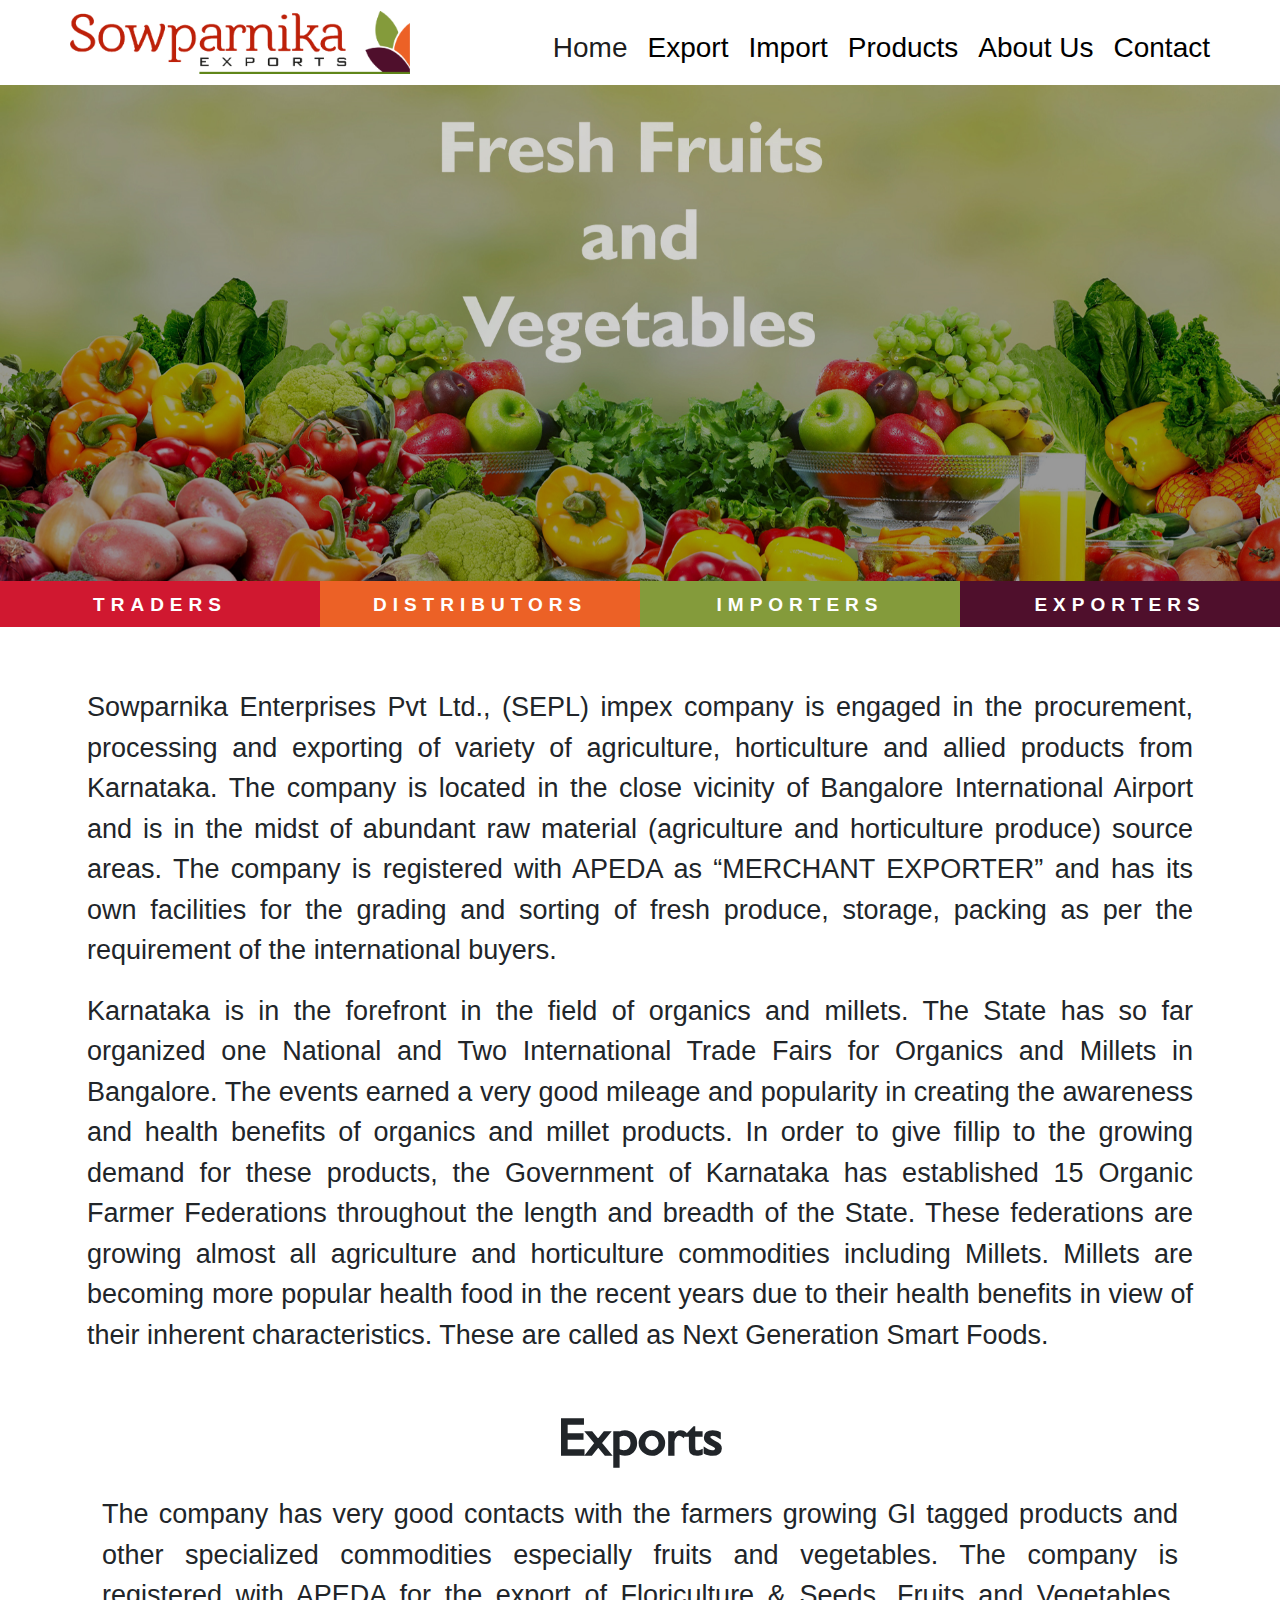
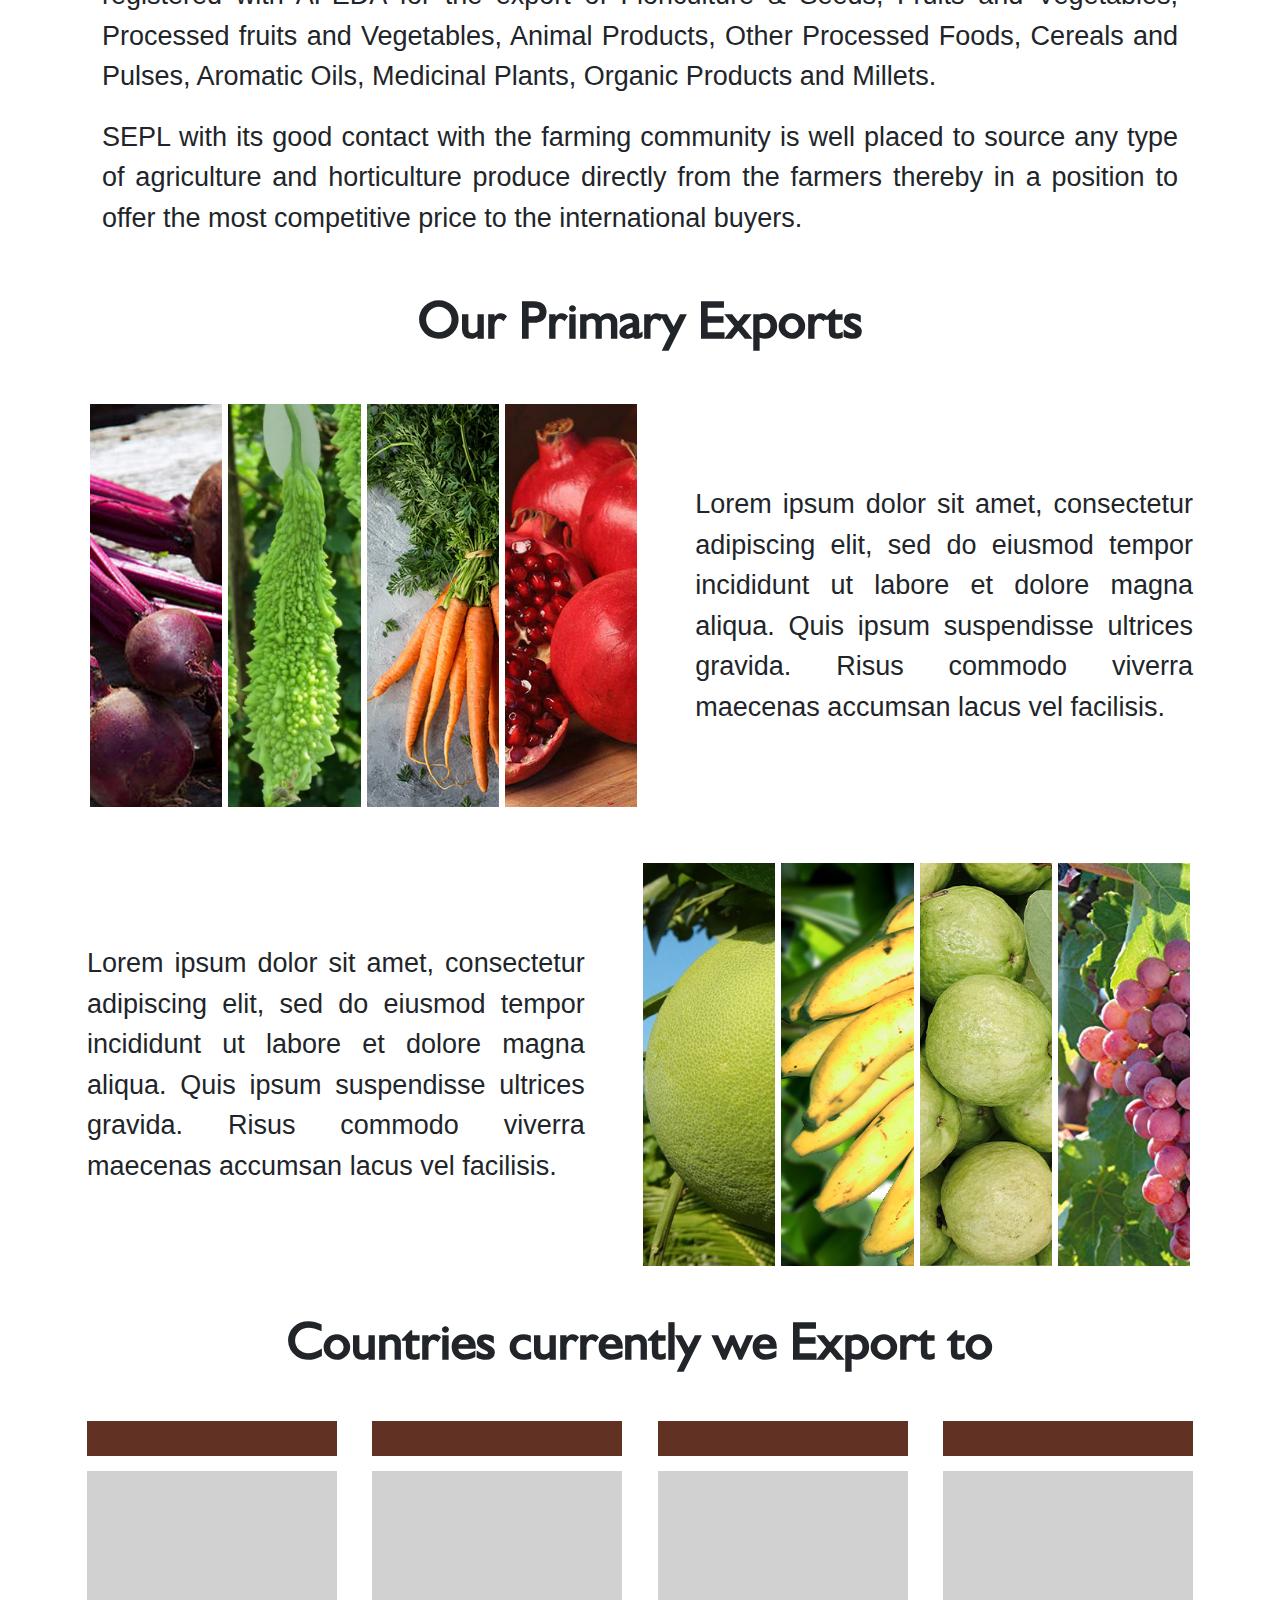
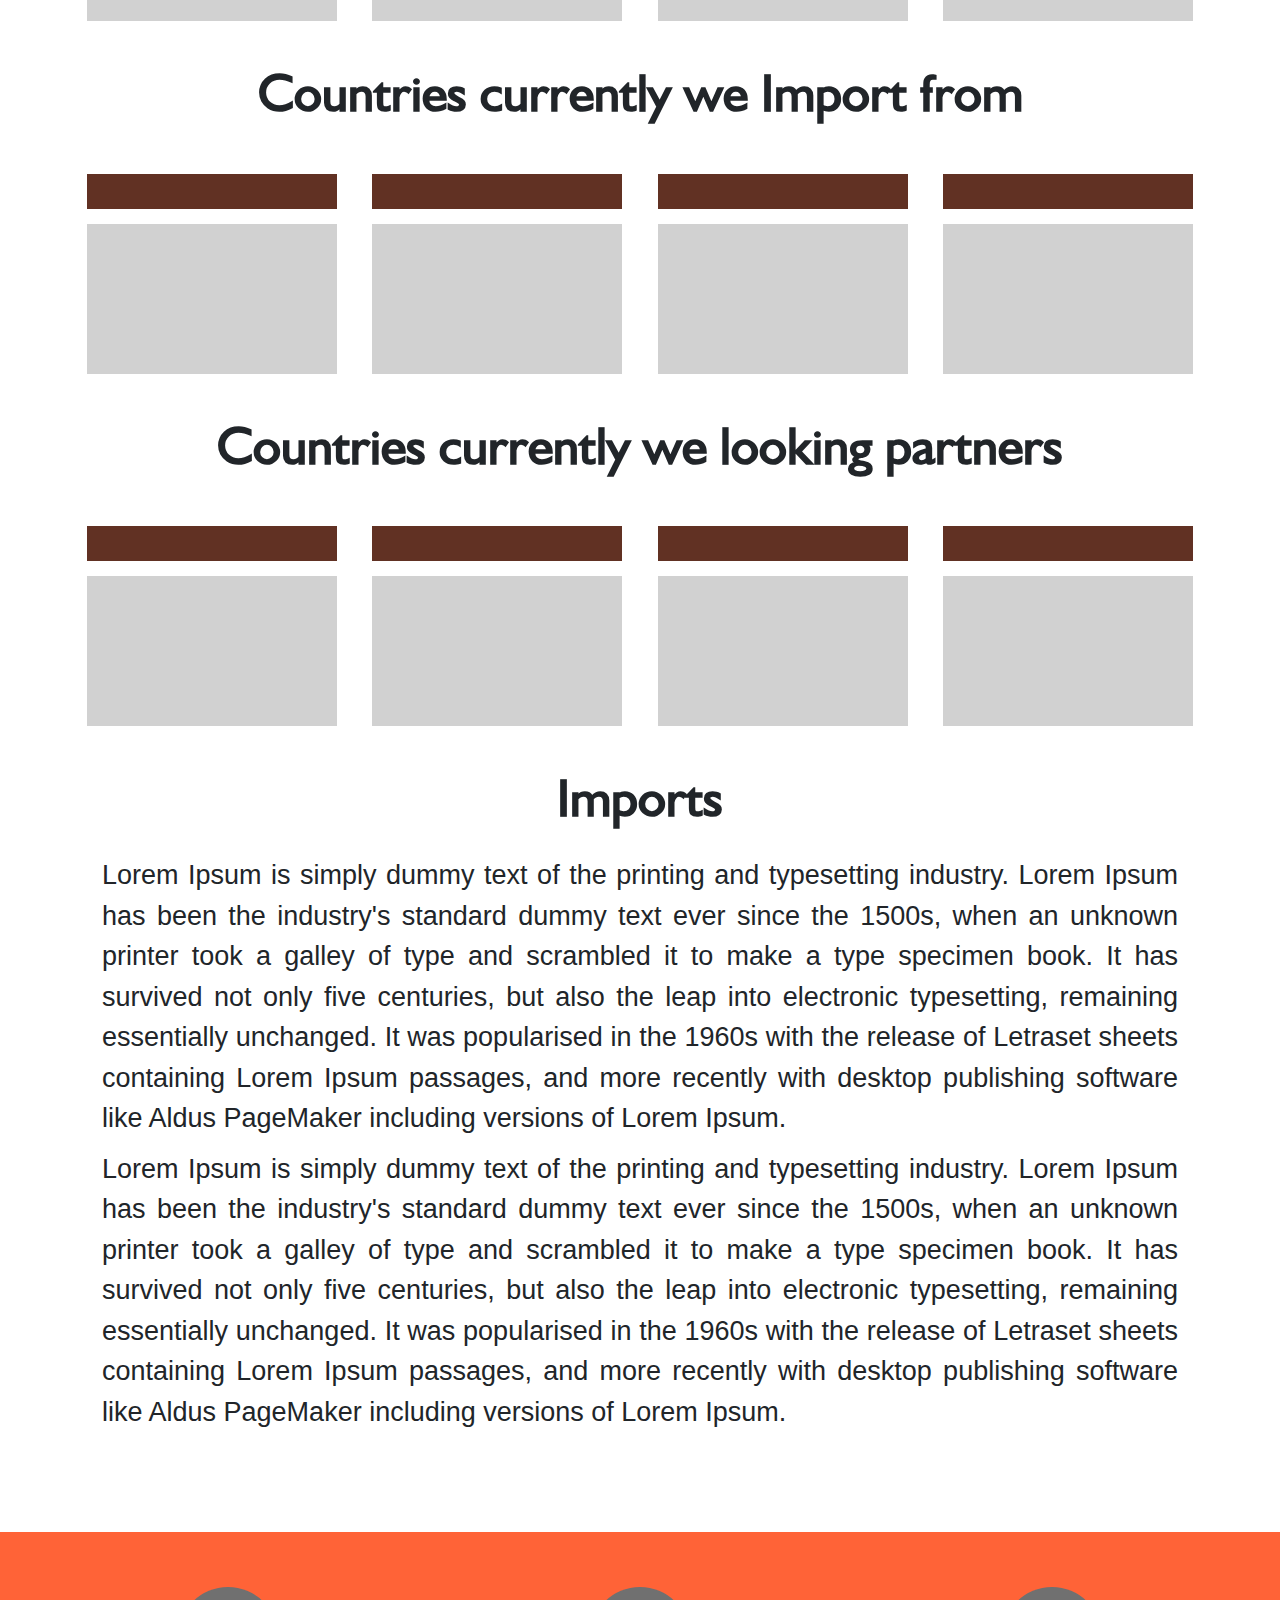
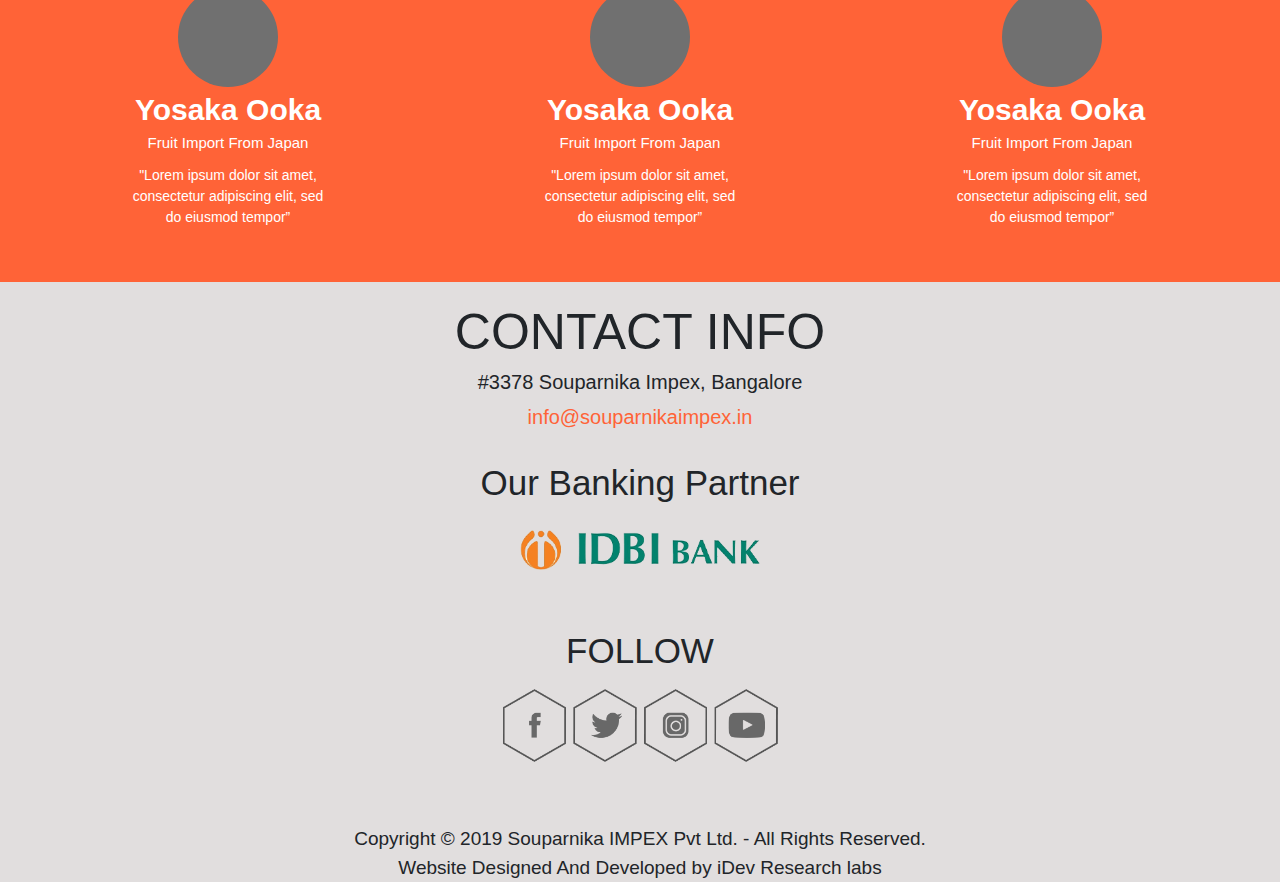
==== index.html @ 44e9d45f "saf" ====
<!doctype html>
<html lang="en">
  <head>
    <title>Sowparnika  Exports & Imports</title>
    <!-- Required meta tags -->
    <meta http-equiv="Last-Modified" content="Wed, 12 Jun 2019 01:00 GMT">
    <meta charset="utf-8">
    <meta name="viewport" content="width=device-width, initial-scale=1, shrink-to-fit=no">

    <!-- Bootstrap CSS -->
    <link rel="stylesheet" href="https://stackpath.bootstrapcdn.com/bootstrap/4.3.1/css/bootstrap.min.css" integrity="sha384-ggOyR0iXCbMQv3Xipma34MD+dH/1fQ784/j6cY/iJTQUOhcWr7x9JvoRxT2MZw1T" crossorigin="anonymous">
    <link rel="stylesheet" href="css/style.css">
    <link rel="stylesheet" href="css/responsive.css">
  </head>
  <body>
      <!-- Landing Page Start -->
        <!-- Navigation Bar Start -->
        <nav class="navbar navbar-expand-md navbar-light bg-light  ">
            <a class="navbar-brand" href="#"><img src="img/mainlogo.png" alt=""></a>
            <button class="navbar-toggler d-lg-none ml-auto" type="button" data-toggle="collapse" data-target="#collapsibleNavId" aria-controls="collapsibleNavId"
                aria-expanded="false" aria-label="Toggle navigation">
                <span class="navbar-toggler-icon"></span>
            </button>
            <div class="collapse navbar-collapse" id="collapsibleNavId">
                <div class="container navigation">
                    <ul class="navbar-nav ml-auto">
                        <li class="nav-item active">
                            <a class="nav-link" href="#">Home<span class="sr-only">(current)</span></a>
                        </li>
                        <li class="nav-item">
                            <a class="nav-link" href="#export">Export</a>
                        </li>
                        <li class="nav-item">
                            <a class="nav-link" href="#import">Import</a>
                        </li>
                        <li class="nav-item">
                            <a class="nav-link" href="products.html">Products</a>
                        </li>
                        <li class="nav-item">
                            <a class="nav-link" href="#">About Us</a>
                        </li>
                        <li class="nav-item">
                            <a class="nav-link" href="#contact">Contact</a>
                        </li>
                    </ul>
                </div>
            </div>
        </nav>
        <!-- Navigation Bar End -->
        <section class="section_landing">            
        </section>
      <!-- Landing Page End -->
      <!-- Strips Starting -->
      <div class="strips row">
          <div class="strips_content  col-md-3">
              <p>traders</p>
          </div>
          <div class="strips_content color-1  col-md-3"><p>distributors</p></div>
          <div class="strips_content color-2  col-md-3">
              <p>importers</p>
          </div>
          <div class="strips_content color-3  col-md-3">
              <p>exporters</p>
          </div>
      </div>
      <!-- Strips End -->
      <!-- About US Starting -->
      <section class="section_about">
          <div class="containter-fluid">
              <p class="lead text">Sowparnika Enterprises Pvt Ltd., (SEPL) impex company is engaged in the procurement, processing and exporting of variety
            of agriculture, horticulture and allied products from Karnataka. The company is located in the close vicinity of
            Bangalore International Airport and is in the midst of abundant raw material (agriculture and horticulture produce)
            source areas. The company is registered with APEDA as “MERCHANT EXPORTER” and has its own facilities for the grading and
            sorting of fresh produce, storage, packing as per the requirement of the international buyers.</p>
            <p class="lead text">Karnataka is in the forefront in the field of organics and millets. The State has so far organized one National and Two
            International Trade Fairs for Organics and Millets in Bangalore. The events earned a very good mileage and popularity in
            creating the awareness and health benefits of organics and millet products. In order to give fillip to the growing
            demand for these products, the Government of Karnataka has established 15 Organic Farmer Federations throughout the
            length and breadth of the State. These federations are growing almost all agriculture and horticulture commodities
            including Millets. Millets are becoming more popular health food in the recent years due to their health benefits in
            view of their inherent characteristics. These are called as Next Generation Smart Foods.</p>
          </div>
      </section>
      <!-- About US Ending -->
      <!-- EXPORT STARTING -->
      <section id="export" class="section_exports">
          <h2 class="text-center heading-h2">Exports</h2>
          <div class="container-fluid">
              <p class="lead text margin-exports">The company has very good contacts with the farmers growing GI tagged products and other specialized commodities
            especially fruits and vegetables. The company is registered with APEDA for the export of Floriculture & Seeds, Fruits
            and Vegetables, Processed fruits and Vegetables, Animal Products, Other Processed Foods, Cereals and Pulses, Aromatic
            Oils, Medicinal Plants, Organic Products and Millets.</p>
            <p class="lead text">SEPL with its good contact with the farming community is well placed to source any type of agriculture and horticulture
            produce directly from the farmers thereby in a position to offer the most competitive price to the international buyers.</p>
          </div>
      </section>
      <!-- EXPORT ENDING -->
      <!-- Primary Exports Starting -->
      <section class="section_primary-exports">
          <h2 class="text-center heading-h2">Our Primary Exports</h2>
          <div class="container-fluid margin">
              <div class="row">
                  <div class="col-lg-6 content">
                      <div class="img"><img src="img/1st sec/beet.jpg" alt="image" class=""></div>
                      <div class="img"><img src="img/1st sec/bitgourd.jpg" alt="image" class=""></div>
                      <div class="img"><img src="img/1st sec/carrot.jpg" alt="image" class=""></div>
                      <div class="img"><img src="img/1st sec/pomeg.jpg" alt="image" class=""></div>
                  </div>
                  <div class="col-lg-6 content">
                      <p class="lead">Lorem ipsum dolor sit amet, consectetur adipiscing elit, sed do eiusmod tempor incididunt ut labore et dolore magna
                    aliqua. Quis ipsum suspendisse ultrices gravida. Risus commodo viverra maecenas accumsan lacus vel facilisis.</p>
                  </div>
              </div>
          </div>
          <div class="container-fluid margin">
              <div class="row">
                  <div class="col-lg-6 content order-lg-1">
                      <div class="img"><img src="img/2nd Sec/bbgrape.jpg" alt="image" class=""></div>
                      <div class="img"><img src="img/2nd Sec/guav.jpg" alt="image" class=""></div>
                      <div class="img"><img src="img/2nd Sec/kela.jpg" alt="image" class=""></div>
                      <div class="img"><img src="img/2nd Sec/pomel.jpg" alt="image" class=""></div>
                  </div>
                  <div class="col-lg-6 content">
                      <p class="lead pad">Lorem ipsum dolor sit amet, consectetur adipiscing elit, sed do eiusmod tempor incididunt ut labore et dolore magna
                    aliqua. Quis ipsum suspendisse ultrices gravida. Risus commodo viverra maecenas accumsan lacus vel facilisis.</p>
                  </div>
              </div>
          </div>
      </section>
      <!-- Primary Exports End -->
      <!-- Countried Export Start-->
      <section class="section_country-export">
        <h2 class="text-center heading-h2">Countries currently we Export to</h2>
        <div class="container-fluid margin">
            <div class="row">
                <!-- <div class="col-lg-12 col-md-6 col-1"> -->
                    <div class="flag">
                        <div class="flag-heading"></div>
                        <div class="flag-image"></div>
                    </div>
                    <div class="flag">
                        <div class="flag-heading"></div>
                        <div class="flag-image"></div>
                    </div>
                    <div class="flag">
                        <div class="flag-heading"></div>
                        <div class="flag-image"></div>
                    </div>
                    <div class="flag">
                        <div class="flag-heading"></div>
                        <div class="flag-image"></div>
                    </div>
                <!-- </div> -->
            </div>
        </div>
      </section>
      <!-- Countries Export End-->
      <!-- Countries Import Start-->
      <section class="section_country-export">
        <h2 class="text-center heading-h2">Countries currently we Import from</h2>
        <div class="container-fluid margin">
            <div class="row">
                <!-- <div class="col-lg-12 col-md-6 col-1"> -->
                    <div class="flag">
                        <div class="flag-heading"></div>
                        <div class="flag-image"></div>
                    </div>
                    <div class="flag">
                        <div class="flag-heading"></div>
                        <div class="flag-image"></div>
                    </div>
                    <div class="flag">
                        <div class="flag-heading"></div>
                        <div class="flag-image"></div>
                    </div>
                    <div class="flag">
                        <div class="flag-heading"></div>
                        <div class="flag-image"></div>
                    </div>
                <!-- </div> -->
            </div>
        </div>
      </section>
      <!-- Countries Import End-->
      <!-- Countries Import Start-->
      <section class="section_country-export">
        <h2 class="text-center heading-h2">Countries currently we looking partners</h2>
        <div class="container-fluid margin">
            <div class="row">
                <!-- <div class="col-lg-12 col-md-6 col-1"> -->
                    <div class="flag">
                        <div class="flag-heading"></div>
                        <div class="flag-image"></div>
                    </div>
                    <div class="flag">
                        <div class="flag-heading"></div>
                        <div class="flag-image"></div>
                    </div>
                    <div class="flag">
                        <div class="flag-heading"></div>
                        <div class="flag-image"></div>
                    </div>
                    <div class="flag">
                        <div class="flag-heading"></div>
                        <div class="flag-image"></div>
                    </div>
                <!-- </div> -->
            </div>
        </div>
      </section>
      <!-- Countries Import End-->
      <!-- Import Start -->
    <section id="import" class="section_imports">
        <h2 class="text-center heading-h2">Imports</h2>
        <div class="container-fluid">
            <p class="lead text margin-imports">Lorem Ipsum is simply dummy text of the printing and typesetting industry. Lorem Ipsum has been the industry's standard
            dummy text ever since the 1500s, when an unknown printer took a galley of type and scrambled it to make a type specimen
            book. It has survived not only five centuries, but also the leap into electronic typesetting, remaining essentially
            unchanged. It was popularised in the 1960s with the release of Letraset sheets containing Lorem Ipsum passages, and more
            recently with desktop publishing software like Aldus PageMaker including versions of Lorem Ipsum.</p>
            <p class="lead text">Lorem Ipsum is simply dummy text of the printing and typesetting industry. Lorem Ipsum has been the industry's standard
            dummy text ever since the 1500s, when an unknown printer took a galley of type and scrambled it to make a type specimen
            book. It has survived not only five centuries, but also the leap into electronic typesetting, remaining essentially
            unchanged. It was popularised in the 1960s with the release of Letraset sheets containing Lorem Ipsum passages, and more
            recently with desktop publishing software like Aldus PageMaker including versions of Lorem Ipsum.</p>
        </div>
    </section>
      <!-- Import End -->
      <!-- Testimonial Start-->
      <section class="section_testimonial">
          <div class="container-custom">
              <div class="row">
                  <div class="contents text-center">
                      <div class="image"><img src="#" alt="" class=""></div>
                      <div class="text">
                          <p class="heading">Yosaka Ooka</p>
                          <p class="location">Fruit Import From Japan</p>
                          <p class="test">"Lorem ipsum dolor sit amet, consectetur adipiscing elit, sed do eiusmod tempor”</p>
                      </div>
                  </div>
                  <div class="contents text-center">
                      <div class="image"></div>
                      <div class="text">
                          <p class="heading">Yosaka Ooka</p>
                          <p class="location">Fruit Import From Japan</p>
                          <p class="test">"Lorem ipsum dolor sit amet, consectetur adipiscing elit, sed do eiusmod tempor”</p>
                      </div>
                  </div>
                  <div class="contents text-center">
                      <div class="image"></div>
                      <div class="text">
                          <p class="heading">Yosaka Ooka</p>
                          <p class="location">Fruit Import From Japan</p>
                          <p class="test">"Lorem ipsum dolor sit amet, consectetur adipiscing elit, sed do eiusmod tempor”</p>
                      </div>
                  </div>
              </div>
          </div>

      </section>
      <!-- Testimonial End-->
      <!-- Footer Start -->
      <section id="contact" class="section_footer text-center">
        <h2 class="heading-h2">Contact Info</h2>
        <p class="address">#3378 Souparnika Impex, Bangalore</p>
        <p class="email" type="email">info@souparnikaimpex.in</p>
        <p class="banking">Our Banking Partner</p>
        <img class="bank-logo" src="img/idbilolo.png" alt="">
        <p class="follow">FOLLOW</p>
        <img class="follow-icons" src="img/smlinks.png" alt="">
        <p class="copy">Copyright &copy; 2019 Souparnika IMPEX Pvt Ltd. - All Rights Reserved. <br>
        Website Designed And Developed by iDev Research labs</p>
      </section>
      <!-- Footer End -->
      
    <!-- Optional JavaScript -->
    <!-- jQuery first, then Popper.js, then Bootstrap JS -->
    <script src="https://code.jquery.com/jquery-3.3.1.slim.min.js" integrity="sha384-q8i/X+965DzO0rT7abK41JStQIAqVgRVzpbzo5smXKp4YfRvH+8abtTE1Pi6jizo" crossorigin="anonymous"></script>
    <script src="https://cdnjs.cloudflare.com/ajax/libs/popper.js/1.14.7/umd/popper.min.js" integrity="sha384-UO2eT0CpHqdSJQ6hJty5KVphtPhzWj9WO1clHTMGa3JDZwrnQq4sF86dIHNDz0W1" crossorigin="anonymous"></script>
    <script src="https://stackpath.bootstrapcdn.com/bootstrap/4.3.1/js/bootstrap.min.js" integrity="sha384-JjSmVgyd0p3pXB1rRibZUAYoIIy6OrQ6VrjIEaFf/nJGzIxFDsf4x0xIM+B07jRM" crossorigin="anonymous"></script>
  </body>
</html>
---- css/style.css ----
@font-face {
    font-family: 'humans';
    src: url("../font/tt0290m.ttf");
}
@import url('https://fonts.googleapis.com/css?family=Roboto:400,500,700&display=swap');
*{
    scroll-behavior: smooth;
}
html, body{
    font-size: 62.5%;
    scroll-behavior: smooth;
}
.row{
    margin-left: 0!important;
    margin-right: 0!important;
}
.col-{
    padding: 0!important;
}
.clear:before,
.clear:after {
    content: "\0020";
    display: block;
    height: 0;
    overflow: hidden;
}



/* Navigation Bar */
.navbar {
    padding: 0;
    height: 16.5rem;
    background: #fff!important;
}
.navbar-fixed-top {
    top: -70px;
    position: relative;
}
.navbar .navbar-brand{
    padding: 0;
    margin-left: 13.7rem;
}

.navbar .navigation{
    display: inherit!important;
    font-size: 2.8rem;
    height: 100%;
    
}
.navbar-toggler {
    font-size: 3rem;
}

.navbar-expand-md .navbar-nav {
    align-self: flex-start;
}

.navbar .navigation li:not(:last-child) {
    margin-right: 5rem;
}
.navbar-expand-md .navbar-nav .nav-item {
   color: black !important;
   display: initial;
    padding-top: 5rem;
    padding-bottom: 1rem;
   font-weight: 600;
   height: initial;
}
.navbar-expand-md .navbar-nav .nav-item:hover {
   background-color: #E46F3F;
}
.navbar-expand-md .navbar-nav .nav-item:hover .nav-link {
   background-color: #fff;
}
.navbar-expand-md .navbar-nav .nav-link {
   color: black;
}

/* Landing Page */

.section_landing {
    width: 100%;
    height: 73rem;
    background-image: url(../img/slide1.png);
}

/* strips */

.strips {
    width: 100%;
    height: 4.6rem;
    margin: 0;
}
.strips_content {
    width: 25%;
    height: 100%;
    display: inline-block;
    background-color: #D01830;
    padding: 0;
    margin: 0;
    float: left;
    text-transform: uppercase;
    color: #fff;
    font-size: 1.9rem;
    font-family: 'Roboto', sans-serif;
    font-weight: 700;
    line-height: 2.5rem;
    letter-spacing: .6rem;
    position: relative;
}
.strips .strips_content p {
    position: absolute;
    top: 50%;
    left: 50%;
    transform: translate(-50%, -50%);
}
.strips .color-1 {
    background-color: #EC6126;
}
.strips .color-2 {
    background-color: #849B3B;
}
.strips .color-3 {
    background-color: #4F0F2C;
}
/* about us */

.section_about, .section_exports, .section_primary-exports, .section_country-export, .section_imports {
    width: 152.6rem;
    height: auto;
    padding: 10rem 0 0;
    margin: 0 auto;
}
.section_about .text, .section_exports .text, .section_imports .text {
    font-size: 4rem;
    text-align: justify;
}
.section_about .text, .section_exports .text:last-child {
    margin-top: 4rem;
}

/* Export */
.section_exports .heading-h2, .section_primary-exports .heading-h2, .section_country-export .heading-h2, .section_imports .heading-h2{
    font-size: 7.2rem;
    font-family: humans;
    font-weight: 700;
}
.section_exports .margin-exports, .margin-imports {
    margin-top: 7.2rem;
}
/* Primary Exports */

.section_primary-exports .margin, .section_country-export .margin {  
    margin: 0 auto;
    margin-top: 13.6rem;
    padding: 0;
}
.section_primary-exports .margin .row {  
    margin-left: 0;
    margin-right: 0;
}
.section_primary-exports .content {
    padding: 0;
}
.section_primary-exports .content p {

    font-size: 4rem;
    padding-right: 0;
    padding-left: 10%;
    text-align: justify;
    position: relative;
    top: 50%;
    transform: translateY(-50%);
}
.section_primary-exports .content .pad {
    padding-left: 0;
    padding-right: 10%;
}

.section_primary-exports .row .img {
    width: 25%;
    display: inline-block;
    float: left;
    padding: 3px;
}
.section_primary-exports .row .img img{
    width: 100%;
}
.section_primary-exports .order-lg-1 .img {
    float: right; 
}
/* Country Export */
.section_country-export .margin .row{
    justify-content: space-between;
}

.section_country-export .flag {
    width: 34.3rem;
    height: 27rem;
    display: inline-block;
    position: relative;
}
/* .section_country-export .flag:not(:last-child) {
    margin-right: 3.5rem;
} */
.section_country-export .flag .flag-heading {
    width           : 34.3rem;
    height          : 6.3rem;
    background-color: #613123;
    display         : inline-block;
    position        : absolute;
    top             : 0;
}
.section_country-export .flag .flag-image {
    width: 34.3rem;
    height: 18.7rem;
    background-color: #D1D1D1;
    display: inline-block;
    position: absolute;
    bottom: 0;
}
/* Testimonial */
.section_testimonial {
    width: 100%;
    height: 55.5rem;
    background-color: #FF6337;
    margin: 10rem 0 0;
    position: relative;

}
.section_testimonial .container-custom {
    width: 152.6rem;
    height: 37.6rem;
    position: absolute;
    top: 50%;
    left: 50%;
    transform: translate(-50%, -50%);
}
.section_testimonial .container-custom .row {
    justify-content: space-between;
}
.section_testimonial .contents {
    width: 24.5rem;
    height: 37.6rem;
    position: initial;
}
.section_testimonial .container-custom .row .contents .image {
    width: 18rem;
    height: 18rem;
    border-radius: 50%;
    background-color: #707070; 
    margin: 0 auto;
}

.section_testimonial .container-custom .row .contents .text .heading{
    font-size: 3.4rem;
    font-weight: 900;
    color: #fff;
}
.section_testimonial .container-custom .row .contents .text .location{
    font-size: 1.5rem;
    font-weight: 400;
    color: #fff;
}
.section_testimonial .container-custom .row .contents .text .test{
    font-size: 1.7rem;
    font-weight: 400;
    color: #fff;
}
/* Footer */
.section_footer{
    width: 100%;
    height: 85rem;
    position: relative;
    background-color: #E1DEDE;
}
.section_footer .heading-h2{
    font-size: 7rem;
    font-weight: 300;
    padding: 0;
    margin: 0;
    padding-top: 3.5rem;
    text-transform: uppercase;
}
.section_footer .address{
    font-size: 2.8rem;
    font-weight: 300;
    padding: 0;
    margin: 0;
    padding-top: 1rem;
}
.section_footer .email{
    font-size: 2.8rem;
    font-weight: 300;
    padding: 0;
    margin: 0;
    padding-top: 1rem;
    color: #FF6337;
}
.section_footer .banking{
    font-size: 4.5rem;
    font-weight: 300;
    padding: 0;
    margin: 0;
    padding-top: 6.4rem;
}
.section_footer .bank-logo{
    width: 35rem;
    height: 6rem;
}
.section_footer .follow{
    padding: 0;
    margin: 0;
    padding-top: 13.5rem;
    font-size: 4.5rem;
    font-weight: 300;
}
.section_footer .follow-icons{
    padding: 0;
    margin: 0;
    padding-top: 1rem;
}
.section_footer .copy{
    padding: 0;
    margin: 0;
    position: absolute;
    bottom: 0;
    left:50%;
    transform: translate(-50%, 0);
    font-size: 1.9rem;
}
---- css/responsive.css ----
@media (max-width: 1370px) {
    .navbar{
        height: 8.5rem;
    }
    .navbar .navbar-brand {
        width: 34rem;
        margin-left: 7rem;
    }
    .navbar .container {
        padding-right: 7rem;
    }

    .navbar .navbar-brand img {
        width: 100%;
    }
    .navbar .navigation li:not(:last-child) {
        margin-right: 2rem;
    }
    .navbar-expand-md .navbar-nav .nav-link {
        padding: 0;
        font-weight: 400;
    }
    .navbar-expand-md .navbar-nav .nav-item {
        padding-top: 1.7rem;
        padding-bottom: 0.6rem;
    }

    .section_landing {
        background-size: cover;
        height: 49.6rem;
    }

    .section_about,
    .section_exports,
    .section_primary-exports,
    .section_country-export,
    .section_imports {
        width: 110.6rem;
        padding: 4rem 0 0;
    }
    .section_about .text,
    .section_exports .text:last-child {
        margin-top: 2rem;
        font-size: 2.7rem;
    }
    .section_exports .heading-h2,
    .section_primary-exports .heading-h2,
    .section_country-export .heading-h2,
    .section_imports .heading-h2 {
        font-size: 5.2rem;
    }
    .section_exports .margin-exports,
    .margin-imports {
        margin-top: 2rem;
    }
    .section_exports .margin-exports,
    .margin-imports {
        margin-top: 2.7rem;
    }
    .section_about .text,
    .section_exports .text,
    .section_imports .text {
        font-size: 2.7rem;
        text-align: justify;
    }
    .section_primary-exports .row .img {
        width: 25%;
    }
    .section_primary-exports .content p {
        font-size: 2.7rem;
    }
    .section_primary-exports .margin,
    .section_country-export .margin {
        margin-top: 5rem;
    }

    .section_country-export .flag {
        width: 25rem;
        height: 20rem;
    }
    .section_country-export .flag .flag-heading {
        width: 100%;
        height: 3.5rem;
    }
    .section_country-export .flag .flag-image {
        width: 100%;
        height: 15rem;
    }
    .section_testimonial {
        height: 35rem;      
    }
    .section_testimonial .container-custom{
        width: 80%;
        height: auto;
    }
    .section_testimonial .contents {
        width: 20rem;
        height: 24rem;
        position: initial;
    }
    .section_testimonial .container-custom .row .contents .image {
        width: 10rem;
        height: 10rem;
    }
    .section_testimonial .container-custom .row .contents .text .heading {
        font-size: 3rem;
        margin-bottom: 0;
    }
    .section_testimonial .container-custom .row .contents .text .test {
        font-size: 1.4rem;
    }
    .section_footer{
        height: 60rem;
    }
    .section_footer .heading-h2 {
        font-size: 5rem;
        padding-top: 2rem;
    }
    .section_footer .address, .section_footer .email {
        font-size: 2rem;
        padding-top: 0.5rem;
    }
    .section_footer .banking {
        font-size: 3.5rem;
        padding-top: 2.5rem;
    }
    .section_footer .bank-logo {
        width: 24rem;
        height: auto;
        padding-top: 2rem;
    }
    .section_footer .follow {
        padding-top: 5.5rem;
        font-size: 3.5rem;
    }
    .section_footer .follow-icons {
        width: 28rem;
    }
}

 @media (max-width:768px){
    /* body{
        display: none;
        visibility: hidden;
    } */

    .navbar {
        height: inherit;
        background-color: #f8f9fa !important;
    }
    .navbar .navbar-brand {
        margin: 0;
        margin-left: 1rem;
        width: 23rem;
        outline: none;
    }
    .navbar .navigation {
        padding: 0;
    }
    .navbar .navigation li:last-child {
        margin-right: 2rem;
    }
    .navbar .navbar-nav li {
        margin-left: auto!important;
    }
    .section_landing {
        height: 17.6rem;
    }
    .strips_content {
        width: 50%;
        height: 50%;
        font-size: 1rem;
    }
    .section_about,
    .section_exports,
    .section_primary-exports,
    .section_country-export,
    .section_imports {
        width: 100%;
        padding: 3rem 0 0;
    }

    .section_about .text,
    .section_exports .text,
    .section_imports .text {
        font-size: 2rem;
        text-align: justify;
        padding: 0px 3rem;
    }
    .section_exports, .section_imports{
        display: none;
    }

    .section_exports .heading-h2,
    .section_primary-exports .heading-h2,
    .section_country-export .heading-h2,
    .section_imports .heading-h2 {
        font-size: 3rem;
    }
    .section_primary-exports .margin,
    .section_country-export .margin {
        margin-top: 2rem;
        padding: 0 3rem;
    }
    .section_primary-exports .content {
    }
    .section_primary-exports .row .img {
        width: 25%;
      
    }
    .section_primary-exports .content p {
        font-size: 2rem;
        text-align: justify;
        padding: 0;
    }
    .section_primary-exports .content .pad {
        padding: 0;
    }

    .section_country-export .flag {
        width: 16rem;
        height: 14rem;
            margin-bottom: 3rem;
    }
    .section_country-export .flag .flag-heading {
        width: 100%;
        height: 2.5rem;
    }
    .section_country-export .flag .flag-image {
        width: 100%;
        height: 10rem;
    }
    .section_testimonial {
        height: 71rem;
    }
    .section_testimonial .container-custom {
        height: 100%;
    }
    .section_testimonial .container-custom .row {
    
        height: 100%;
    }
    .section_testimonial .contents {
        margin: 0 auto;
        height: 16rem;
        margin-top: 2rem;
    }
    .section_testimonial .contents:last-child {
        margin-bottom: 2rem;
    }
    .section_testimonial .container-custom .row .contents .image {
        width: 7rem;
        height: 7rem;
    }
    .section_testimonial .container-custom .row .contents .text .heading {
        font-size: 2rem;
        margin-bottom: 0;
    }
    .section_testimonial .container-custom .row .contents .text .location {
        font-size: 1.3rem;
    }
    .section_testimonial .container-custom .row .contents .text .test {
        font-size: 1.1rem;
    }
      .section_footer{
          height: 34rem;
      }
    .section_footer .heading-h2 {
        font-size: 3.5rem;
        padding-top: 1.5rem;
    }
    .section_footer .address,
    .section_footer .email {
        font-size: 1.5rem;
    }
    .section_footer .banking {
        font-size: 2.5rem;
        padding-top: 0.5rem;
    }
    .section_footer .bank-logo {
        width: 20rem;
        padding-top: 1rem;
    }
    .section_footer .follow {
        padding-top: 0.5rem;
        font-size: 2.5rem;
    }
    .section_footer .follow-icons {
        width: 15rem;
    }
    .section_footer .copy {
        font-size: 1rem;
        width: 100%;
    }
} 

@media (max-width:380px) {
    .section_primary-exports .row .img {
        width: 25%
    }
    .section_primary-exports .content {
        margin-bottom: 2rem;
    }
    .section_country-export .flag {
        width: 15rem;
    }
}
@media (max-width:360px) {
    .section_primary-exports .row .img {
        width: 25%;
    }
    .section_primary-exports .content {
        margin-bottom: 2rem;
    }
    .section_country-export .flag {
        width: 12rem;
        height: 12rem;
    }
    .section_country-export .flag .flag-image {
        height: 8rem;
    }
    .section_testimonial {
        margin: 2rem 0 0;
    }
    .section_testimonial .contents {
        margin-top: 4.5rem;
    }
}
@media (max-width:450px) {
    .section_primary-exports .row .img {
        width: 25%;
    }
    .section_testimonial {
        margin: 4rem 0 0;
    }
}
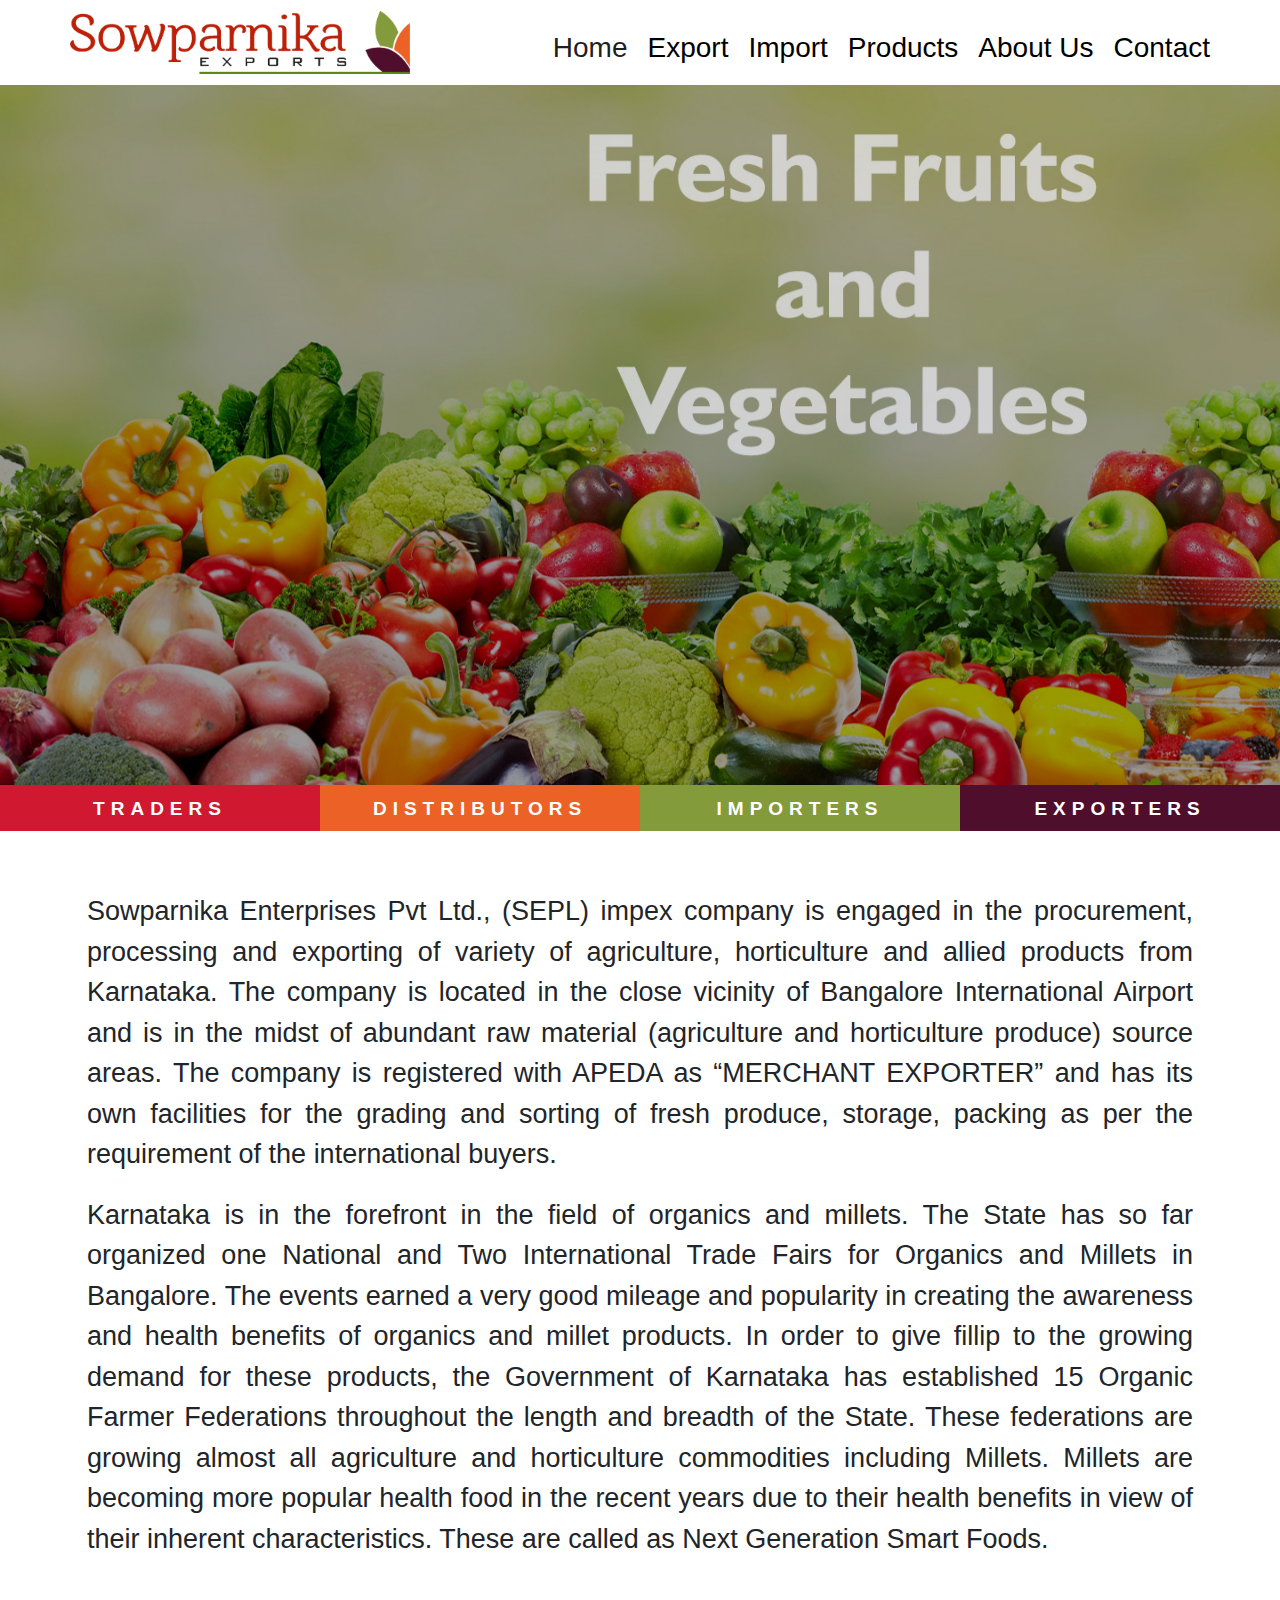
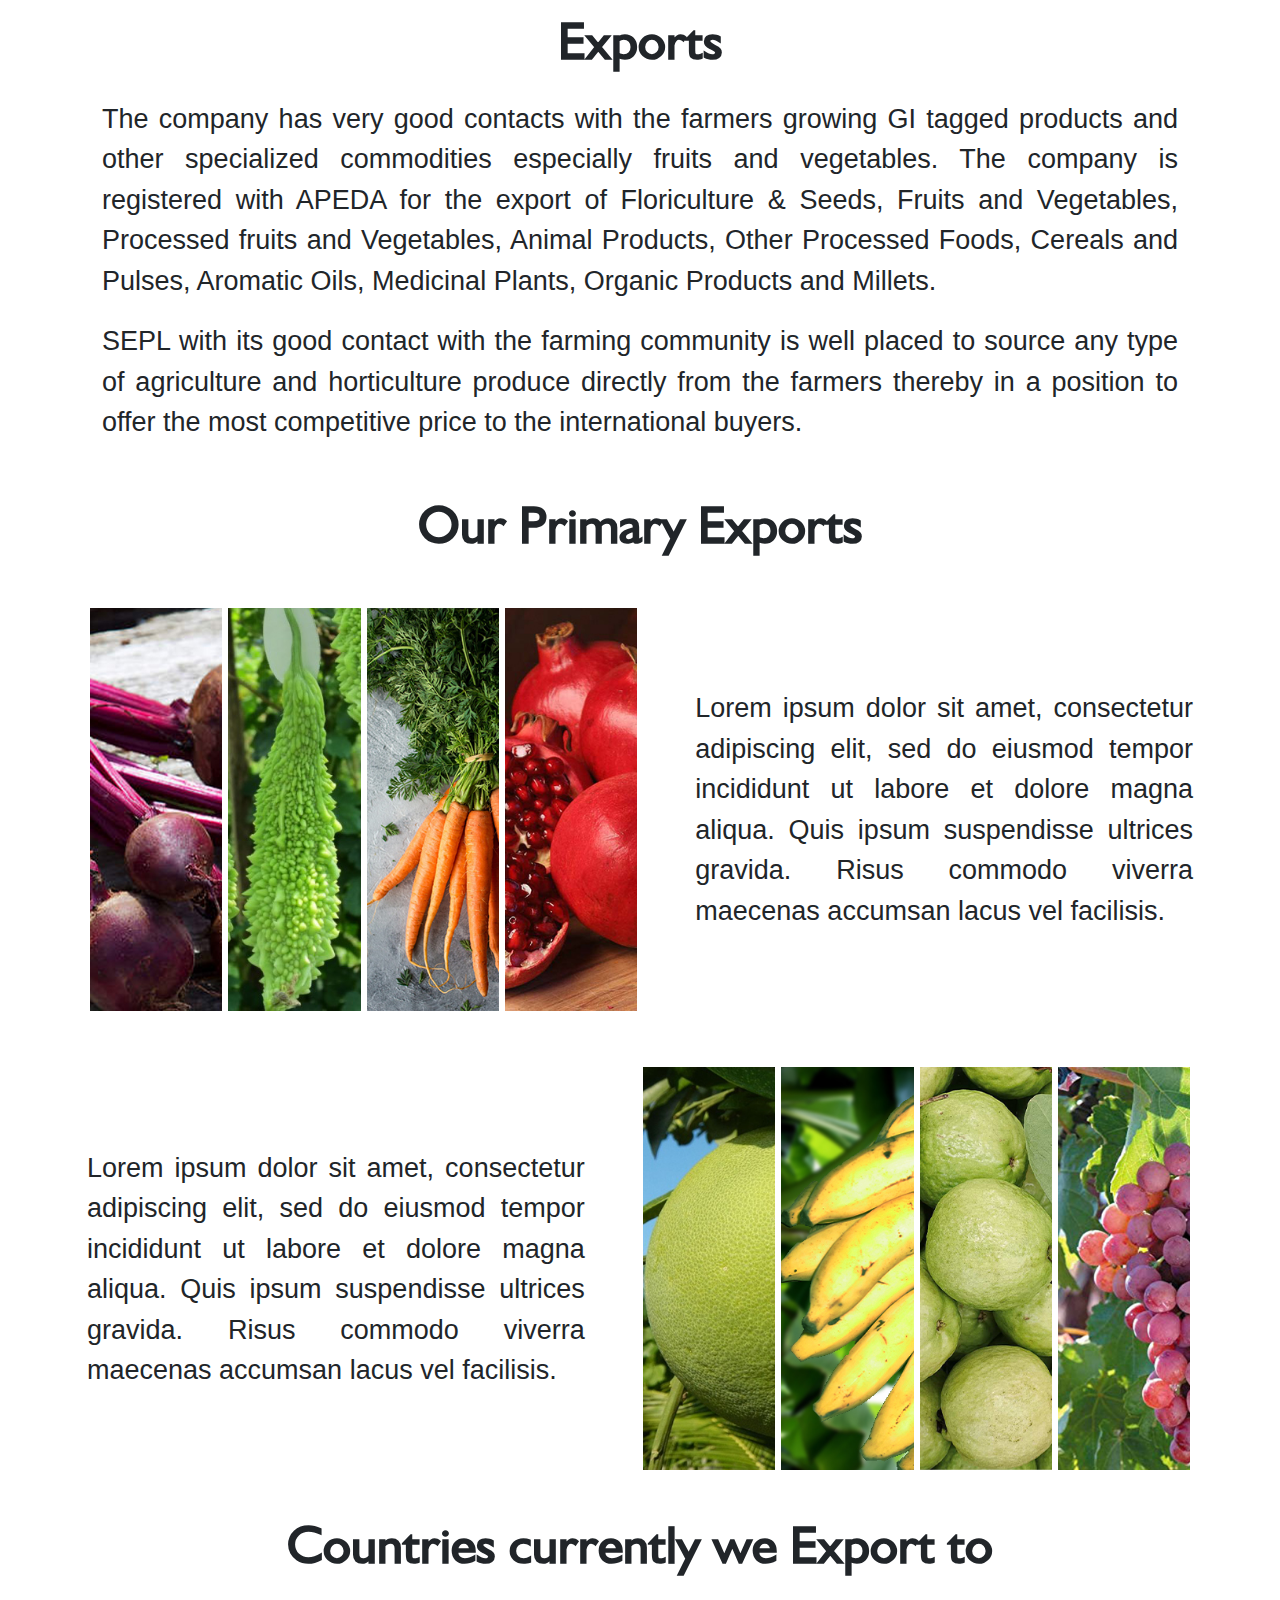
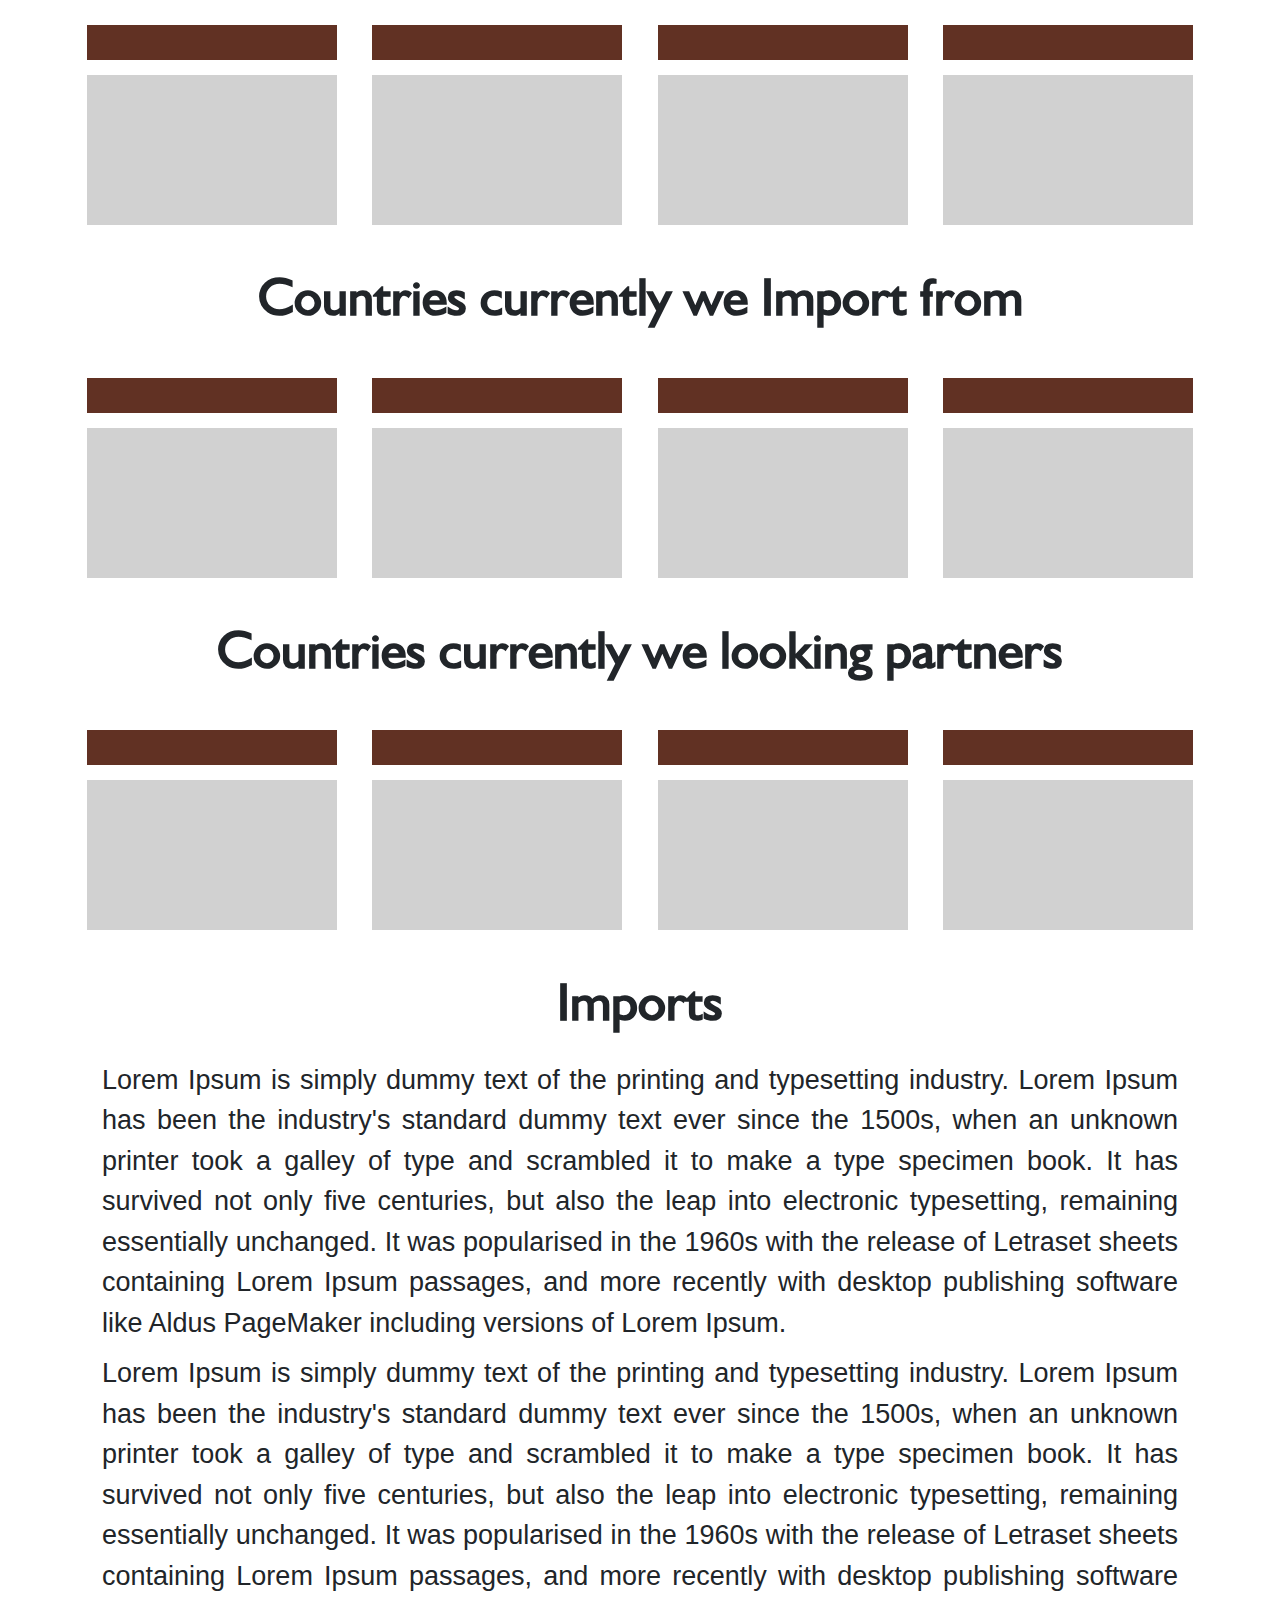
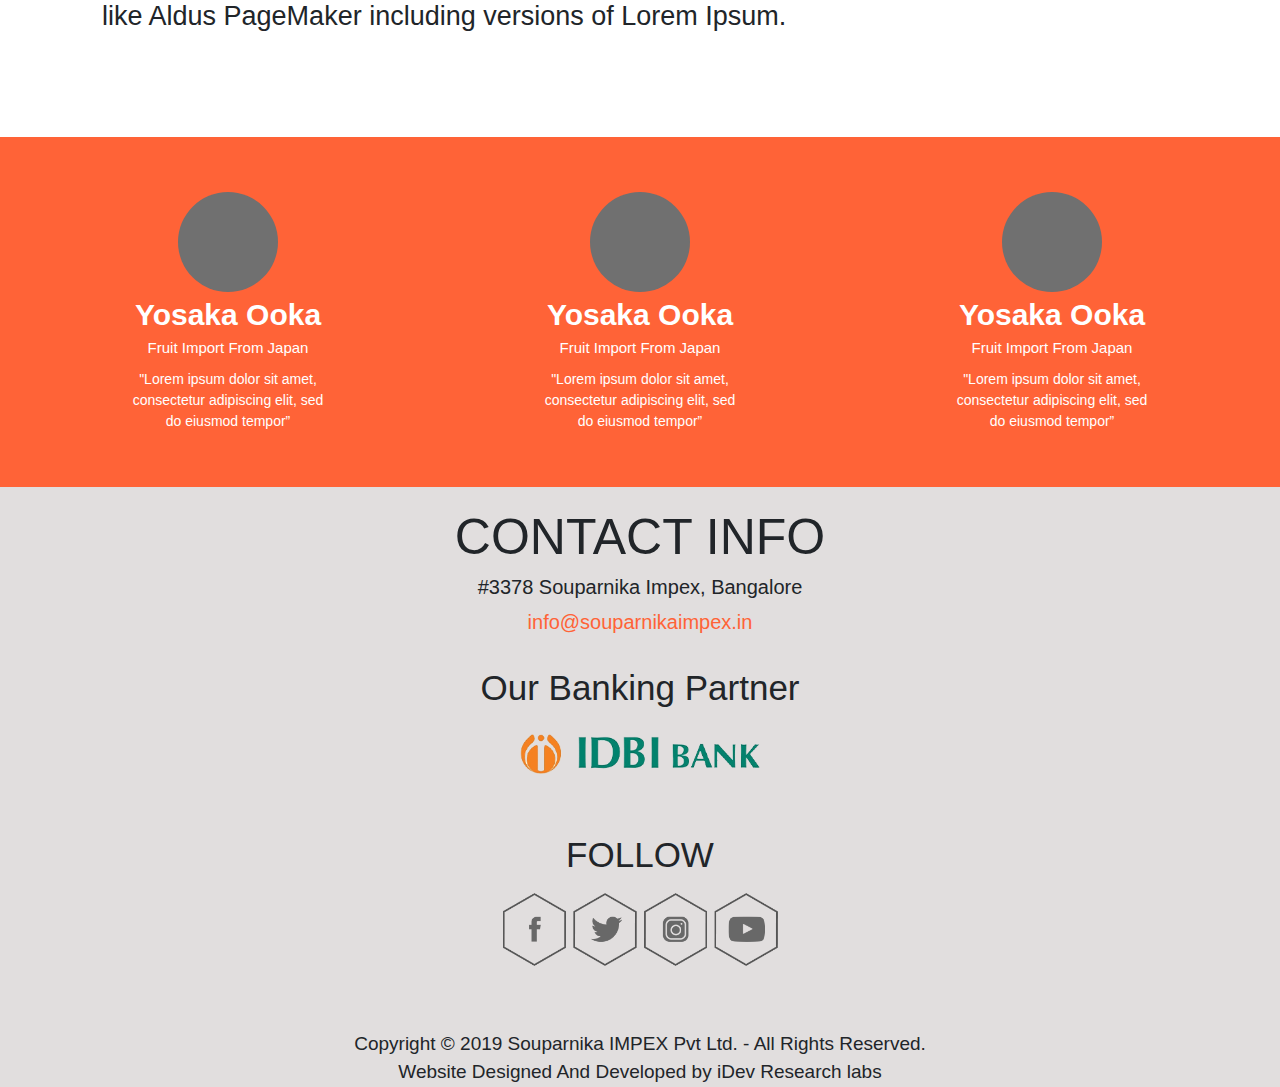
==== commit b251d8a9: "fh" ====
--- a/index.html
+++ b/index.html
@@ -3,7 +3,7 @@
   <head>
     <title>Sowparnika  Exports & Imports</title>
     <!-- Required meta tags -->
-    <meta http-equiv="Last-Modified" content="Wed, 12 Jun 2019 01:00 GMT">
+    <meta http-equiv="Last-Modified" content="Thu, 13 Jun 2019 00:05 GMT">
     <meta charset="utf-8">
     <meta name="viewport" content="width=device-width, initial-scale=1, shrink-to-fit=no">
 
--- a/css/style.css
+++ b/css/style.css
@@ -81,7 +81,7 @@
 
 .section_landing {
     width: 100%;
-    height: 73rem;
+    height: 77.5vh;
     background-image: url(../img/slide1.png);
 }
 
--- a/css/responsive.css
+++ b/css/responsive.css
@@ -27,7 +27,8 @@
 
     .section_landing {
         background-size: cover;
-        height: 49.6rem;
+        height: 77.8vh;
+        ;
     }
 
     .section_about,
@@ -56,6 +57,7 @@
     .section_exports .margin-exports,
     .margin-imports {
         margin-top: 2.7rem;
+
     }
     .section_about .text,
     .section_exports .text,
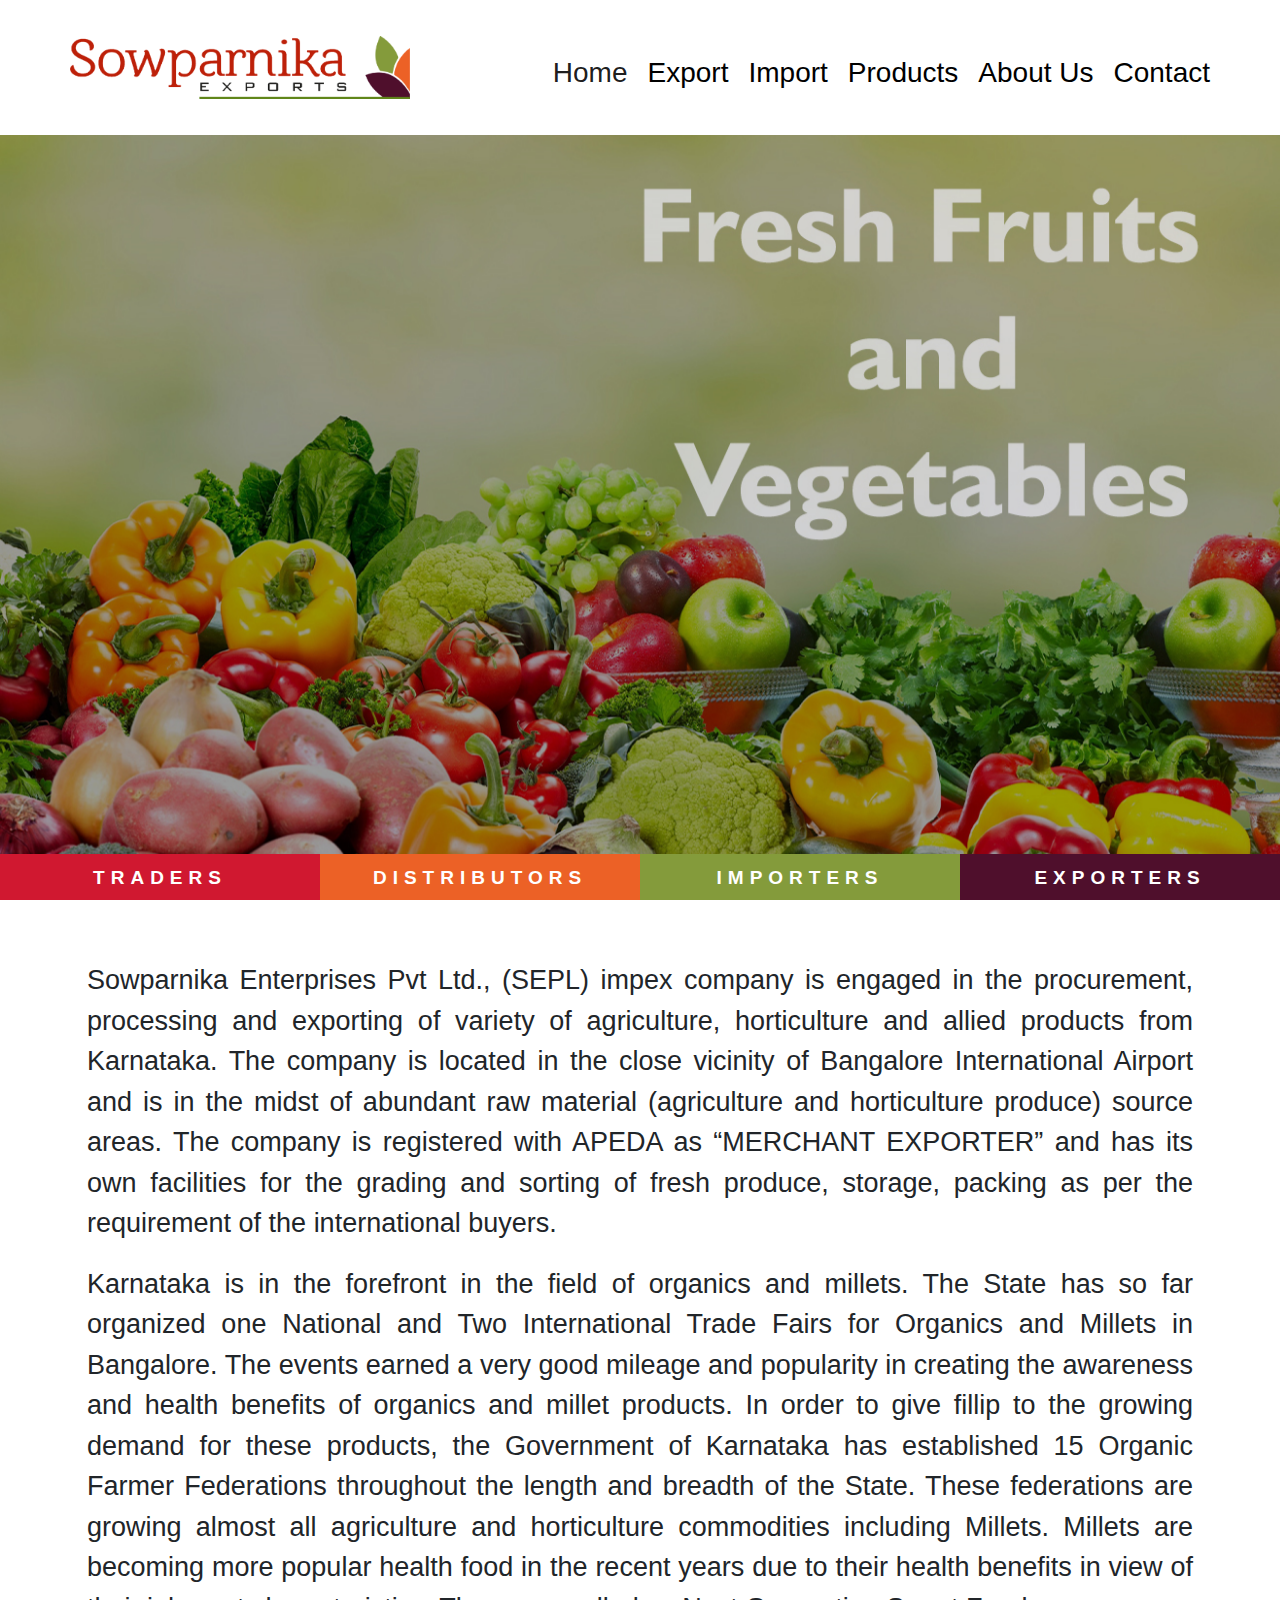
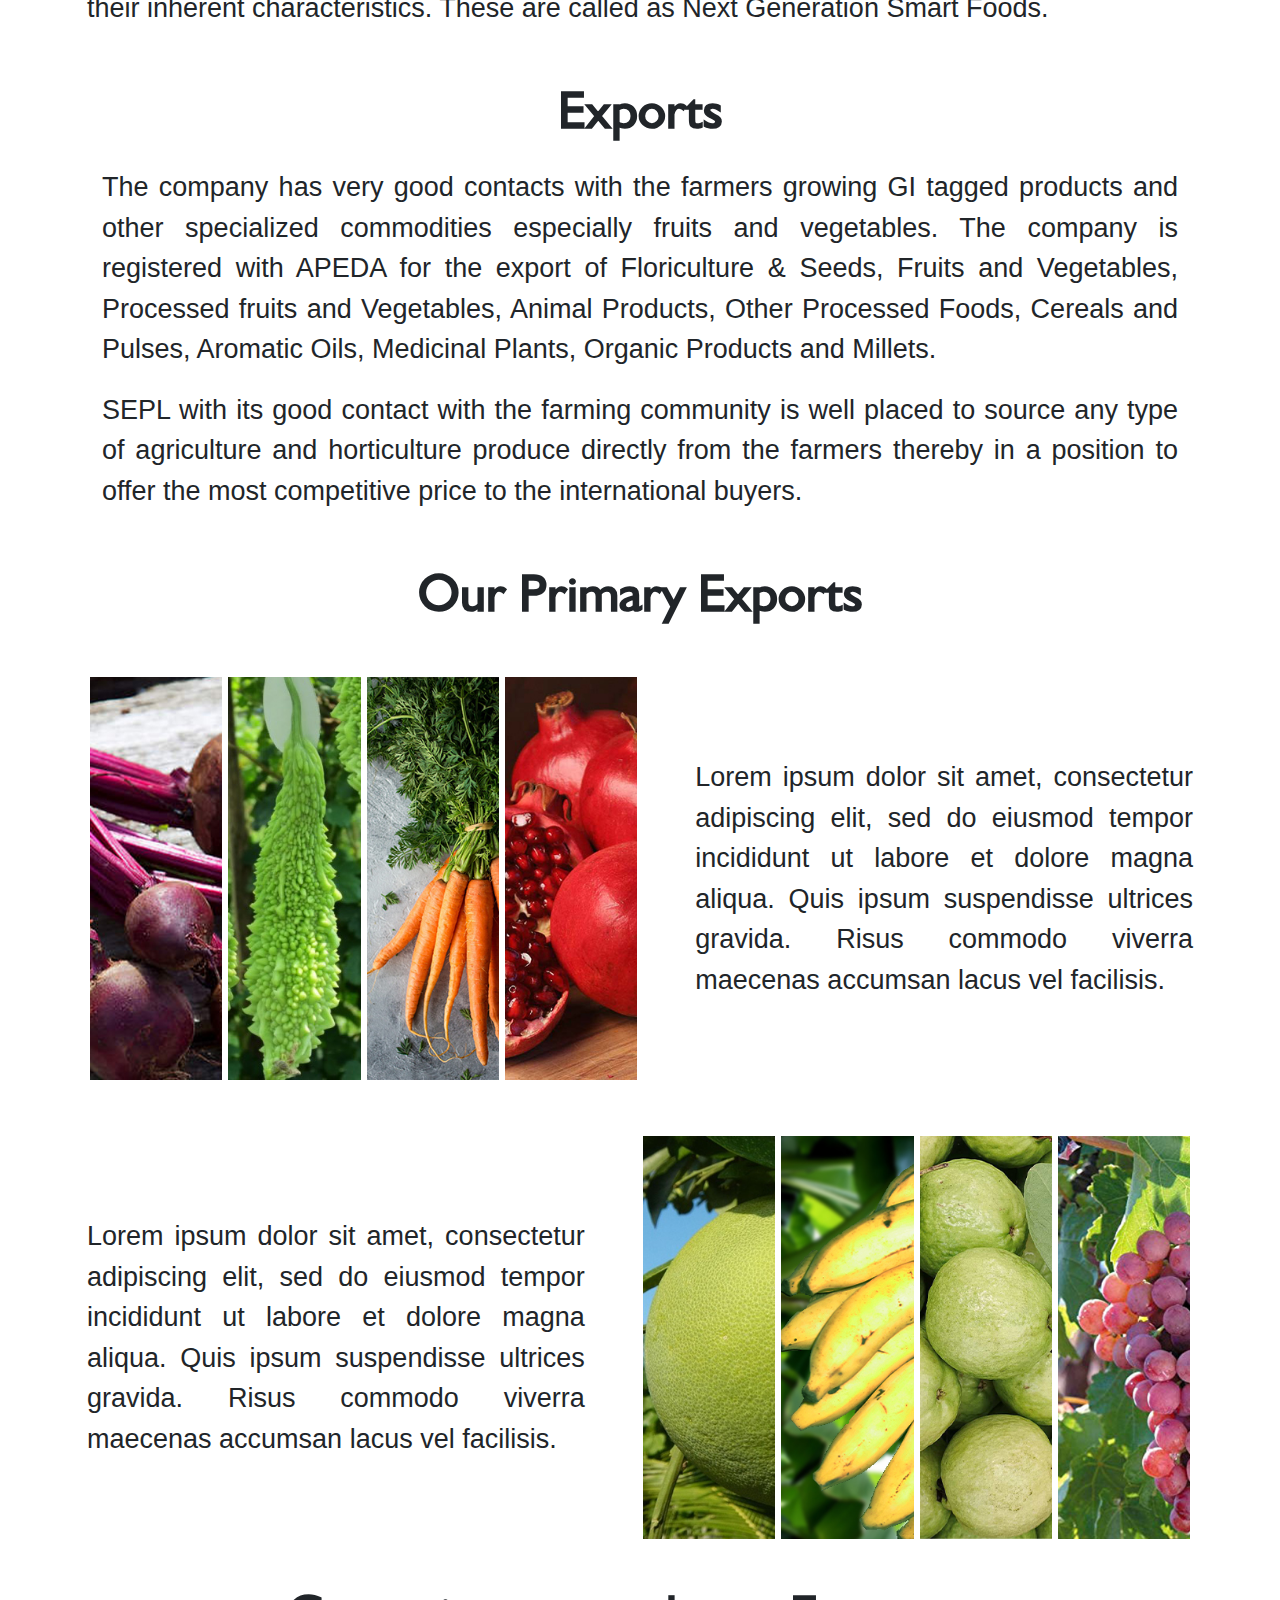
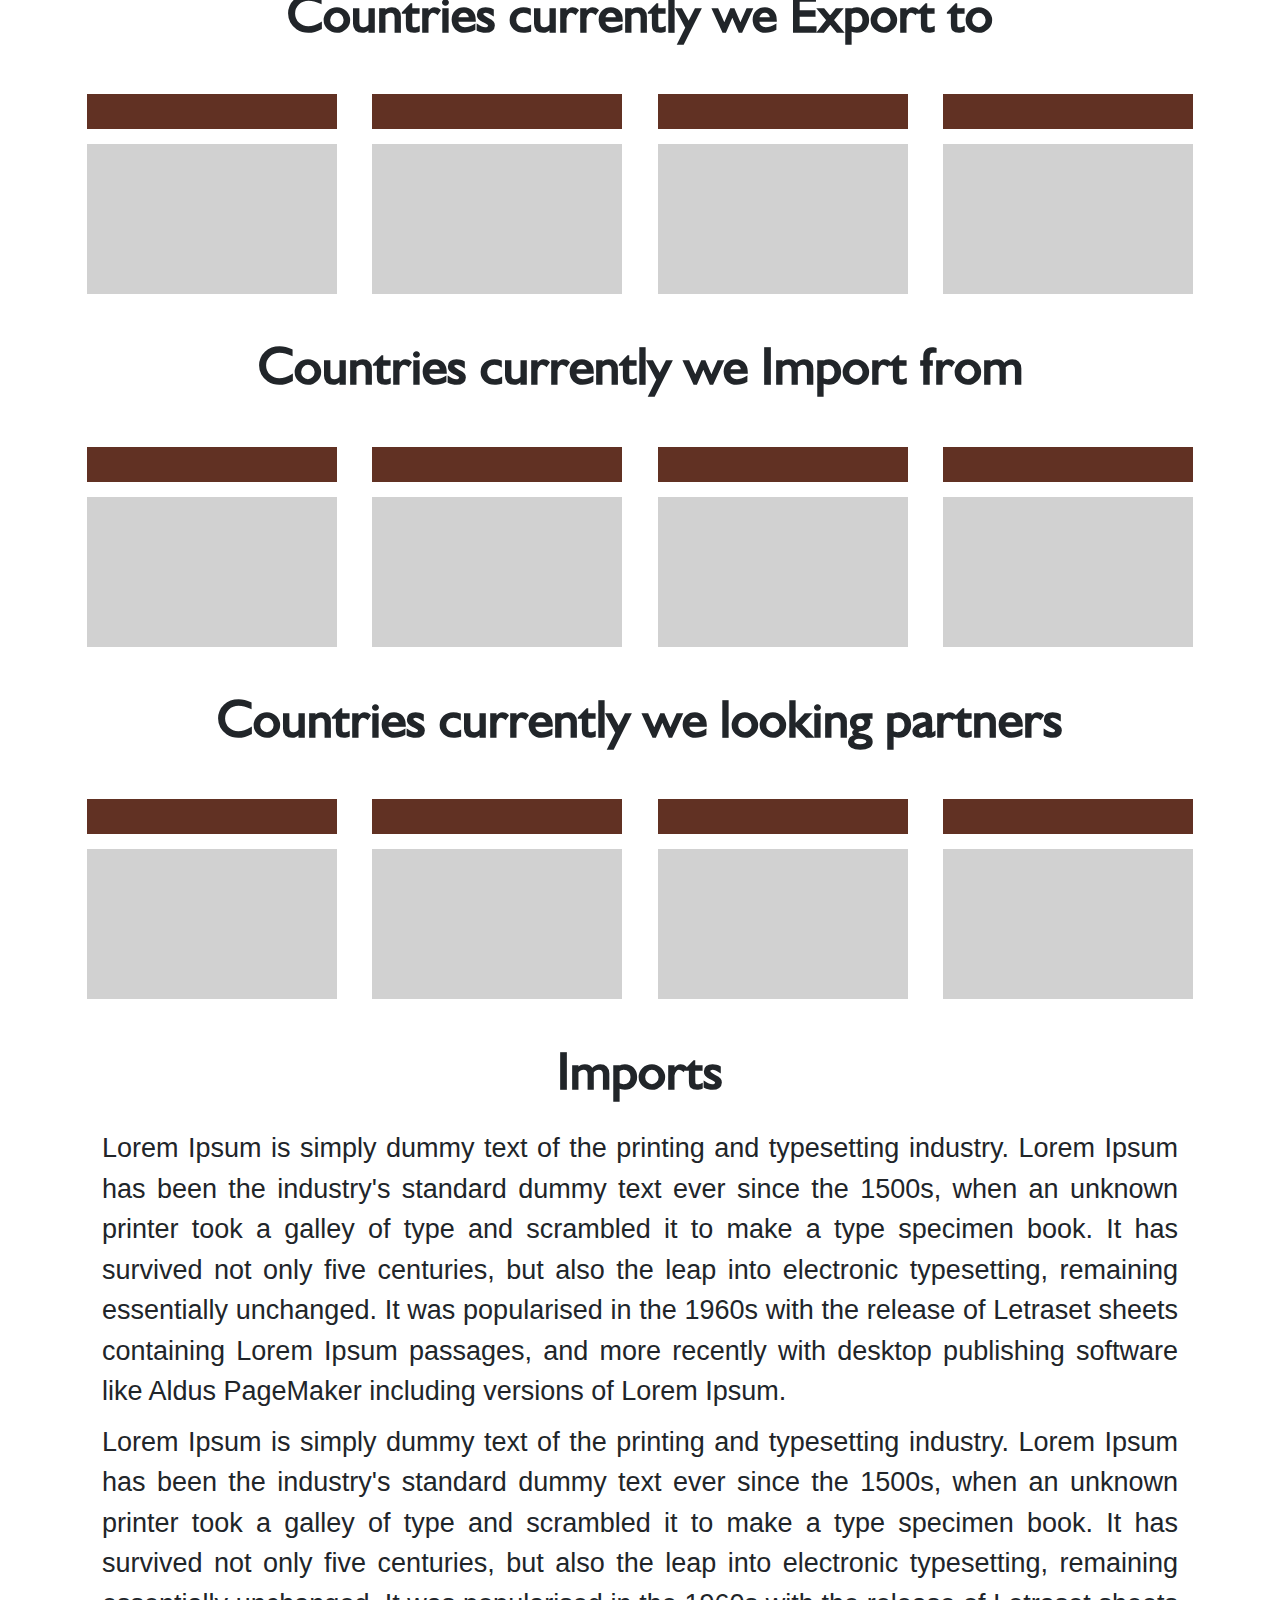
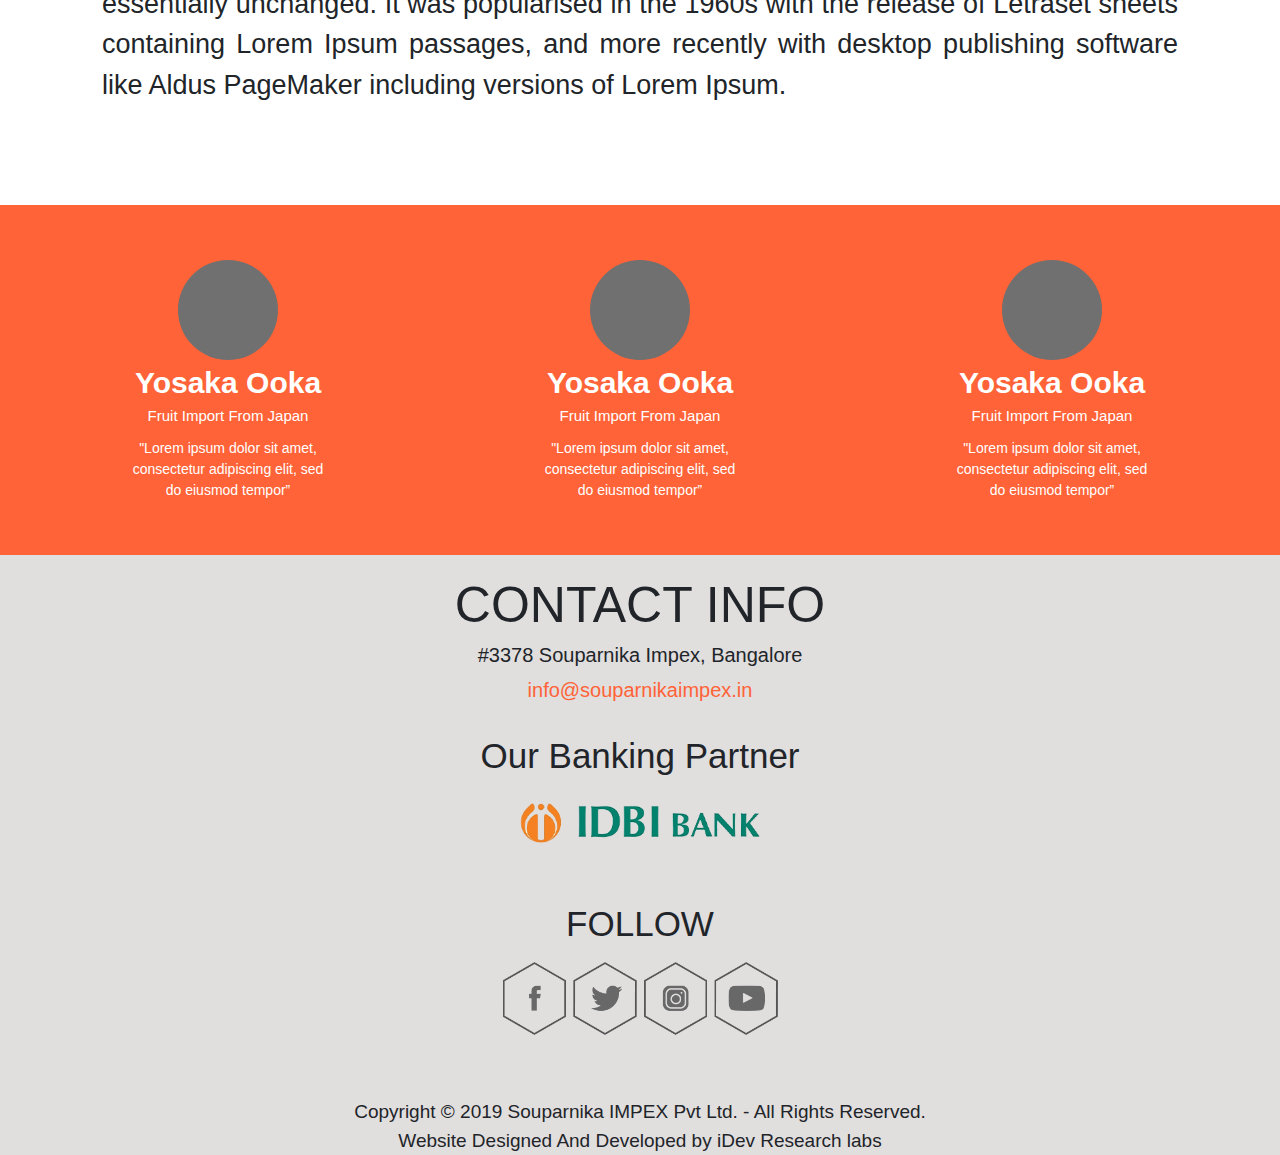
==== commit 1461769d: "safasga" ====
--- a/index.html
+++ b/index.html
@@ -3,7 +3,7 @@
   <head>
     <title>Sowparnika  Exports & Imports</title>
     <!-- Required meta tags -->
-    <meta http-equiv="Last-Modified" content="Thu, 13 Jun 2019 00:05 GMT">
+    <meta http-equiv="Last-Modified" content="Thu, 13 Jun 2019 00:010 GMT">
     <meta charset="utf-8">
     <meta name="viewport" content="width=device-width, initial-scale=1, shrink-to-fit=no">
 
@@ -16,7 +16,7 @@
       <!-- Landing Page Start -->
         <!-- Navigation Bar Start -->
         <nav class="navbar navbar-expand-md navbar-light bg-light  ">
-            <a class="navbar-brand" href="#"><img src="img/mainlogo.png" alt=""></a>
+            <a class="navbar-brand" href="index.html"><img src="img/mainlogo.png" alt=""></a>
             <button class="navbar-toggler d-lg-none ml-auto" type="button" data-toggle="collapse" data-target="#collapsibleNavId" aria-controls="collapsibleNavId"
                 aria-expanded="false" aria-label="Toggle navigation">
                 <span class="navbar-toggler-icon"></span>
--- a/css/style.css
+++ b/css/style.css
@@ -30,7 +30,7 @@
 /* Navigation Bar */
 .navbar {
     padding: 0;
-    height: 16.5rem;
+    height: 15vh;
     background: #fff!important;
 }
 .navbar-fixed-top {
@@ -81,7 +81,7 @@
 
 .section_landing {
     width: 100%;
-    height: 77.5vh;
+    height: 85vh;
     background-image: url(../img/slide1.png);
 }
 
@@ -90,7 +90,7 @@
 .strips {
     width: 100%;
     height: 4.6rem;
-    margin: 0;
+    margin: -4.6rem 0 0;
 }
 .strips_content {
     width: 25%;
--- a/css/responsive.css
+++ b/css/responsive.css
@@ -1,6 +1,6 @@
 @media (max-width: 1370px) {
     .navbar{
-        height: 8.5rem;
+        height: 15vh;
     }
     .navbar .navbar-brand {
         width: 34rem;
@@ -27,7 +27,7 @@
 
     .section_landing {
         background-size: cover;
-        height: 77.8vh;
+        height: 85vh;
         ;
     }
 
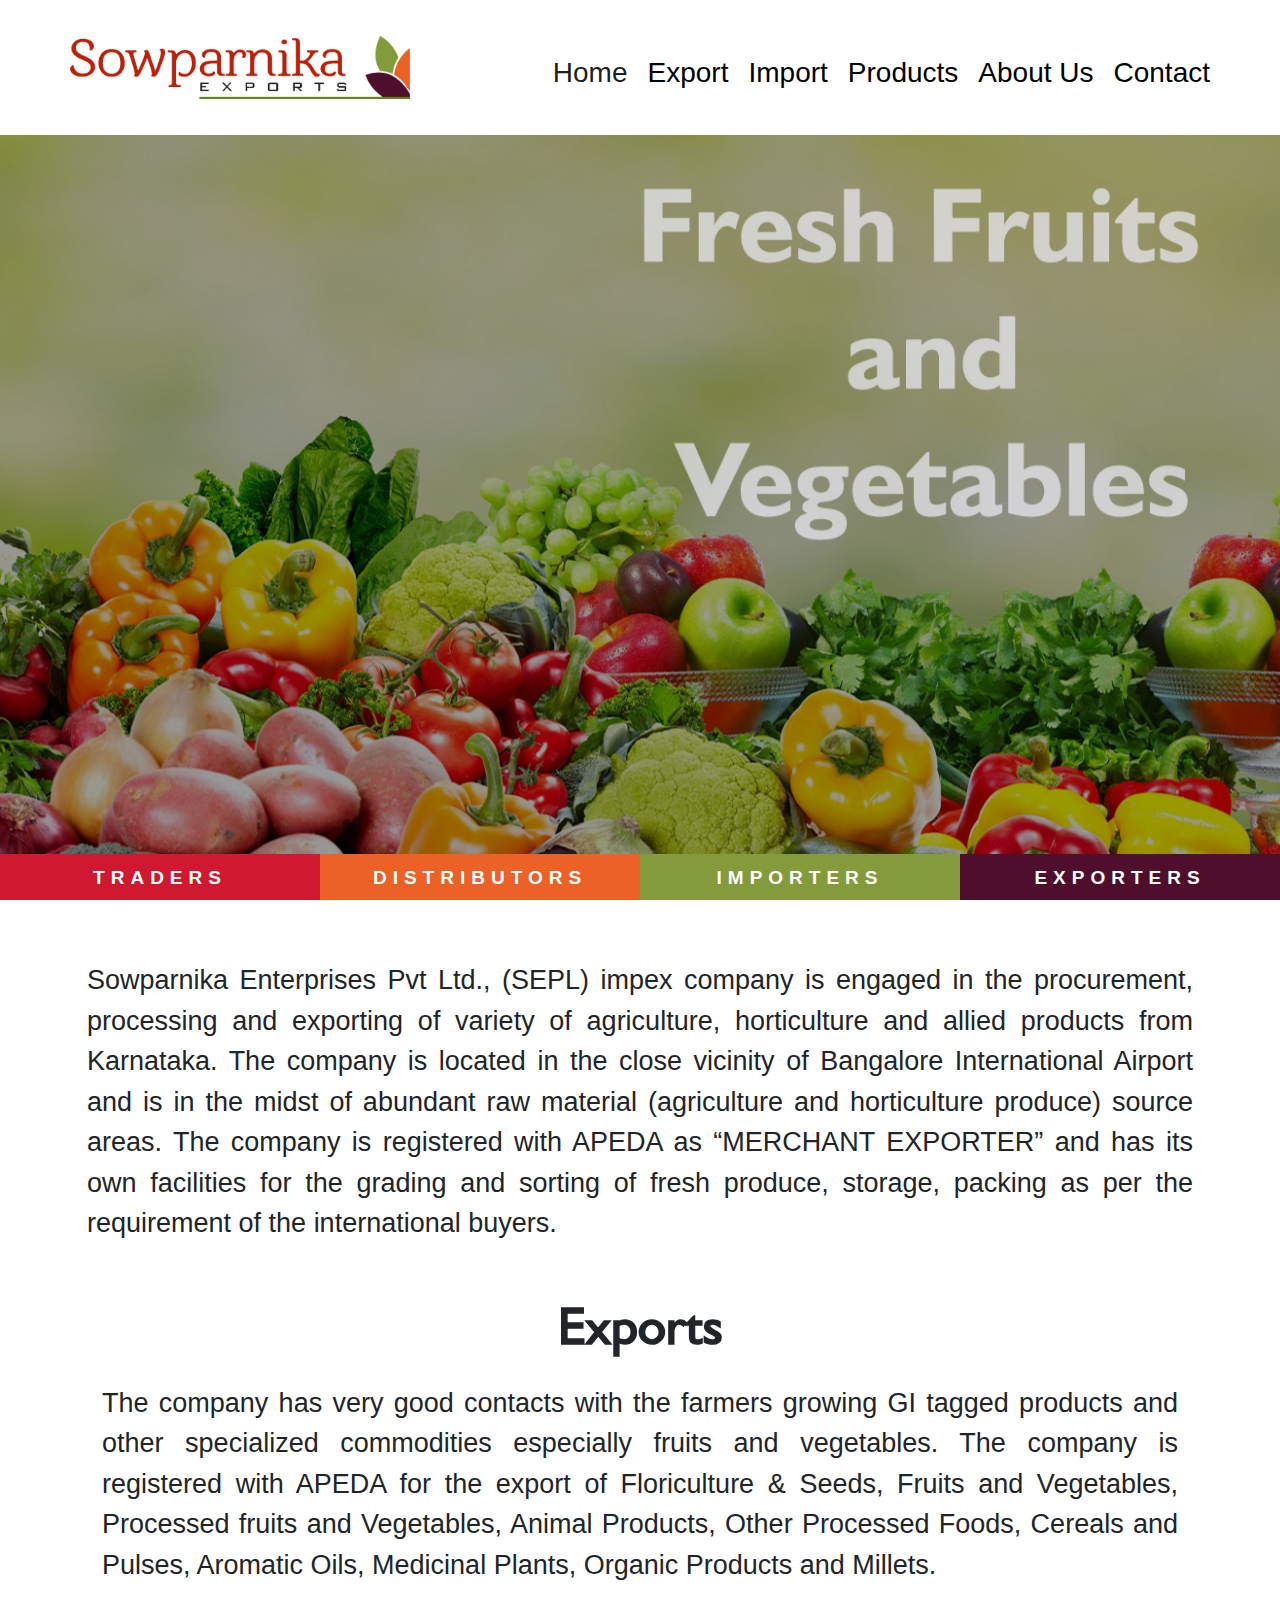
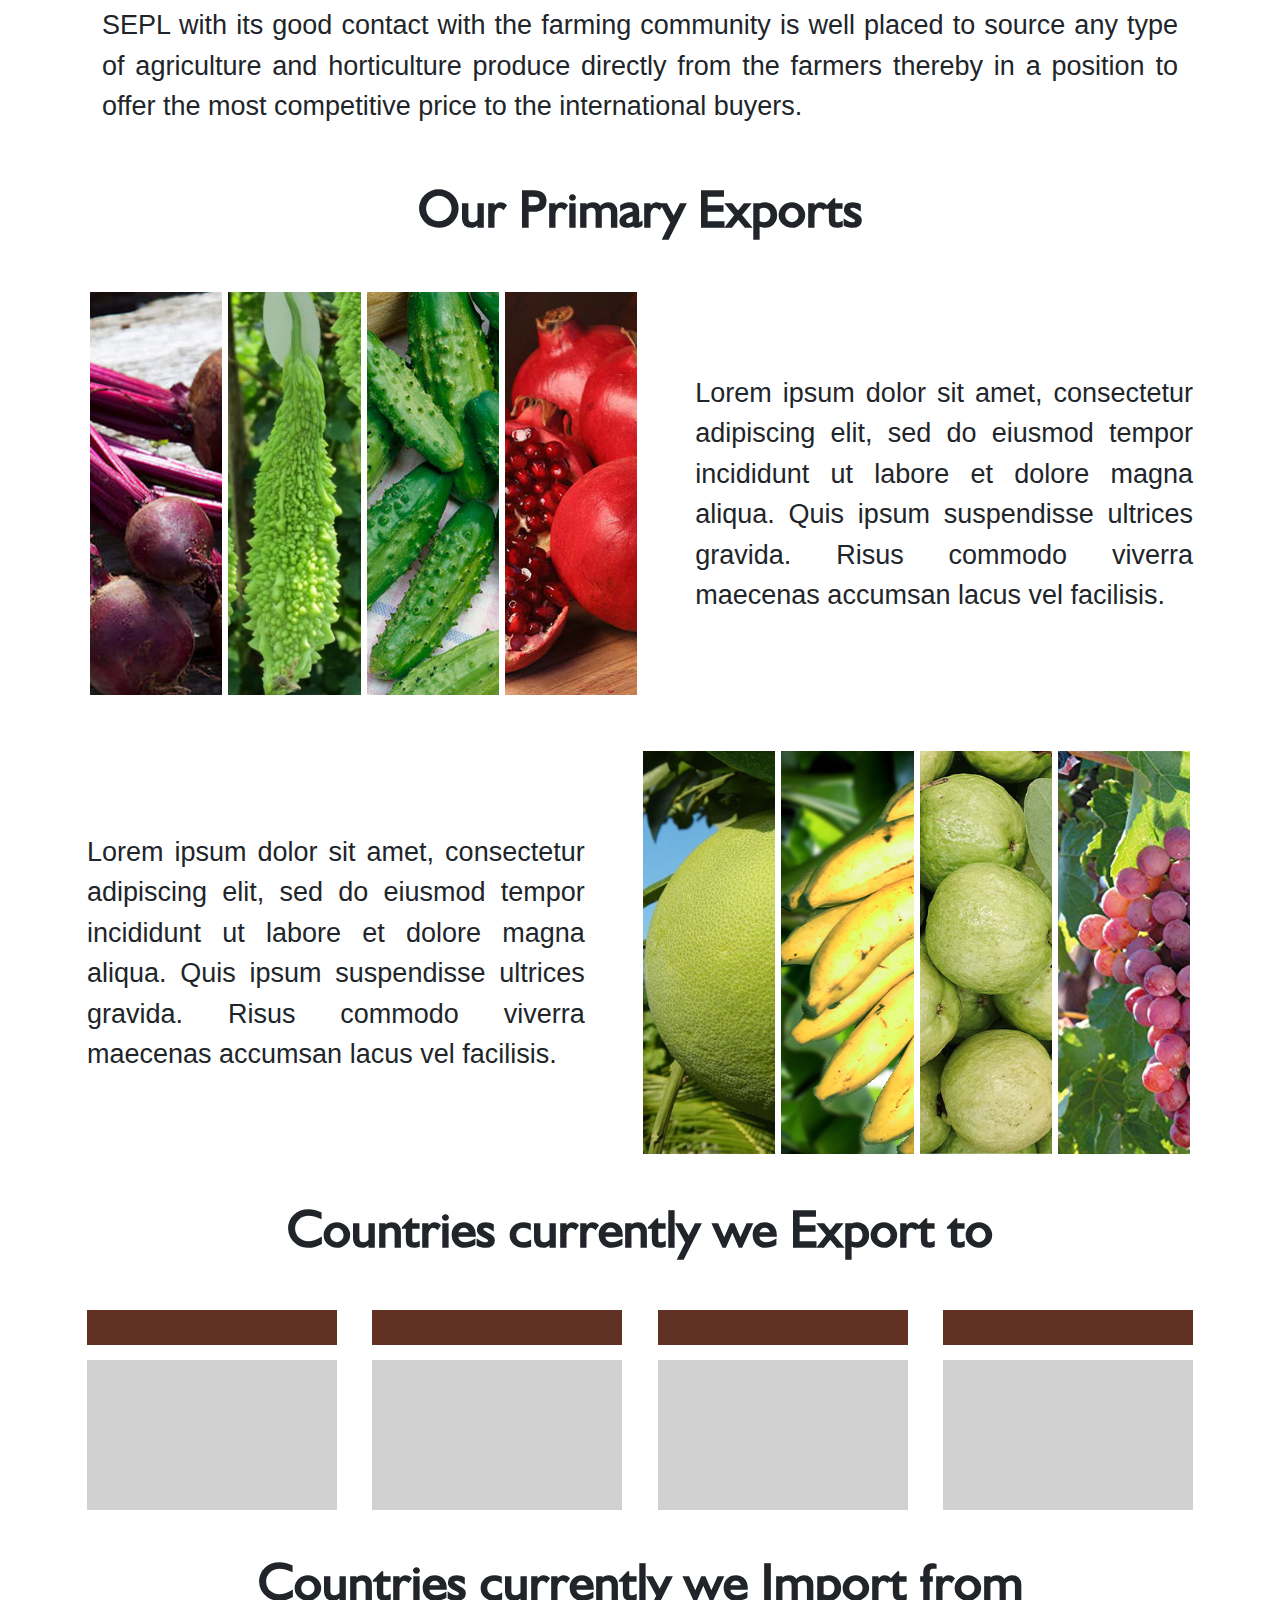
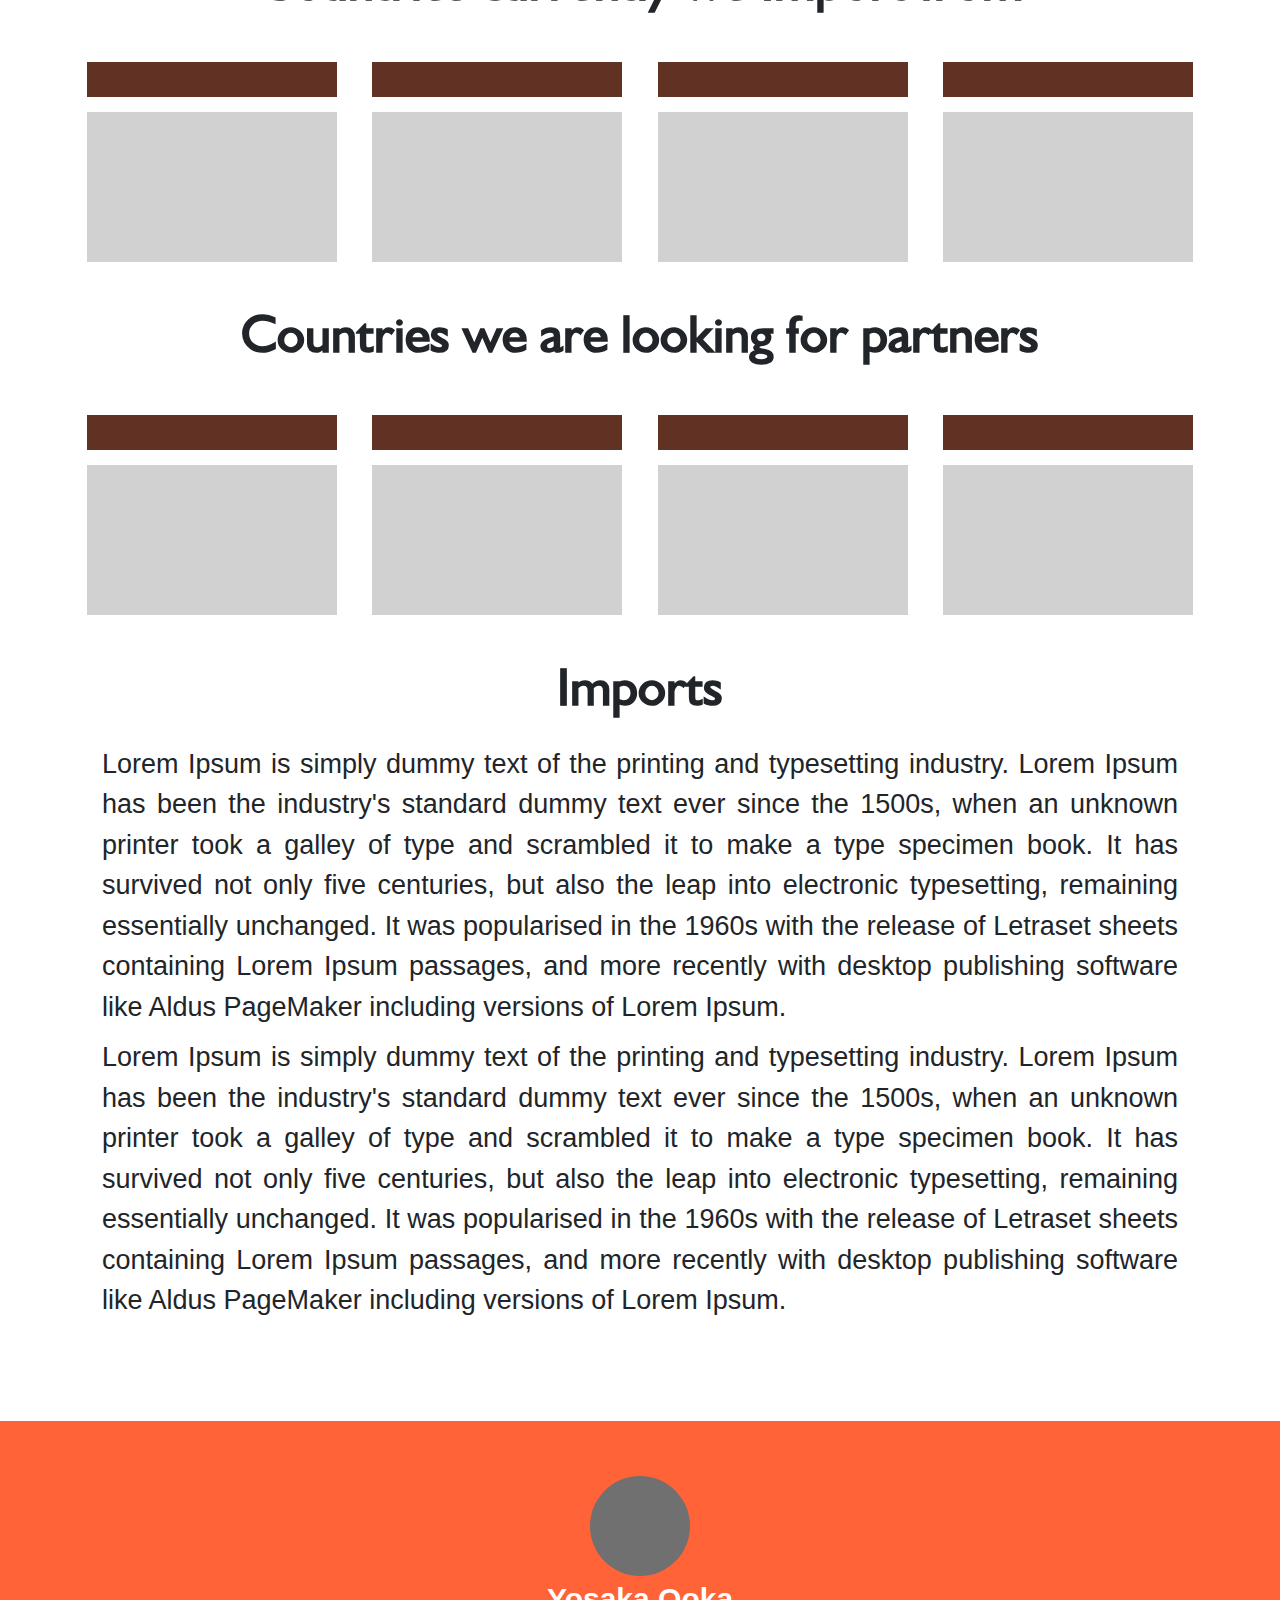
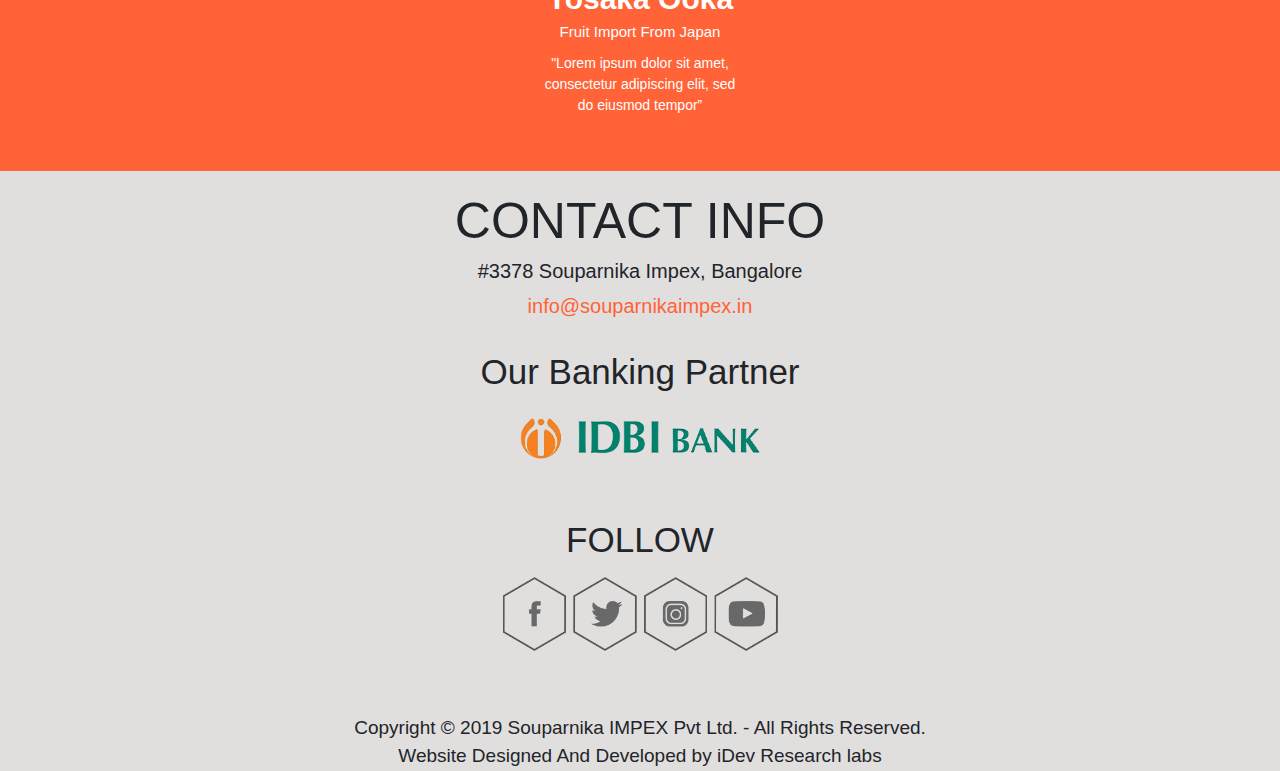
==== commit 242cf616: "mv" ====
--- a/index.html
+++ b/index.html
@@ -13,6 +13,7 @@
     <link rel="stylesheet" href="css/responsive.css">
   </head>
   <body>
+      <button onclick="topFunction()" id="myBtn" class="btn btn-primary btnscroll">Scroll to Top</button>
       <!-- Landing Page Start -->
         <!-- Navigation Bar Start -->
         <nav class="navbar navbar-expand-md navbar-light bg-light  ">
@@ -37,10 +38,10 @@
                             <a class="nav-link" href="products.html">Products</a>
                         </li>
                         <li class="nav-item">
-                            <a class="nav-link" href="#">About Us</a>
-                        </li>
-                        <li class="nav-item">
-                            <a class="nav-link" href="#contact">Contact</a>
+                            <a class="nav-link" href="about.html">About Us</a>
+                        </li>
+                        <li class="nav-item">
+                            <a class="nav-link" href="contact.html">Contact</a>
                         </li>
                     </ul>
                 </div>
@@ -52,15 +53,17 @@
       <!-- Landing Page End -->
       <!-- Strips Starting -->
       <div class="strips row">
-          <div class="strips_content  col-md-3">
-              <p>traders</p>
-          </div>
-          <div class="strips_content color-1  col-md-3"><p>distributors</p></div>
-          <div class="strips_content color-2  col-md-3">
-              <p>importers</p>
-          </div>
-          <div class="strips_content color-3  col-md-3">
-              <p>exporters</p>
+          <div class="strips_content traders  col-md-3">
+              <p class="">traders</p>
+          </div>
+          <div class="strips_content dist color-1  col-md-3">
+              <p class="">distributors</p>
+              </div>
+          <div class="strips_content import color-2  col-md-3">
+              <p class="">importers</p>
+          </div>
+          <div class="strips_content export color-3  col-md-3">
+              <p class="">exporters</p>
           </div>
       </div>
       <!-- Strips End -->
@@ -72,13 +75,13 @@
             Bangalore International Airport and is in the midst of abundant raw material (agriculture and horticulture produce)
             source areas. The company is registered with APEDA as “MERCHANT EXPORTER” and has its own facilities for the grading and
             sorting of fresh produce, storage, packing as per the requirement of the international buyers.</p>
-            <p class="lead text">Karnataka is in the forefront in the field of organics and millets. The State has so far organized one National and Two
+            <!-- <p class="lead text">Karnataka is in the forefront in the field of organics and millets. The State has so far organized one National and Two
             International Trade Fairs for Organics and Millets in Bangalore. The events earned a very good mileage and popularity in
             creating the awareness and health benefits of organics and millet products. In order to give fillip to the growing
             demand for these products, the Government of Karnataka has established 15 Organic Farmer Federations throughout the
             length and breadth of the State. These federations are growing almost all agriculture and horticulture commodities
             including Millets. Millets are becoming more popular health food in the recent years due to their health benefits in
-            view of their inherent characteristics. These are called as Next Generation Smart Foods.</p>
+            view of their inherent characteristics. These are called as Next Generation Smart Foods.</p> -->
           </div>
       </section>
       <!-- About US Ending -->
@@ -103,7 +106,7 @@
                   <div class="col-lg-6 content">
                       <div class="img"><img src="img/1st sec/beet.jpg" alt="image" class=""></div>
                       <div class="img"><img src="img/1st sec/bitgourd.jpg" alt="image" class=""></div>
-                      <div class="img"><img src="img/1st sec/carrot.jpg" alt="image" class=""></div>
+                      <div class="img"><img src="img/1st sec/gherkinsld.jpg" alt="image" class=""></div>
                       <div class="img"><img src="img/1st sec/pomeg.jpg" alt="image" class=""></div>
                   </div>
                   <div class="col-lg-6 content">
@@ -184,7 +187,7 @@
       <!-- Countries Import End-->
       <!-- Countries Import Start-->
       <section class="section_country-export">
-        <h2 class="text-center heading-h2">Countries currently we looking partners</h2>
+        <h2 class="text-center heading-h2">Countries  we are looking for partners</h2>
         <div class="container-fluid margin">
             <div class="row">
                 <!-- <div class="col-lg-12 col-md-6 col-1"> -->
@@ -230,7 +233,7 @@
       <section class="section_testimonial">
           <div class="container-custom">
               <div class="row">
-                  <div class="contents text-center">
+                  <!-- <div class="contents text-center">
                       <div class="image"><img src="#" alt="" class=""></div>
                       <div class="text">
                           <p class="heading">Yosaka Ooka</p>
@@ -245,7 +248,7 @@
                           <p class="location">Fruit Import From Japan</p>
                           <p class="test">"Lorem ipsum dolor sit amet, consectetur adipiscing elit, sed do eiusmod tempor”</p>
                       </div>
-                  </div>
+                  </div> -->
                   <div class="contents text-center">
                       <div class="image"></div>
                       <div class="text">
@@ -271,6 +274,8 @@
         <p class="copy">Copyright &copy; 2019 Souparnika IMPEX Pvt Ltd. - All Rights Reserved. <br>
         Website Designed And Developed by iDev Research labs</p>
       </section>
+
+      
       <!-- Footer End -->
       
     <!-- Optional JavaScript -->
@@ -278,5 +283,6 @@
     <script src="https://code.jquery.com/jquery-3.3.1.slim.min.js" integrity="sha384-q8i/X+965DzO0rT7abK41JStQIAqVgRVzpbzo5smXKp4YfRvH+8abtTE1Pi6jizo" crossorigin="anonymous"></script>
     <script src="https://cdnjs.cloudflare.com/ajax/libs/popper.js/1.14.7/umd/popper.min.js" integrity="sha384-UO2eT0CpHqdSJQ6hJty5KVphtPhzWj9WO1clHTMGa3JDZwrnQq4sF86dIHNDz0W1" crossorigin="anonymous"></script>
     <script src="https://stackpath.bootstrapcdn.com/bootstrap/4.3.1/js/bootstrap.min.js" integrity="sha384-JjSmVgyd0p3pXB1rRibZUAYoIIy6OrQ6VrjIEaFf/nJGzIxFDsf4x0xIM+B07jRM" crossorigin="anonymous"></script>
+    <script src="script/script.js"></script>
   </body>
 </html>--- a/css/style.css
+++ b/css/style.css
@@ -91,6 +91,32 @@
     width: 100%;
     height: 4.6rem;
     margin: -4.6rem 0 0;
+    cursor: pointer;
+}
+.strips .traders p:hover {
+    position: absolute;
+    top: 50%;
+    left: 50%;
+    transform: translate(-50%, -50%) scale(1.3);
+}
+ .strips .dist p:hover {
+    position: absolute;
+    top: 50%;
+    left: 50%;
+    transform: translate(-50%, -50%) scale(1.3);
+}
+
+.strips .import p:hover {
+    position: absolute;
+    top: 50%;
+    left: 50%;
+    transform: translate(-50%, -50%) scale(1.3);
+}
+.strips .export p:hover {
+    position: absolute;
+    top: 50%;
+    left: 50%;
+    transform: translate(-50%, -50%) scale(1.3);
 }
 .strips_content {
     width: 25%;
@@ -114,6 +140,7 @@
     top: 50%;
     left: 50%;
     transform: translate(-50%, -50%);
+    transition: transform .2s;
 }
 .strips .color-1 {
     background-color: #EC6126;
@@ -238,7 +265,7 @@
     transform: translate(-50%, -50%);
 }
 .section_testimonial .container-custom .row {
-    justify-content: space-between;
+    justify-content: center;
 }
 .section_testimonial .contents {
     width: 24.5rem;
@@ -329,4 +356,19 @@
     left:50%;
     transform: translate(-50%, 0);
     font-size: 1.9rem;
+}
+
+/* Button Scroll */
+.btnscroll {
+    position: absolute;
+    bottom: 2%;
+    right: 2%;
+    position: fixed;
+    font-size: 1.4rem;
+    font-weight: 500;
+    border-radius: 6%;
+    height: 6rem;
+    width: 6rem;
+    z-index: 1000;
+    display: none;
 }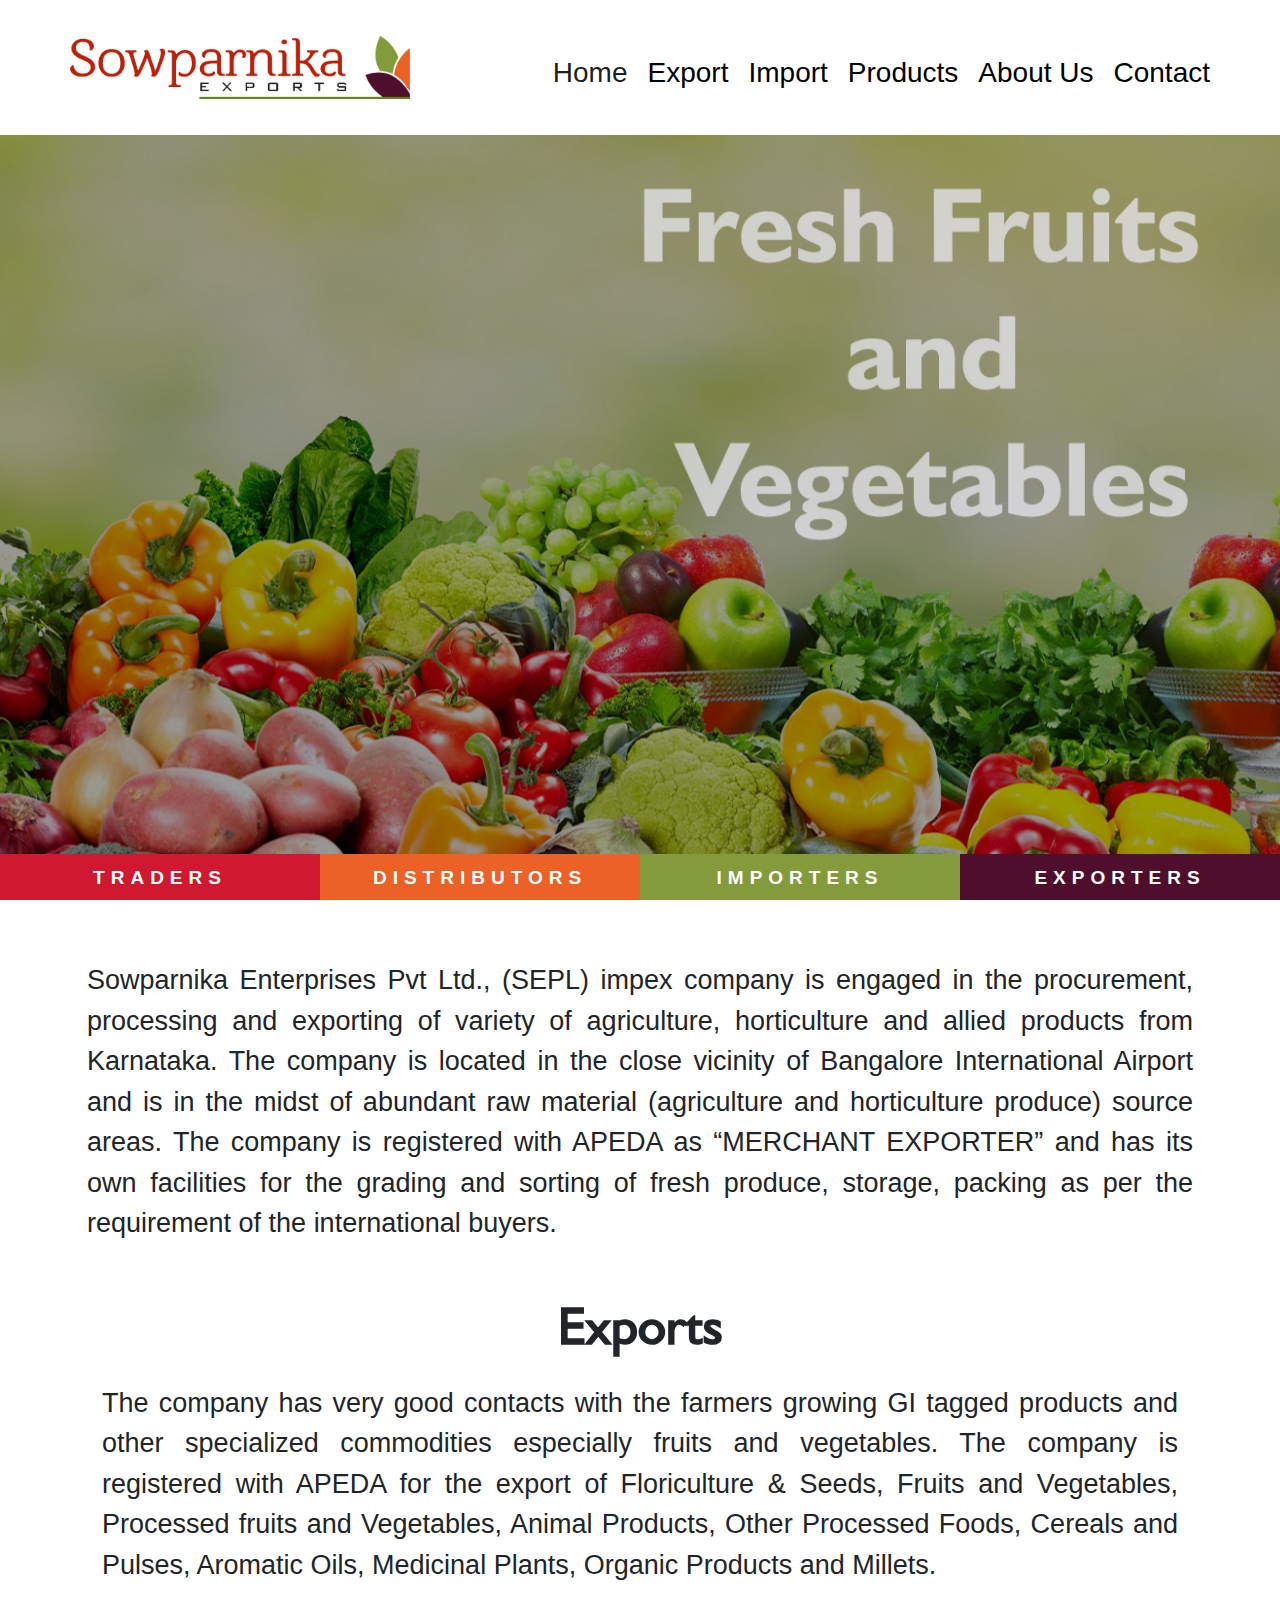
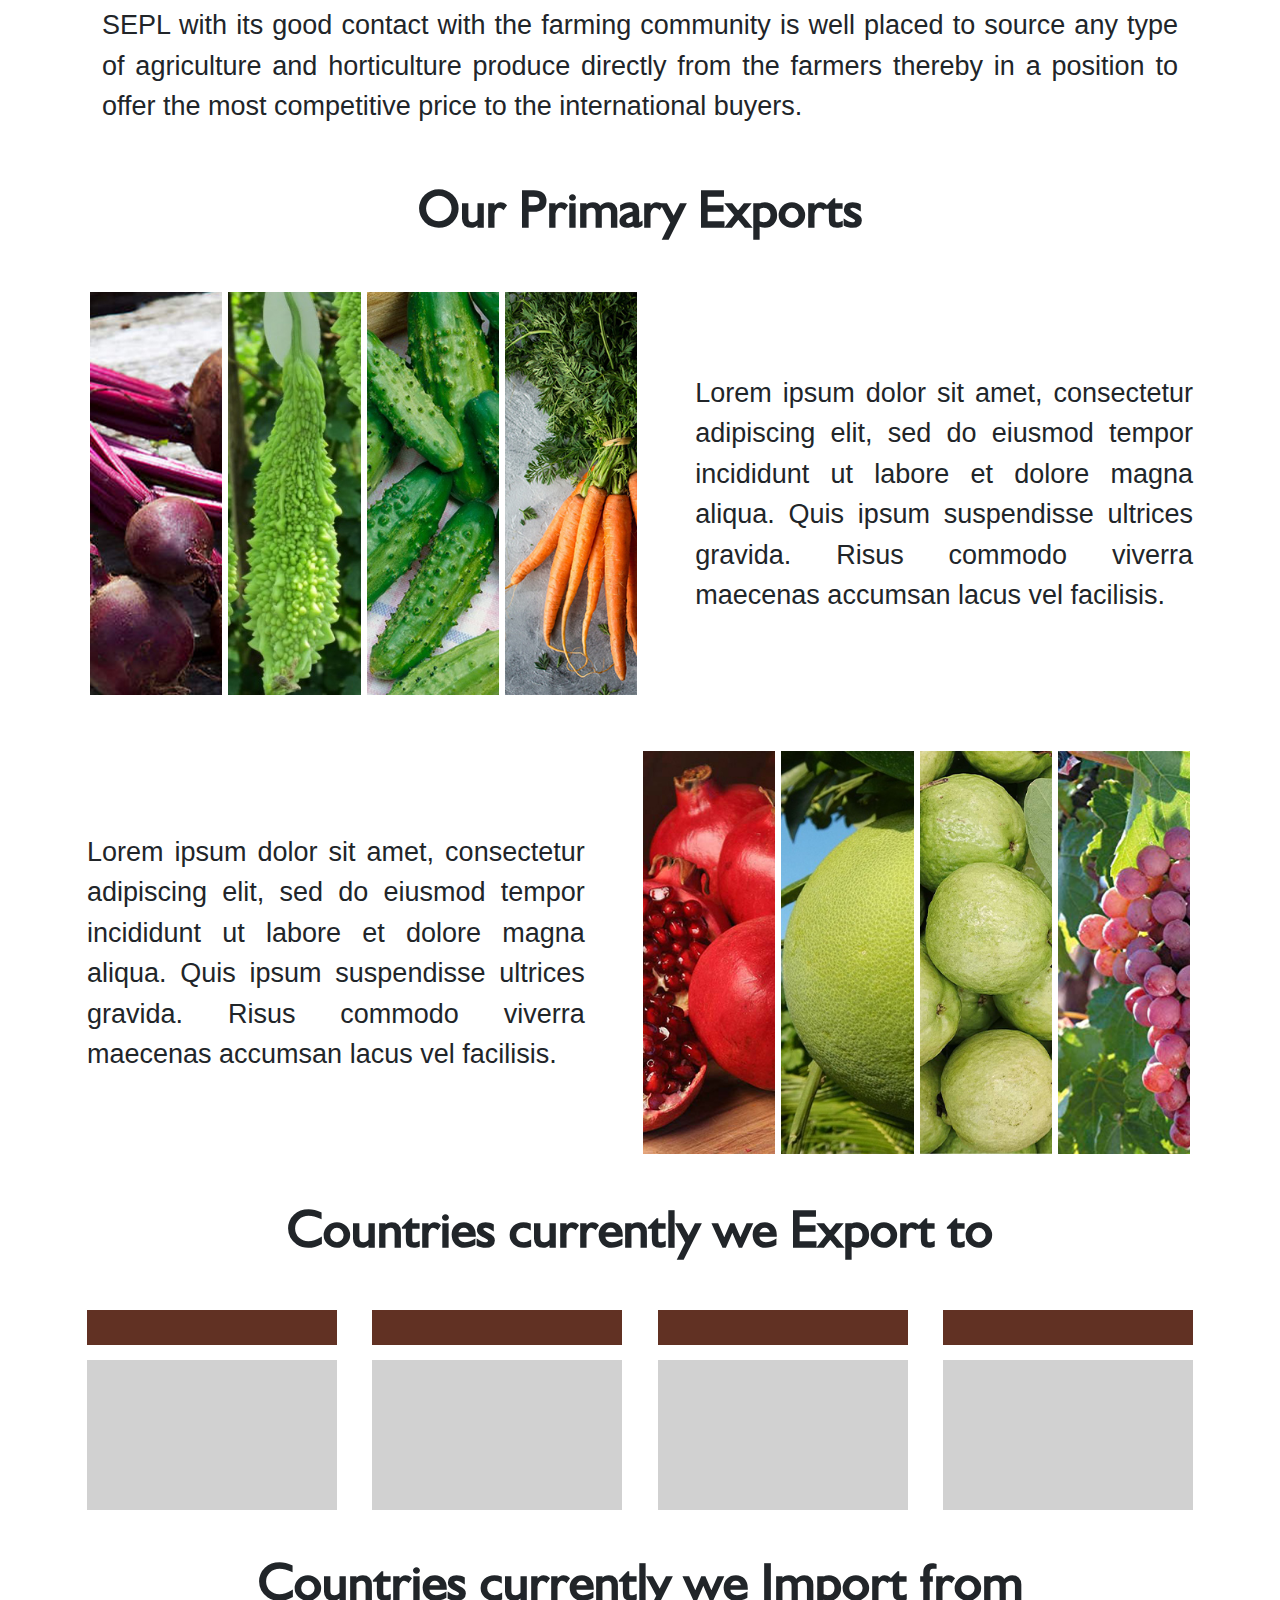
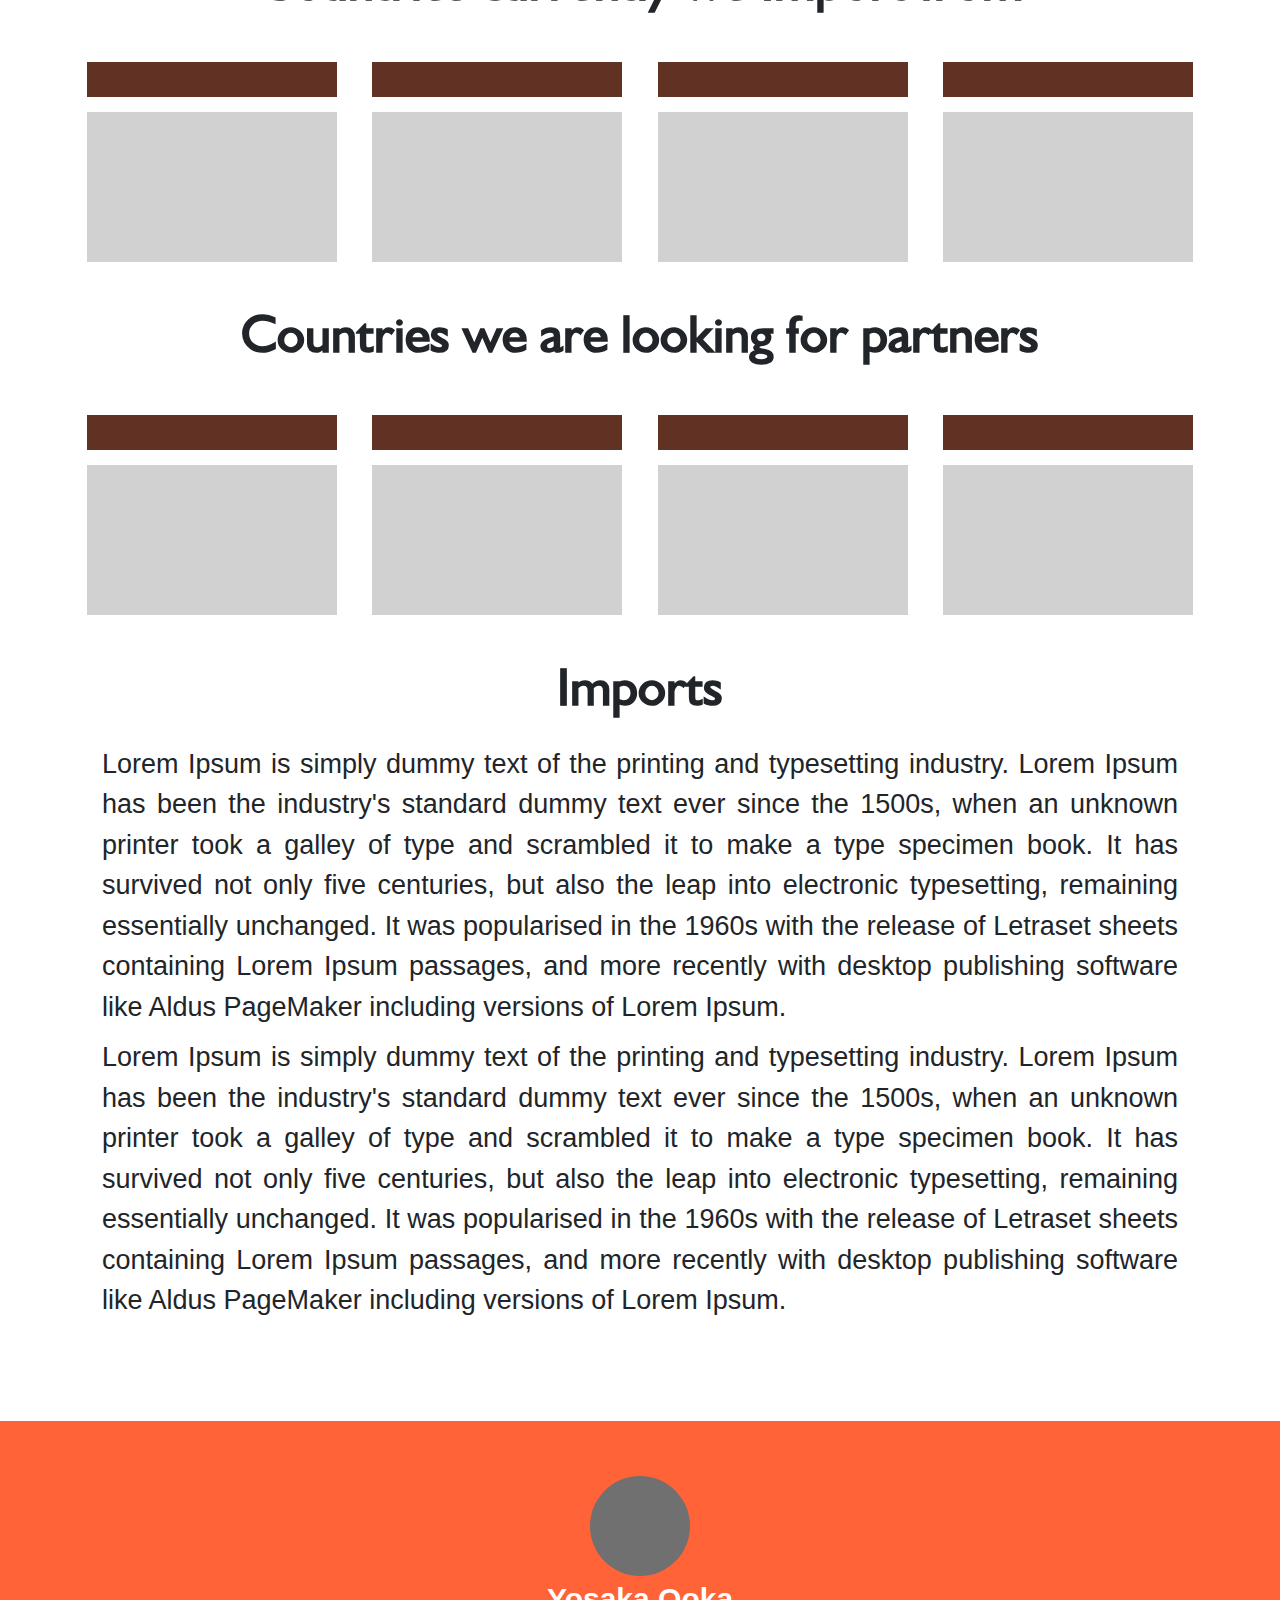
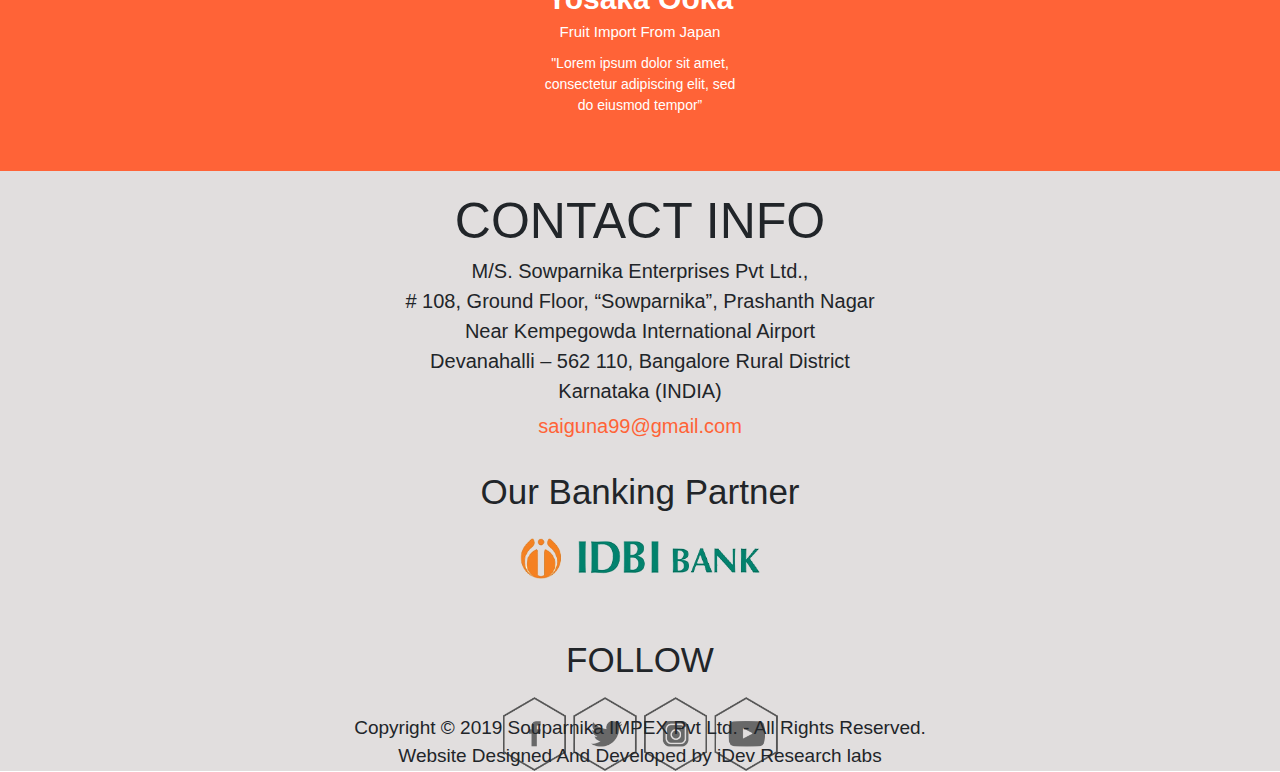
==== commit 28fe6cf3: "gj" ====
--- a/index.html
+++ b/index.html
@@ -104,10 +104,10 @@
           <div class="container-fluid margin">
               <div class="row">
                   <div class="col-lg-6 content">
-                      <div class="img"><img src="img/1st sec/beet.jpg" alt="image" class=""></div>
-                      <div class="img"><img src="img/1st sec/bitgourd.jpg" alt="image" class=""></div>
-                      <div class="img"><img src="img/1st sec/gherkinsld.jpg" alt="image" class=""></div>
-                      <div class="img"><img src="img/1st sec/pomeg.jpg" alt="image" class=""></div>
+                      <div class="img"><img src="img/1stsec/beet.jpg" alt="image" class=""></div>
+                      <div class="img"><img src="img/1stsec/bitgourd.jpg" alt="image" class=""></div>
+                      <div class="img"><img src="img/1stsec/gherkinsld.jpg" alt="image" class=""></div>
+                      <div class="img"><img src="img/1stsec/carrot.jpg" alt="image" class=""></div>
                   </div>
                   <div class="col-lg-6 content">
                       <p class="lead">Lorem ipsum dolor sit amet, consectetur adipiscing elit, sed do eiusmod tempor incididunt ut labore et dolore magna
@@ -118,10 +118,10 @@
           <div class="container-fluid margin">
               <div class="row">
                   <div class="col-lg-6 content order-lg-1">
-                      <div class="img"><img src="img/2nd Sec/bbgrape.jpg" alt="image" class=""></div>
-                      <div class="img"><img src="img/2nd Sec/guav.jpg" alt="image" class=""></div>
-                      <div class="img"><img src="img/2nd Sec/kela.jpg" alt="image" class=""></div>
-                      <div class="img"><img src="img/2nd Sec/pomel.jpg" alt="image" class=""></div>
+                      <div class="img"><img src="img/2ndsec/bbgrape.jpg" alt="image" class=""></div>
+                      <div class="img"><img src="img/2ndsec/guav.jpg" alt="image" class=""></div>
+                      <div class="img"><img src="img/2ndsec/pomel.jpg" alt="image" class=""></div>
+                      <div class="img"><img src="img/1stsec/pomeg.jpg" alt="image" class=""></div>
                   </div>
                   <div class="col-lg-6 content">
                       <p class="lead pad">Lorem ipsum dolor sit amet, consectetur adipiscing elit, sed do eiusmod tempor incididunt ut labore et dolore magna
@@ -265,8 +265,12 @@
       <!-- Footer Start -->
       <section id="contact" class="section_footer text-center">
         <h2 class="heading-h2">Contact Info</h2>
-        <p class="address">#3378 Souparnika Impex, Bangalore</p>
-        <p class="email" type="email">info@souparnikaimpex.in</p>
+        <p class="address">M/S. Sowparnika Enterprises Pvt Ltd., <br>
+            # 108, Ground Floor, “Sowparnika”, Prashanth Nagar <br>
+            Near Kempegowda International Airport <br>
+            Devanahalli – 562 110, Bangalore Rural District <br>
+            Karnataka (INDIA)</p>
+        <p class="email" type="email">saiguna99@gmail.com </p>
         <p class="banking">Our Banking Partner</p>
         <img class="bank-logo" src="img/idbilolo.png" alt="">
         <p class="follow">FOLLOW</p>
--- a/css/style.css
+++ b/css/style.css
@@ -298,7 +298,7 @@
 /* Footer */
 .section_footer{
     width: 100%;
-    height: 85rem;
+    height: 70rem;
     position: relative;
     background-color: #E1DEDE;
 }
@@ -311,14 +311,14 @@
     text-transform: uppercase;
 }
 .section_footer .address{
-    font-size: 2.8rem;
+    font-size: 2rem;
     font-weight: 300;
     padding: 0;
     margin: 0;
     padding-top: 1rem;
 }
 .section_footer .email{
-    font-size: 2.8rem;
+    font-size: 2rem;
     font-weight: 300;
     padding: 0;
     margin: 0;
@@ -330,23 +330,24 @@
     font-weight: 300;
     padding: 0;
     margin: 0;
-    padding-top: 6.4rem;
+    padding-top: 1rem;
 }
 .section_footer .bank-logo{
-    width: 35rem;
-    height: 6rem;
+    width: 24rem;
+    /* height: 6rem; */
 }
 .section_footer .follow{
     padding: 0;
     margin: 0;
-    padding-top: 13.5rem;
-    font-size: 4.5rem;
+    padding-top: 3.5rem;
+    font-size: 3.5rem;
     font-weight: 300;
 }
 .section_footer .follow-icons{
     padding: 0;
     margin: 0;
     padding-top: 1rem;
+    width: 30rem;
 }
 .section_footer .copy{
     padding: 0;
--- a/css/responsive.css
+++ b/css/responsive.css
@@ -232,9 +232,9 @@
         width: 100%;
         height: 10rem;
     }
-    .section_testimonial {
+    /* .section_testimonial {
         height: 71rem;
-    }
+    } */
     .section_testimonial .container-custom {
         height: 100%;
     }
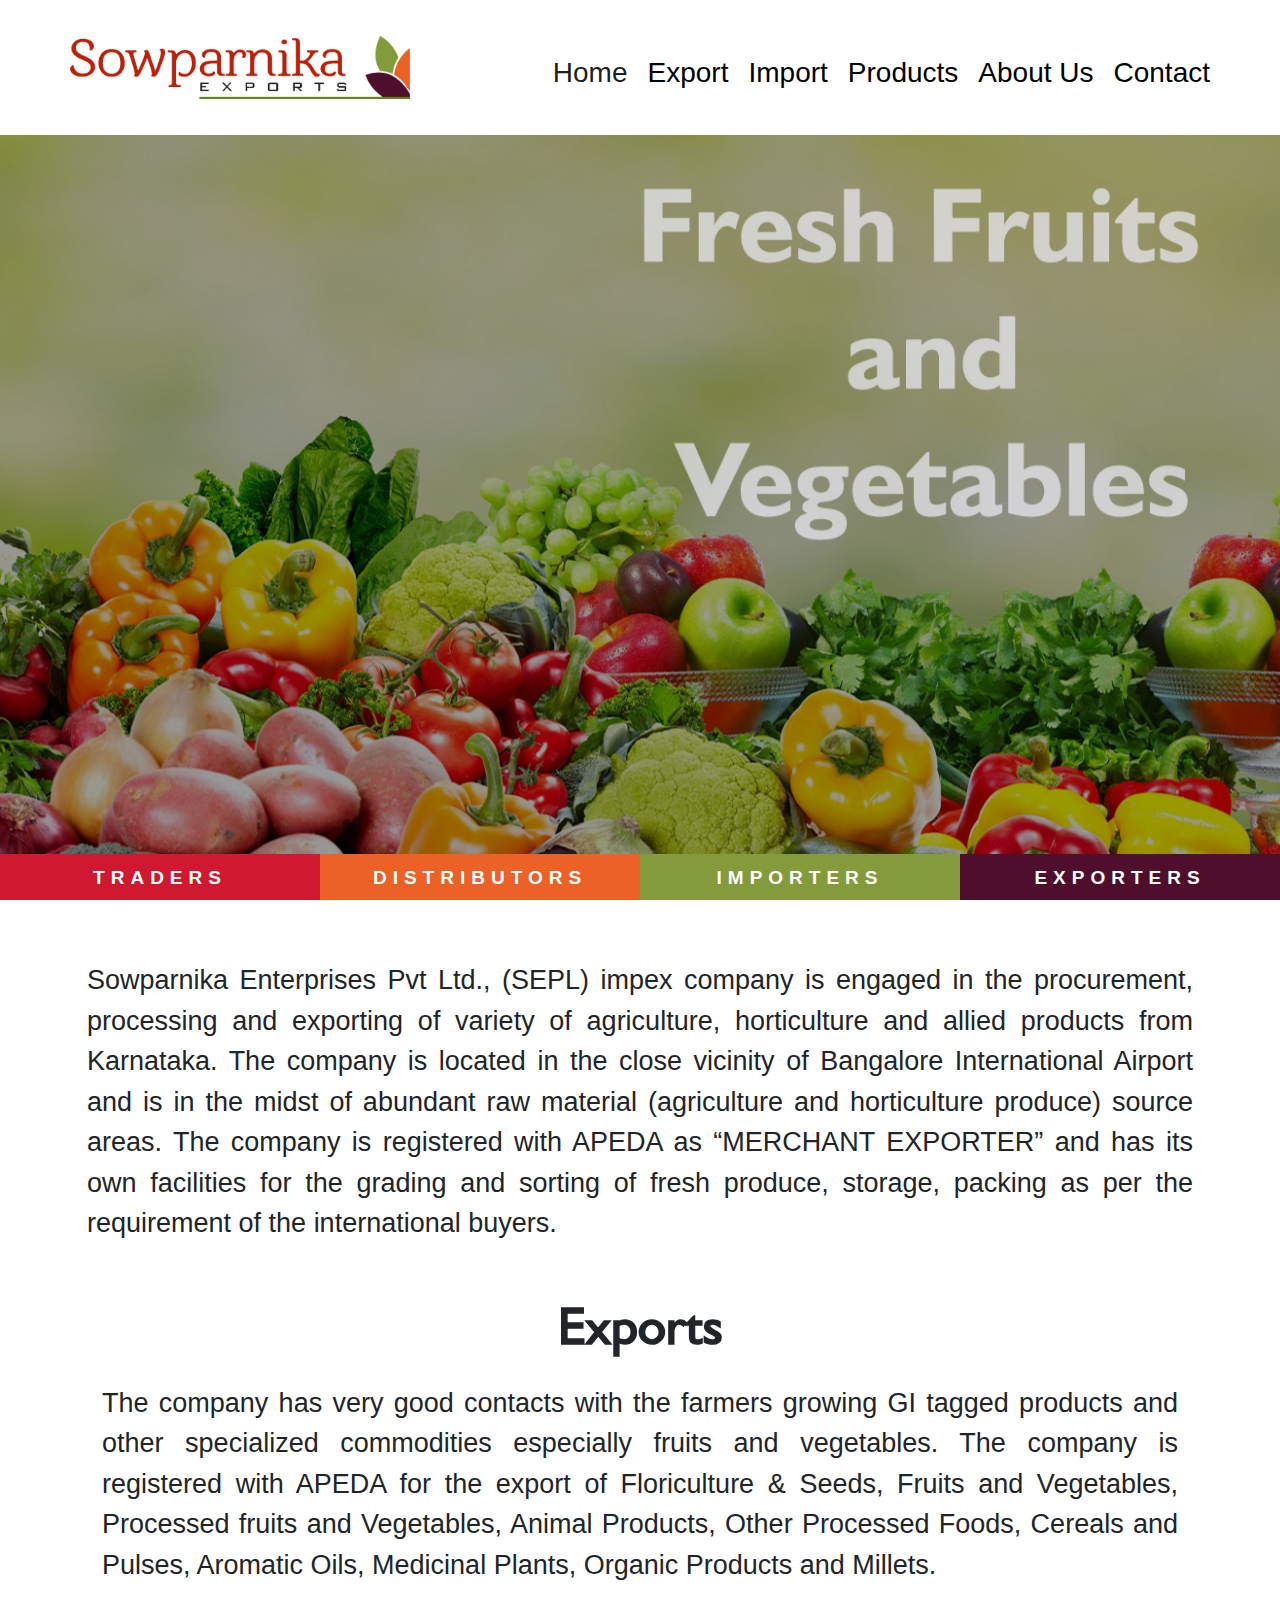
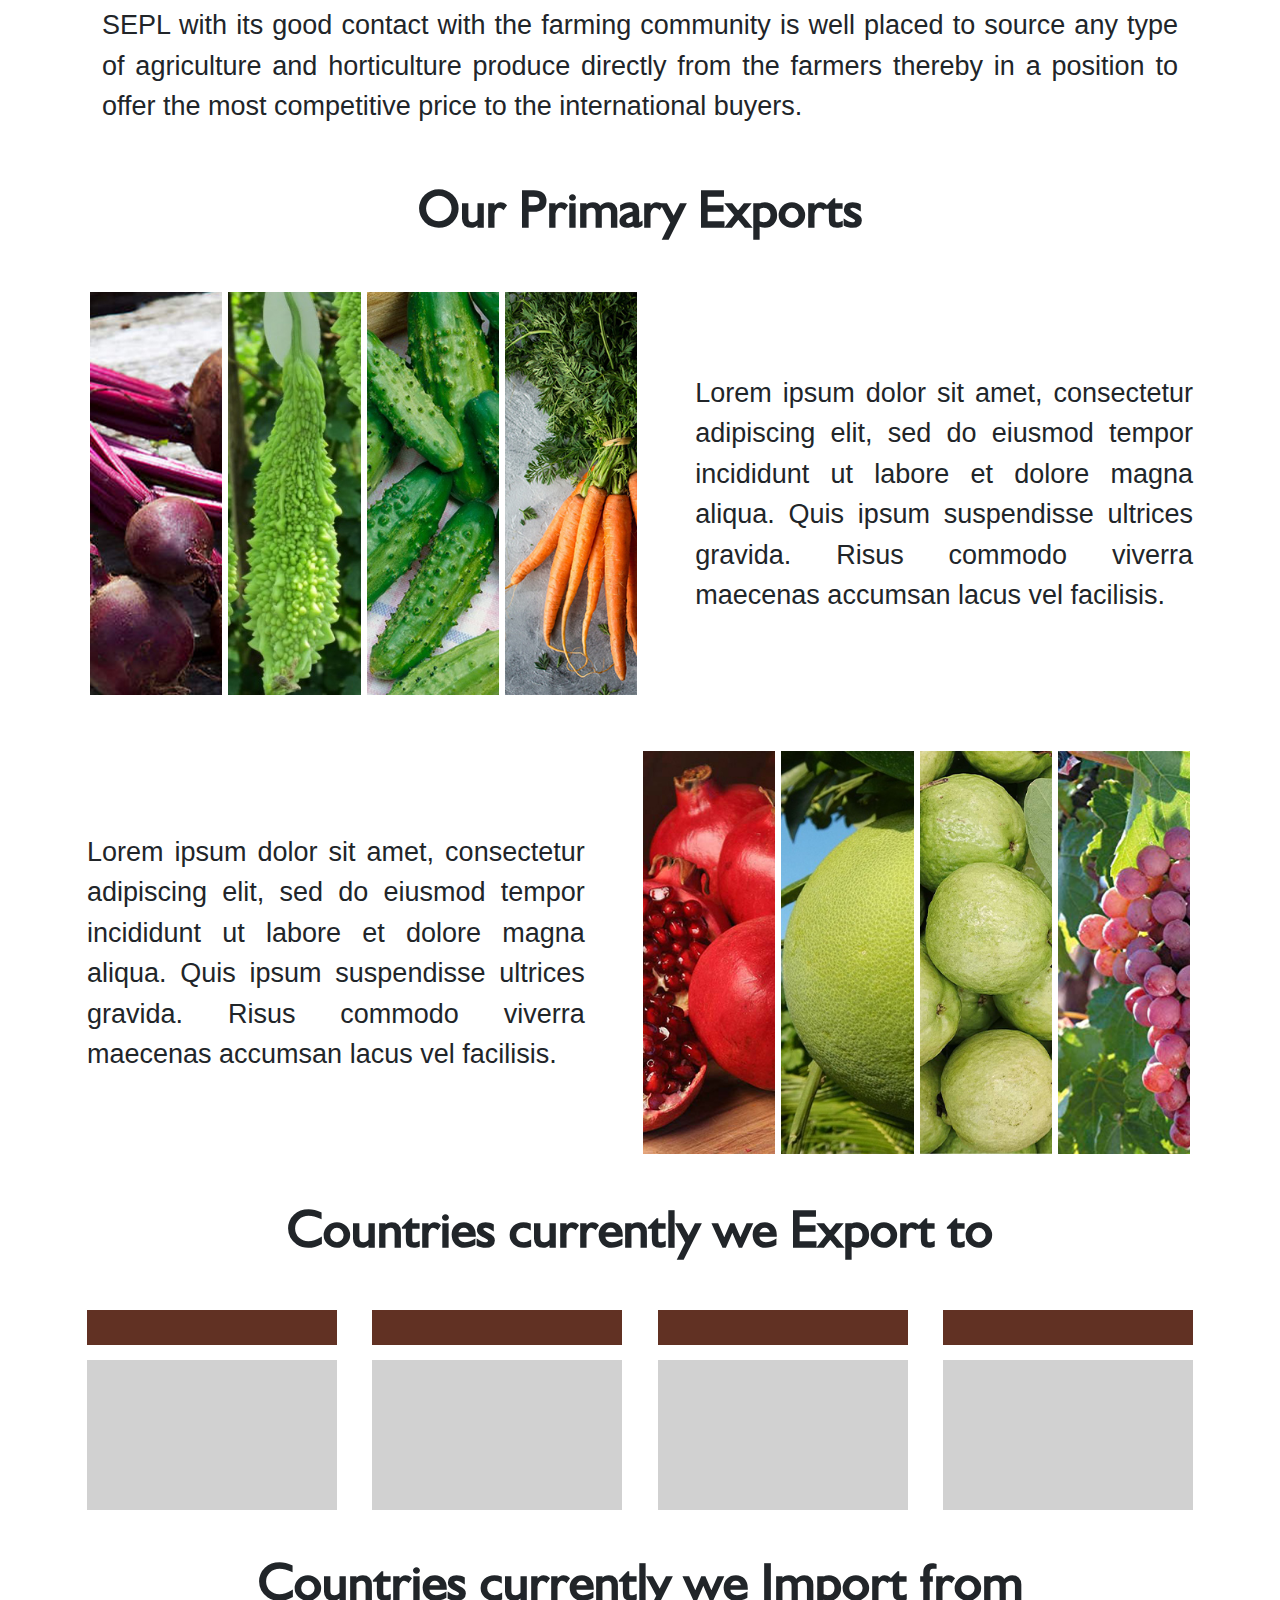
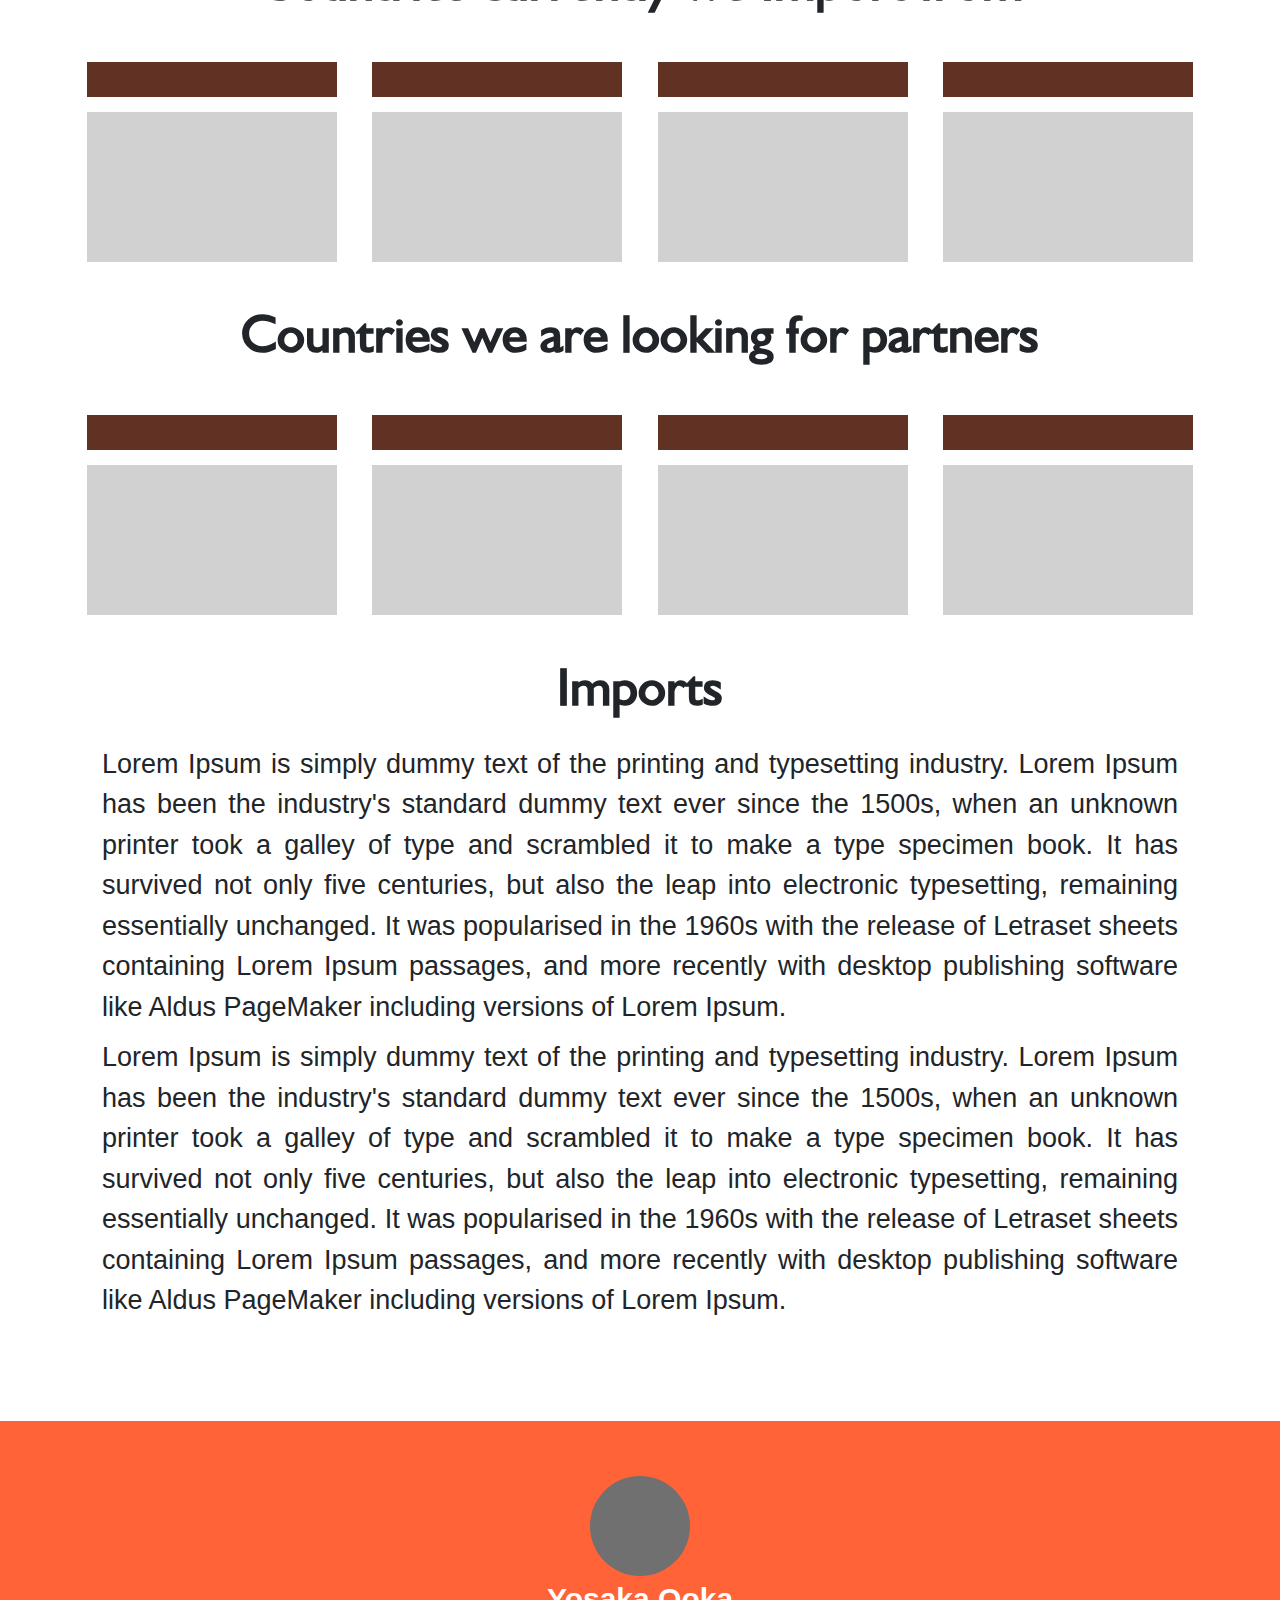
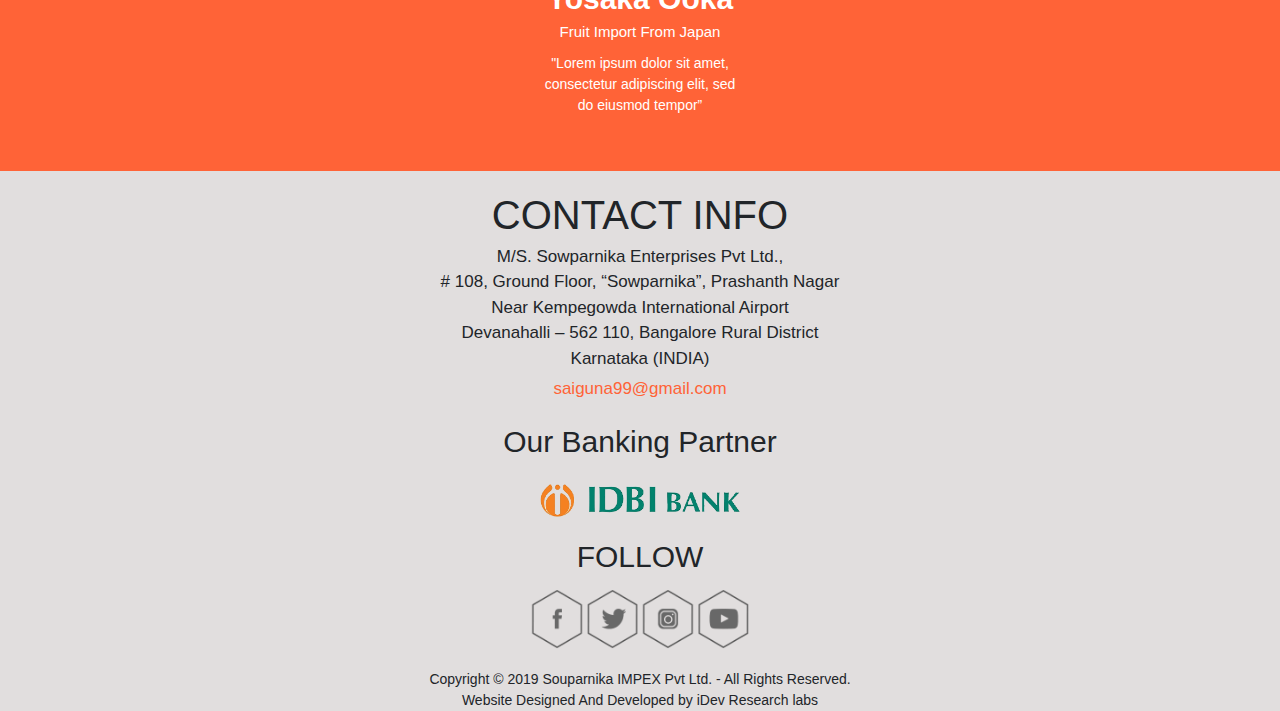
==== commit 930c1be6: "sfsag" ====
--- a/index.html
+++ b/index.html
@@ -9,7 +9,7 @@
 
     <!-- Bootstrap CSS -->
     <link rel="stylesheet" href="https://stackpath.bootstrapcdn.com/bootstrap/4.3.1/css/bootstrap.min.css" integrity="sha384-ggOyR0iXCbMQv3Xipma34MD+dH/1fQ784/j6cY/iJTQUOhcWr7x9JvoRxT2MZw1T" crossorigin="anonymous">
-    <link rel="stylesheet" href="css/style.css">
+    <link rel="stylesheet" href="css/style.css"> 
     <link rel="stylesheet" href="css/responsive.css">
   </head>
   <body>
--- a/css/style.css
+++ b/css/style.css
@@ -372,4 +372,10 @@
     width: 6rem;
     z-index: 1000;
     display: none;
+}
+.click {
+    width: 100%;
+    display: block;
+    height: 100%;
+    color: transparent;
 }--- a/css/responsive.css
+++ b/css/responsive.css
@@ -112,31 +112,34 @@
         font-size: 1.4rem;
     }
     .section_footer{
-        height: 60rem;
+        height: 54rem;
     }
     .section_footer .heading-h2 {
-        font-size: 5rem;
+        font-size: 4rem;
         padding-top: 2rem;
     }
     .section_footer .address, .section_footer .email {
-        font-size: 2rem;
+        font-size: 1.7rem;
         padding-top: 0.5rem;
     }
     .section_footer .banking {
-        font-size: 3.5rem;
-        padding-top: 2.5rem;
+        font-size: 3rem;
+        padding-top: 1.7rem;
     }
     .section_footer .bank-logo {
-        width: 24rem;
+        width: 20rem;
         height: auto;
         padding-top: 2rem;
     }
     .section_footer .follow {
-        padding-top: 5.5rem;
-        font-size: 3.5rem;
+        padding-top: 1.7rem;
+        font-size: 3rem;
     }
     .section_footer .follow-icons {
-        width: 28rem;
+        width: 22rem;
+    }
+    .section_footer .copy {
+        font-size: 1.4rem;
     }
 }
 
@@ -146,9 +149,13 @@
         visibility: hidden;
     } */
 
+    .navbar-toggler {
+        font-size: 2rem;
+    }
     .navbar {
         height: inherit;
         background-color: #f8f9fa !important;
+        padding: 5px;
     }
     .navbar .navbar-brand {
         margin: 0;
@@ -159,8 +166,22 @@
     .navbar .navigation {
         padding: 0;
     }
+    .navbar-expand-md .navbar-nav .nav-link {
+        padding: 0;
+        font-weight: 400;
+        font-size: 2rem;
+    }
+    .navbar-expand-md .navbar-nav .nav-item {
+        padding: .6rem;
+    }
+    .navbar .navigation li:not(:last-child) {
+        margin-right: 1rem;
+    }
+    .section_landing {
+        background-size: contain;
+    }
     .navbar .navigation li:last-child {
-        margin-right: 2rem;
+        margin-right: 1rem;
     }
     .navbar .navbar-nav li {
         margin-left: auto!important;
@@ -265,7 +286,7 @@
         font-size: 1.1rem;
     }
       .section_footer{
-          height: 34rem;
+          height: 43rem;
       }
     .section_footer .heading-h2 {
         font-size: 3.5rem;
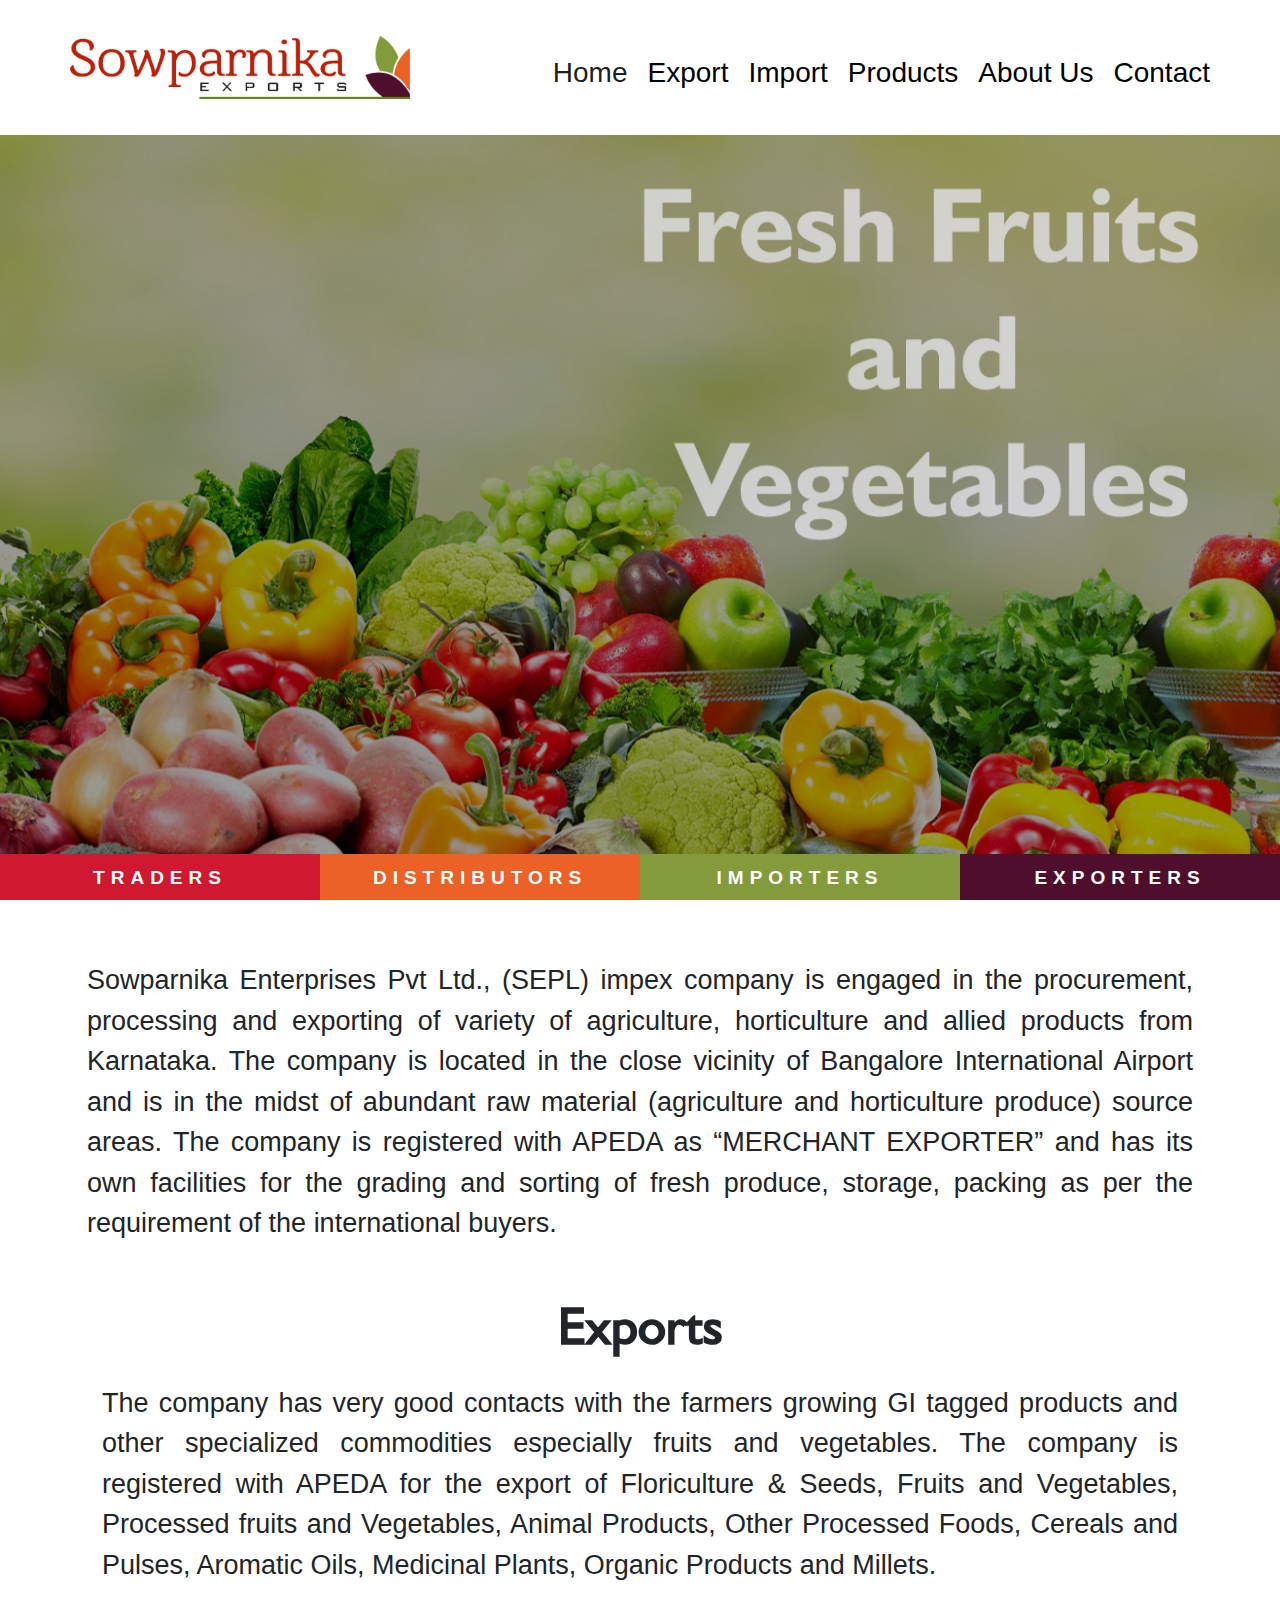
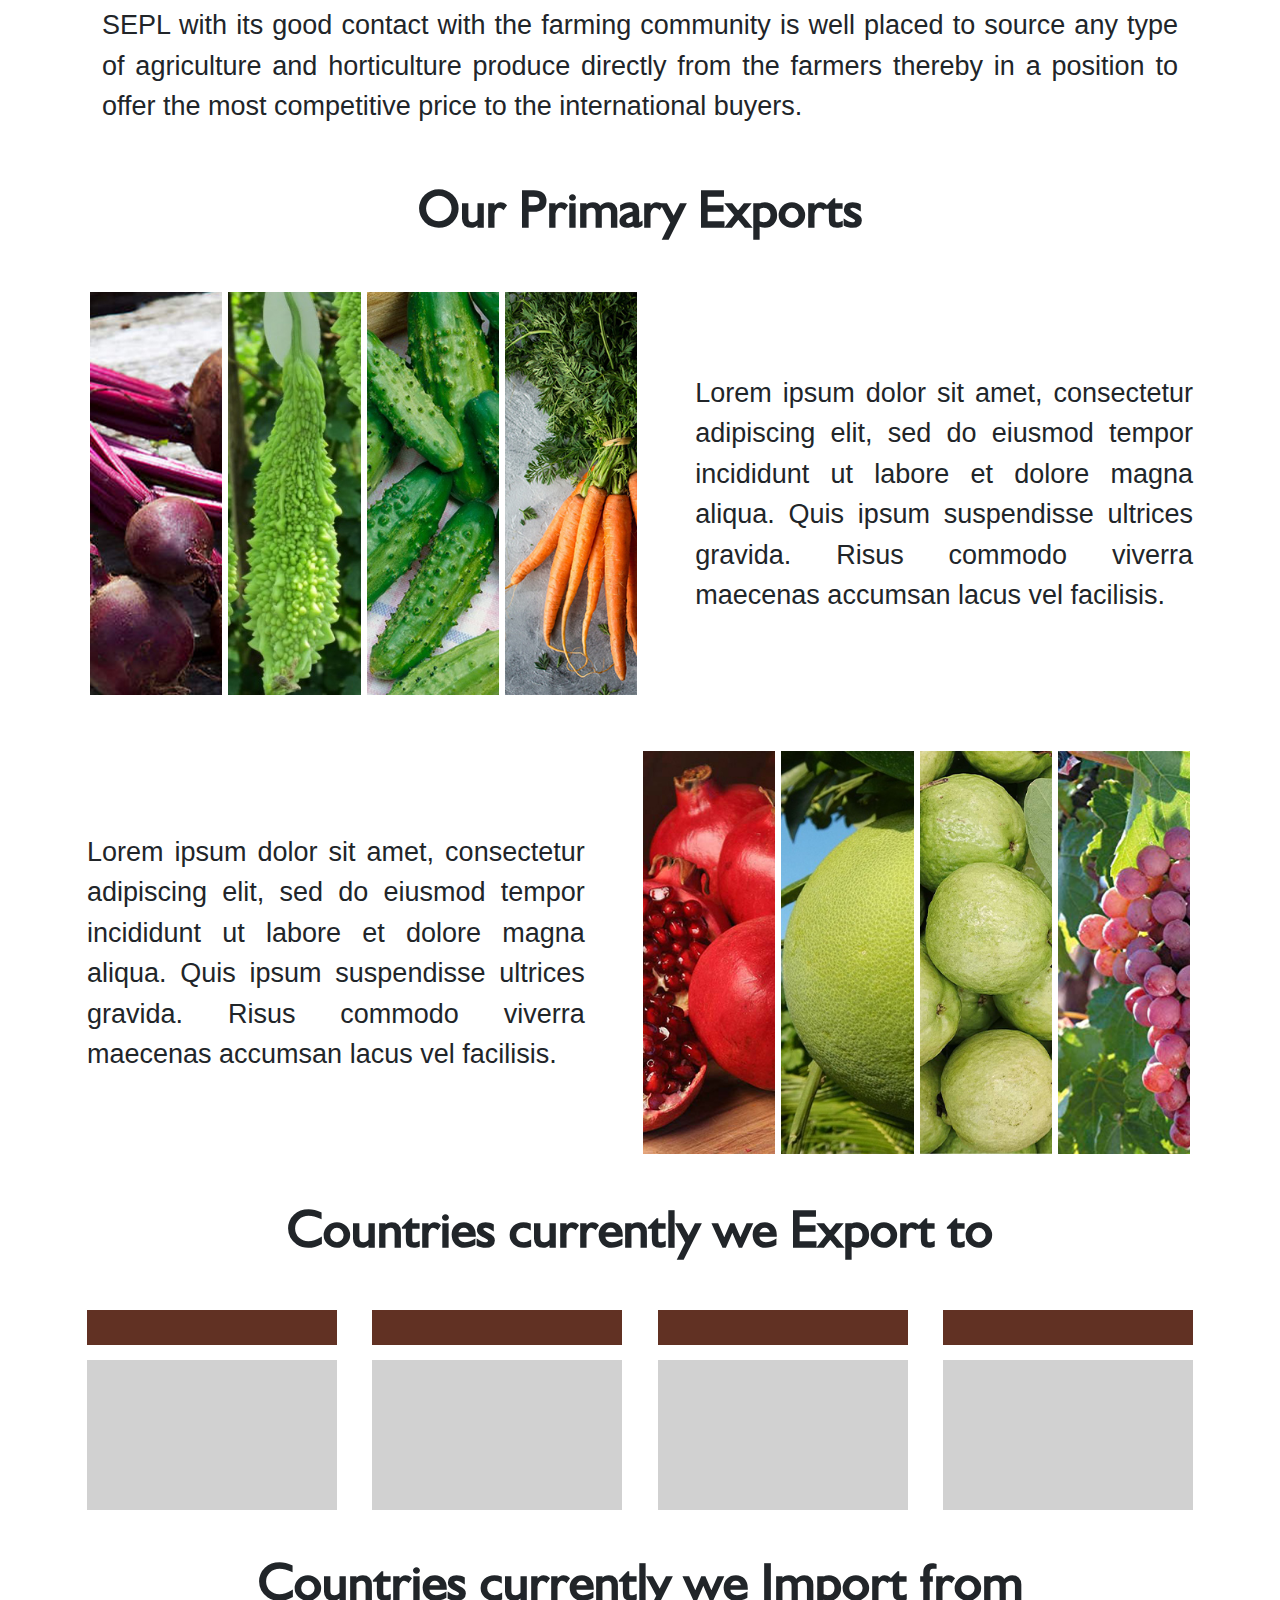
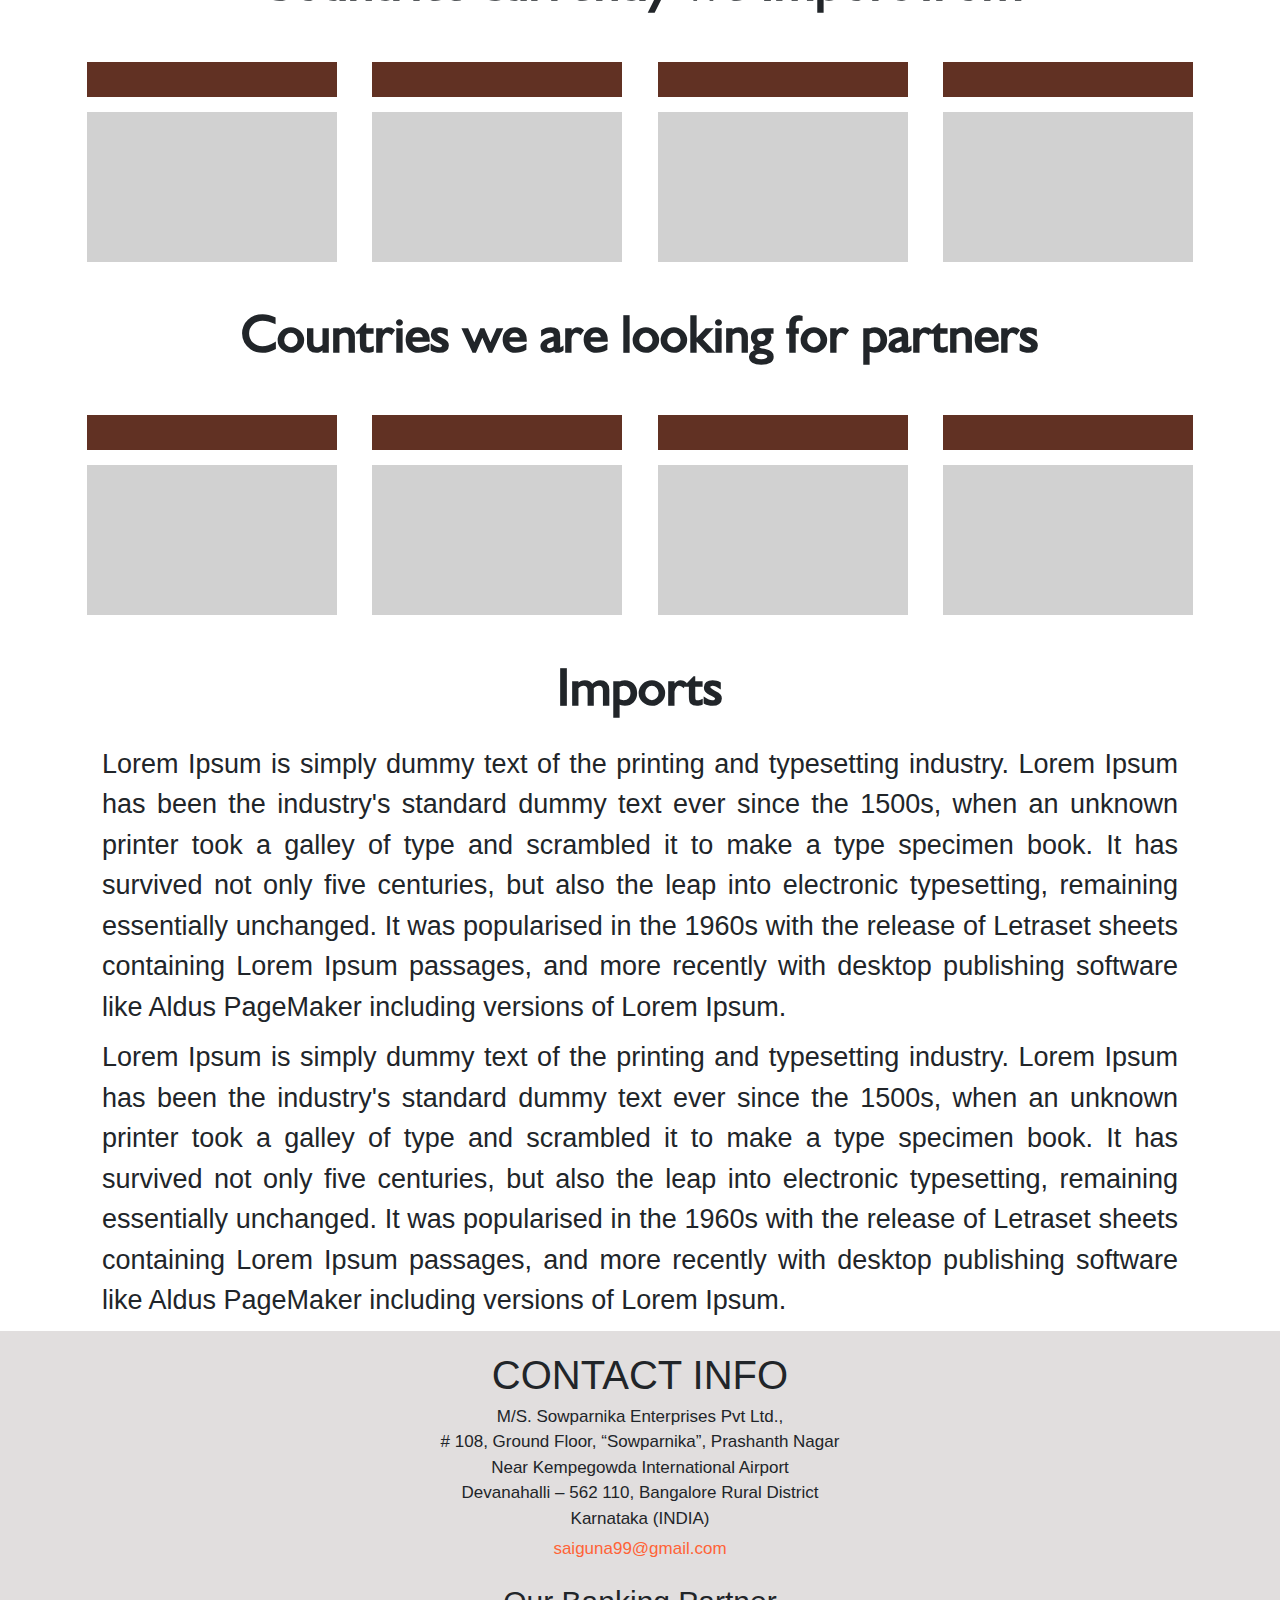
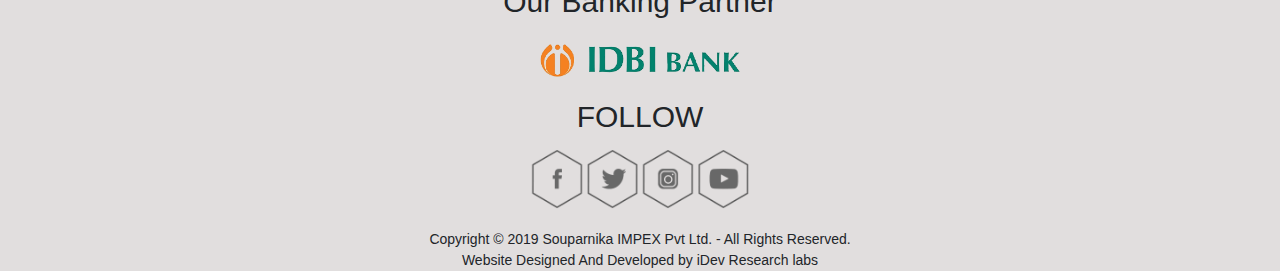
==== commit dc1309a0: "Update index.html" ====
--- a/index.html
+++ b/index.html
@@ -230,7 +230,7 @@
     </section>
       <!-- Import End -->
       <!-- Testimonial Start-->
-      <section class="section_testimonial">
+      <section class="section_testimonial d-none">
           <div class="container-custom">
               <div class="row">
                   <!-- <div class="contents text-center">
--- a/css/style.css
+++ b/css/style.css
@@ -83,6 +83,7 @@
     width: 100%;
     height: 85vh;
     background-image: url(../img/slide1.png);
+    background-size: cover;
 }
 
 /* strips */
--- a/css/responsive.css
+++ b/css/responsive.css
@@ -218,7 +218,7 @@
     .section_primary-exports .heading-h2,
     .section_country-export .heading-h2,
     .section_imports .heading-h2 {
-        font-size: 3rem;
+        font-size: 2.4rem;
     }
     .section_primary-exports .margin,
     .section_country-export .margin {
@@ -256,6 +256,9 @@
     /* .section_testimonial {
         height: 71rem;
     } */
+    .section_testimonial {
+        height: 22rem;
+    }
     .section_testimonial .container-custom {
         height: 100%;
     }
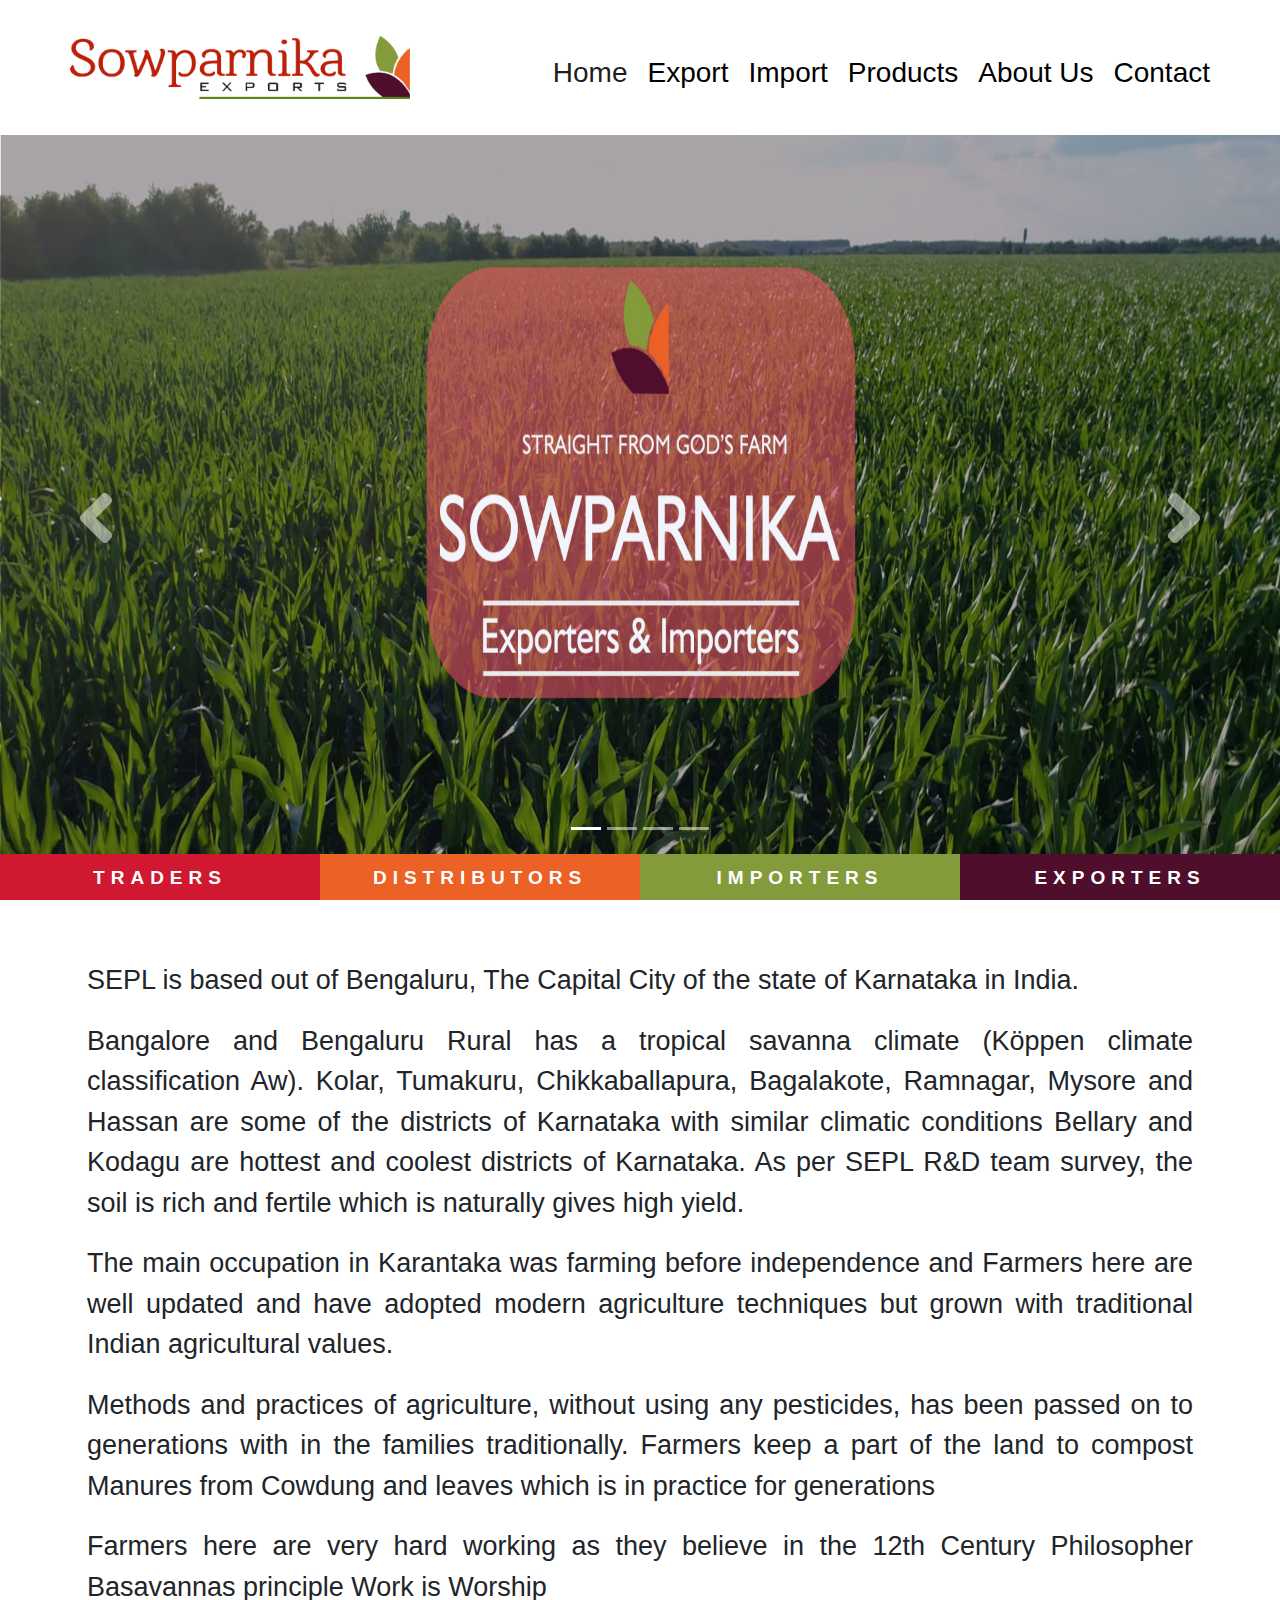
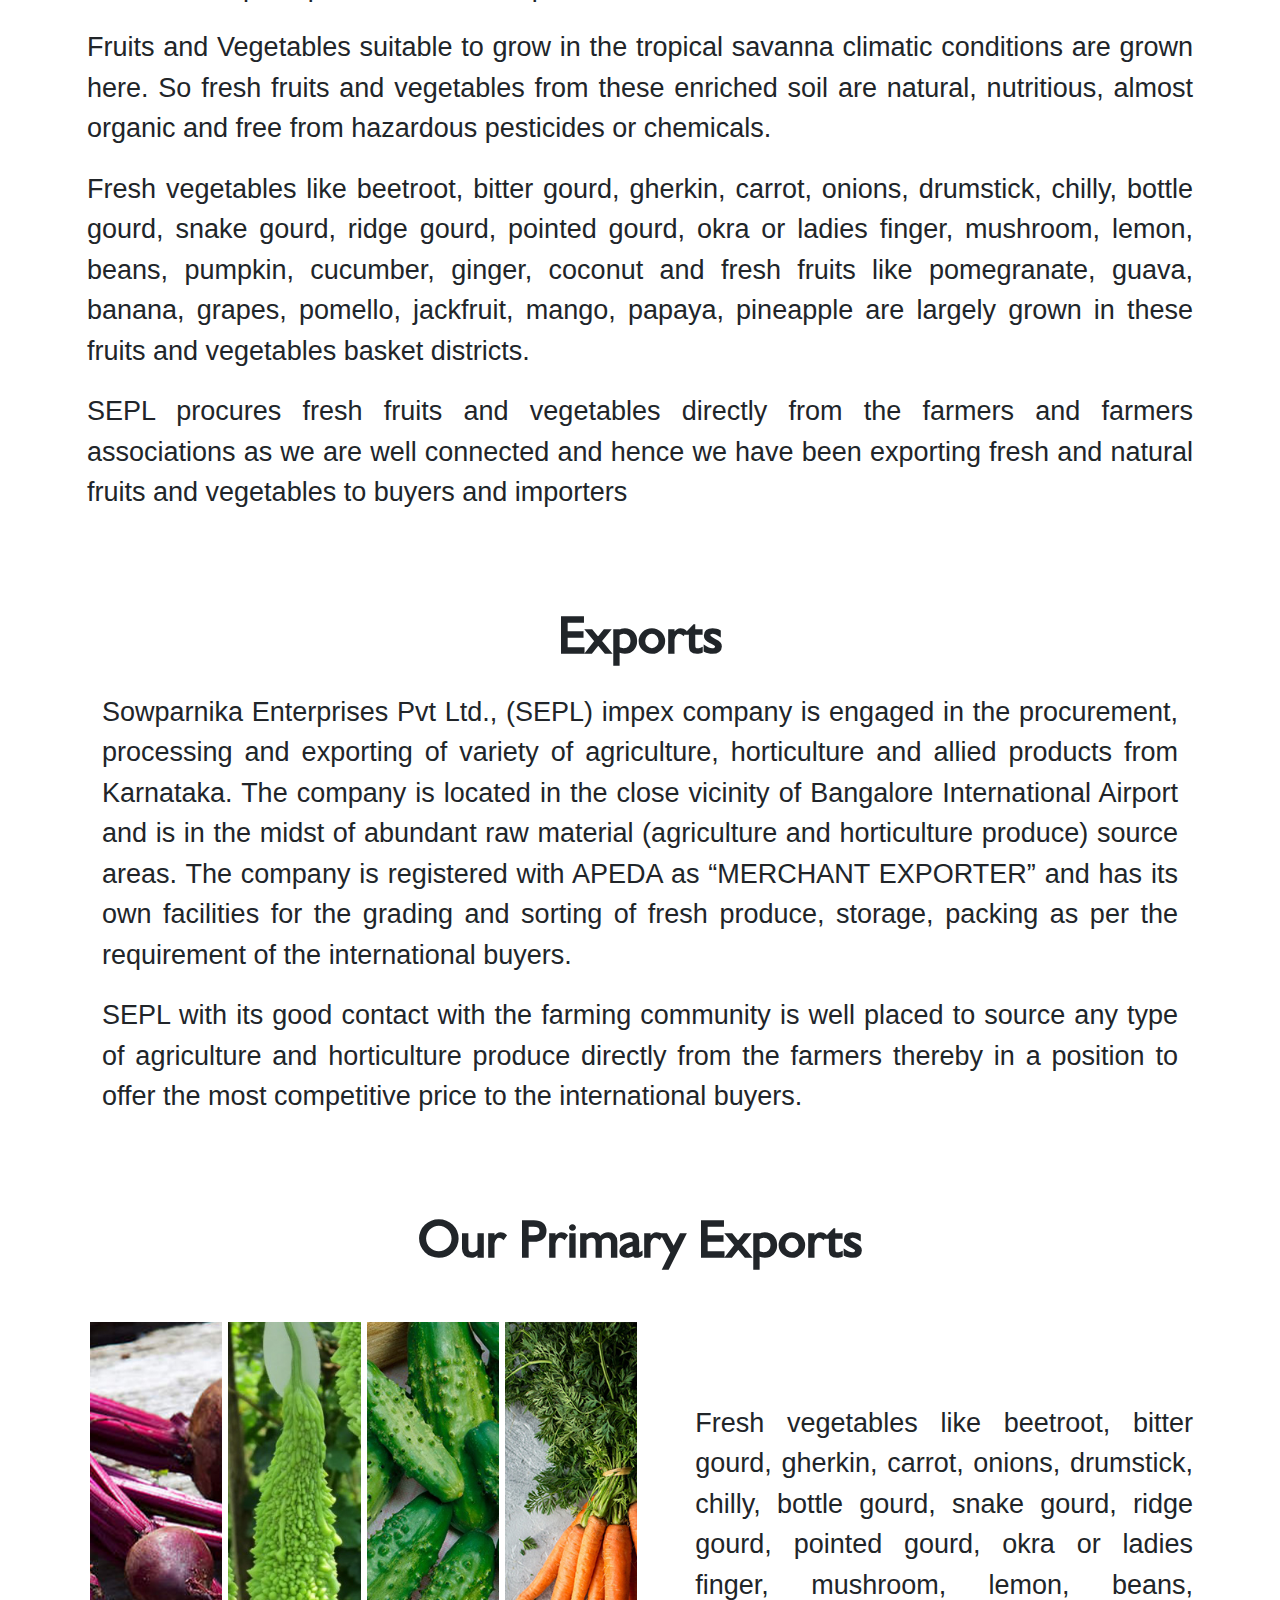
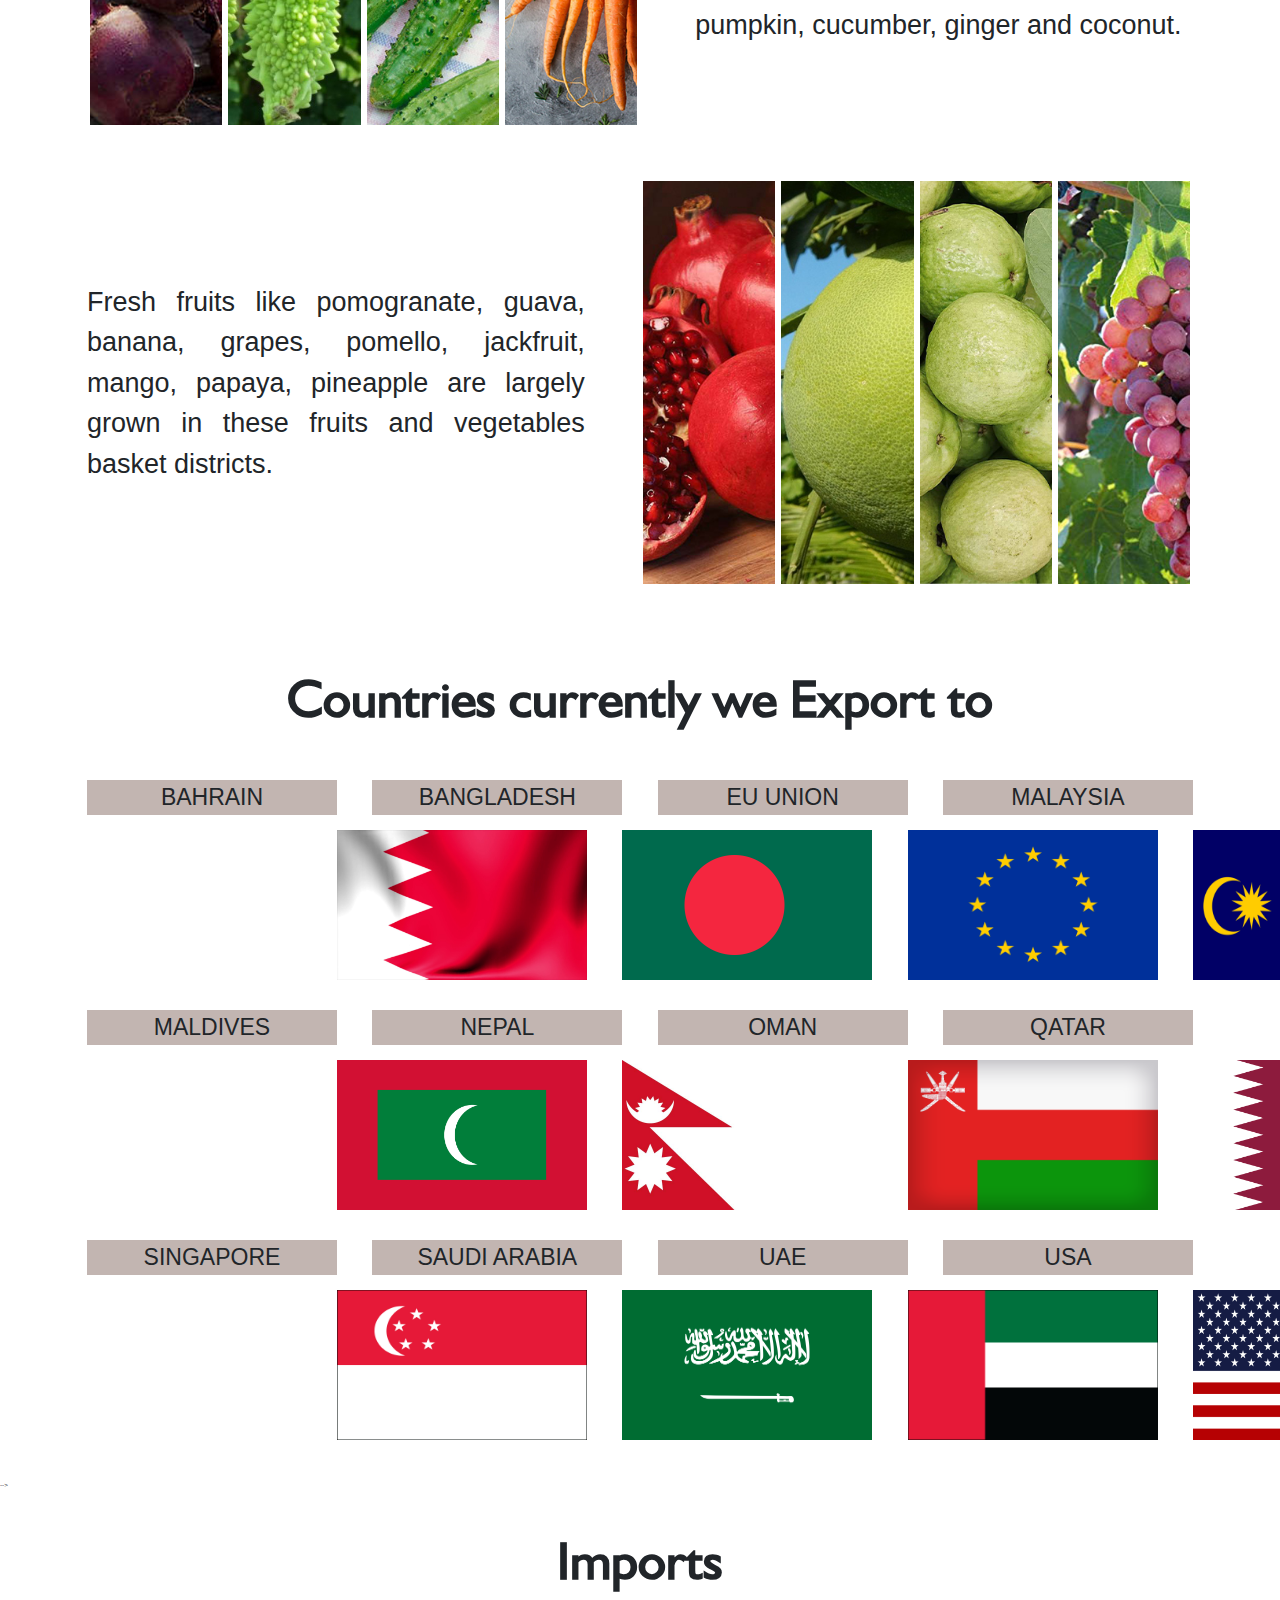
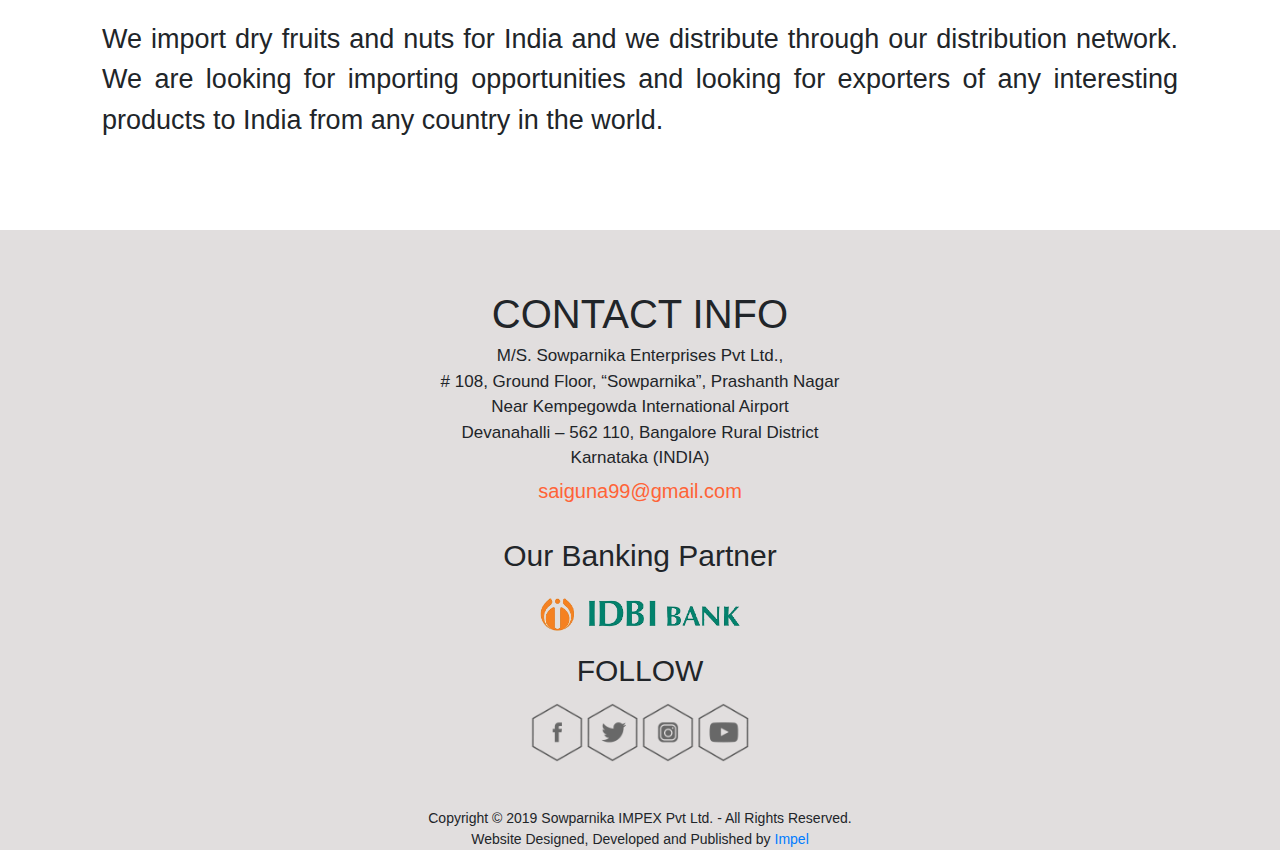
==== commit fc4e0650: "fyhf" ====
--- a/index.html
+++ b/index.html
@@ -3,12 +3,13 @@
   <head>
     <title>Sowparnika  Exports & Imports</title>
     <!-- Required meta tags -->
-    <meta http-equiv="Last-Modified" content="Thu, 13 Jun 2019 00:010 GMT">
+    <meta http-equiv="Last-Modified" content="Tue, 2 Jul 2019 01:15 GMT">
     <meta charset="utf-8">
     <meta name="viewport" content="width=device-width, initial-scale=1, shrink-to-fit=no">
 
     <!-- Bootstrap CSS -->
     <link rel="stylesheet" href="https://stackpath.bootstrapcdn.com/bootstrap/4.3.1/css/bootstrap.min.css" integrity="sha384-ggOyR0iXCbMQv3Xipma34MD+dH/1fQ784/j6cY/iJTQUOhcWr7x9JvoRxT2MZw1T" crossorigin="anonymous">
+    <link rel="stylesheet" href="https://cdnjs.cloudflare.com/ajax/libs/font-awesome/5.9.0/css/all.min.css">
     <link rel="stylesheet" href="css/style.css"> 
     <link rel="stylesheet" href="css/responsive.css">
   </head>
@@ -48,7 +49,39 @@
             </div>
         </nav>
         <!-- Navigation Bar End -->
-        <section class="section_landing">            
+        <section class="section_landing">
+            <div id="carousel-landing" class="carousel slide" data-ride="carousel" data-pause="false">
+                <ol class="carousel-indicators">
+                    <li data-target="#carousel-landing" data-slide-to="0" class="active"></li>
+                    <li data-target="#carousel-landing" data-slide-to="1"></li>
+                    <li data-target="#carousel-landing" data-slide-to="2"></li>
+                    <li data-target="#carousel-landing" data-slide-to="3"></li>
+                </ol>
+                <div class="carousel-inner">
+                    <div class="carousel-item active">
+                        <img src="img/slides/slide1a.jpg" class="d-block w-100" alt="...">
+                    </div>
+                    <div class="carousel-item">
+                        <img src="img/slide2.jpg" class="d-block w-100" alt="...">
+                    </div>
+                    <div class="carousel-item">
+                        <img src="img/slides/slide4.webp" class="d-block w-100" alt="...">
+                        <div class="overlay d-none"></div>
+                    </div>
+                    <div class="carousel-item">
+                        <img src="img/slides/slide5.webp" class="d-block w-100" alt="...">
+                        <div class="overlay d-none"></div>
+                    </div>
+                </div>
+                <a class="carousel-control-prev" href="#carousel-landing" role="button" data-slide="prev">
+                    <span aria-hidden="true"><i class="fas fa-angle-left"></i></span>
+                    <span class="sr-only">Previous</span>
+                </a>
+                <a class="carousel-control-next" href="#carousel-landing" role="button" data-slide="next">
+                    <span aria-hidden="true"><i class="fas fa-angle-right"></i></span>
+                    <span class="sr-only">Next</span>
+                </a>
+            </div>
         </section>
       <!-- Landing Page End -->
       <!-- Strips Starting -->
@@ -70,11 +103,33 @@
       <!-- About US Starting -->
       <section class="section_about">
           <div class="containter-fluid">
-              <p class="lead text">Sowparnika Enterprises Pvt Ltd., (SEPL) impex company is engaged in the procurement, processing and exporting of variety
-            of agriculture, horticulture and allied products from Karnataka. The company is located in the close vicinity of
-            Bangalore International Airport and is in the midst of abundant raw material (agriculture and horticulture produce)
-            source areas. The company is registered with APEDA as “MERCHANT EXPORTER” and has its own facilities for the grading and
-            sorting of fresh produce, storage, packing as per the requirement of the international buyers.</p>
+              
+
+            <p class="lead text">SEPL is based out of Bengaluru, The Capital City of the state of Karnataka in India.</p>
+
+            <p class="lead text d-none d-md-block">Bangalore and Bengaluru Rural has a tropical savanna climate (Köppen climate classification Aw). Kolar, Tumakuru, Chikkaballapura, Bagalakote, Ramnagar, Mysore and Hassan are some of the districts of Karnataka with similar climatic conditions Bellary and Kodagu are hottest and coolest districts of Karnataka. As per SEPL R&D team survey, the soil is rich and fertile which is naturally gives high yield. </p>
+
+                <p class="lead text d-none d-md-block">
+                   The main occupation in Karantaka was farming before independence and Farmers here are well updated and have adopted modern agriculture techniques but grown with traditional Indian agricultural values.
+                </p>
+                <p class="lead text d-none d-md-block">
+                   Methods and practices of agriculture, without using any pesticides, has been passed on to generations with in the families traditionally. Farmers keep a part of the land to compost Manures from Cowdung and leaves which is in practice for generations
+                </p>
+                <p class="lead text">
+                    Farmers here are very hard working as they believe in the 12th Century Philosopher Basavannas principle Work is Worship
+                </p>
+                
+
+                <p class="lead text">Fruits and Vegetables suitable to grow in the tropical savanna climatic conditions are grown here. So fresh fruits and vegetables from these enriched soil are natural, nutritious, almost organic and free from hazardous pesticides or chemicals.</p>
+                    <p class="lead text d-none d-md-block">Fresh vegetables like beetroot, bitter gourd, gherkin,
+                        carrot, onions, drumstick, chilly, bottle gourd, snake gourd, ridge gourd, pointed gourd, okra
+                        or ladies finger, mushroom, lemon, beans, pumpkin, cucumber, ginger, coconut and fresh fruits
+                        like pomegranate, guava, banana, grapes, pomello, jackfruit, mango, papaya, pineapple are
+                        largely grown in these fruits and vegetables basket districts.</p>
+
+                        <p class="lead text">SEPL procures fresh fruits and vegetables directly from the farmers and farmers associations as we are well connected  and hence we have been exporting fresh and natural fruits and vegetables to buyers and importers</p>
+
+
             <!-- <p class="lead text">Karnataka is in the forefront in the field of organics and millets. The State has so far organized one National and Two
             International Trade Fairs for Organics and Millets in Bangalore. The events earned a very good mileage and popularity in
             creating the awareness and health benefits of organics and millet products. In order to give fillip to the growing
@@ -89,10 +144,17 @@
       <section id="export" class="section_exports">
           <h2 class="text-center heading-h2">Exports</h2>
           <div class="container-fluid">
-              <p class="lead text margin-exports">The company has very good contacts with the farmers growing GI tagged products and other specialized commodities
-            especially fruits and vegetables. The company is registered with APEDA for the export of Floriculture & Seeds, Fruits
-            and Vegetables, Processed fruits and Vegetables, Animal Products, Other Processed Foods, Cereals and Pulses, Aromatic
-            Oils, Medicinal Plants, Organic Products and Millets.</p>
+              <p class="lead text margin-exports">
+                  Sowparnika Enterprises Pvt Ltd., (SEPL) impex company is engaged in the
+                      procurement, processing and exporting of variety
+                      of agriculture, horticulture and allied products from Karnataka. The company is located in the
+                      close vicinity of
+                      Bangalore International Airport and is in the midst of abundant raw material (agriculture and
+                      horticulture produce)
+                      source areas. The company is registered with APEDA as “MERCHANT EXPORTER” and has its own
+                      facilities for the grading and
+                      sorting of fresh produce, storage, packing as per the requirement of the international buyers.
+              </p>
             <p class="lead text">SEPL with its good contact with the farming community is well placed to source any type of agriculture and horticulture
             produce directly from the farmers thereby in a position to offer the most competitive price to the international buyers.</p>
           </div>
@@ -104,28 +166,31 @@
           <div class="container-fluid margin">
               <div class="row">
                   <div class="col-lg-6 content">
-                      <div class="img"><img src="img/1stsec/beet.jpg" alt="image" class=""></div>
-                      <div class="img"><img src="img/1stsec/bitgourd.jpg" alt="image" class=""></div>
-                      <div class="img"><img src="img/1stsec/gherkinsld.jpg" alt="image" class=""></div>
-                      <div class="img"><img src="img/1stsec/carrot.jpg" alt="image" class=""></div>
+                      <div class="img"><a href="products.html"><img src="img/1stsec/beet.jpg" alt="image" class=""></a></div>
+                      <div class="img"><a href="products.html"><img src="img/1stsec/bitgourd.jpg" alt="image" class=""></a></div>
+                      <div class="img"><a href="products.html"><img src="img/1stsec/gherkinsld.jpg" alt="image" class=""></a></div>
+                      <div class="img"><a href="products.html"><img src="img/1stsec/carrot.jpg" alt="image" class=""></a></div>
                   </div>
                   <div class="col-lg-6 content">
-                      <p class="lead">Lorem ipsum dolor sit amet, consectetur adipiscing elit, sed do eiusmod tempor incididunt ut labore et dolore magna
-                    aliqua. Quis ipsum suspendisse ultrices gravida. Risus commodo viverra maecenas accumsan lacus vel facilisis.</p>
+                      <p class="lead ">Fresh vegetables like beetroot, bitter gourd, gherkin, carrot, onions, drumstick,
+                          chilly, bottle gourd, snake gourd, ridge gourd, pointed gourd, okra or ladies finger,
+                          mushroom, lemon, beans, pumpkin, cucumber, ginger and coconut.  </p>
+                          
                   </div>
               </div>
           </div>
           <div class="container-fluid margin">
               <div class="row">
                   <div class="col-lg-6 content order-lg-1">
-                      <div class="img"><img src="img/2ndsec/bbgrape.jpg" alt="image" class=""></div>
-                      <div class="img"><img src="img/2ndsec/guav.jpg" alt="image" class=""></div>
-                      <div class="img"><img src="img/2ndsec/pomel.jpg" alt="image" class=""></div>
-                      <div class="img"><img src="img/1stsec/pomeg.jpg" alt="image" class=""></div>
+                      <div class="img"><a href="products.html"><img src="img/2ndsec/bbgrape.jpg" alt="image"class=""></a></div>
+                      <div class="img"><a href="products.html"><img src="img/2ndsec/guav.jpg" alt="image" class=""></a></div>
+                      <div class="img"><a href="products.html"><img src="img/2ndsec/pomel.jpg" alt="image" class=""></a></div>
+                      <div class="img"><a href="products.html"><img src="img/1stsec/pomeg.jpg" alt="image" class=""></a></div>
                   </div>
                   <div class="col-lg-6 content">
-                      <p class="lead pad">Lorem ipsum dolor sit amet, consectetur adipiscing elit, sed do eiusmod tempor incididunt ut labore et dolore magna
-                    aliqua. Quis ipsum suspendisse ultrices gravida. Risus commodo viverra maecenas accumsan lacus vel facilisis.</p>
+                      <p class="lead pad">Fresh fruits like pomogranate,
+                          guava, banana, grapes, pomello, jackfruit, mango, papaya, pineapple are largely grown in these
+                          fruits and vegetables basket districts.</p>
                   </div>
               </div>
           </div>
@@ -135,50 +200,149 @@
       <section class="section_country-export">
         <h2 class="text-center heading-h2">Countries currently we Export to</h2>
         <div class="container-fluid margin">
-            <div class="row">
+            <div class="row mb-5">
                 <!-- <div class="col-lg-12 col-md-6 col-1"> -->
                     <div class="flag">
-                        <div class="flag-heading"></div>
-                        <div class="flag-image"></div>
-                    </div>
-                    <div class="flag">
-                        <div class="flag-heading"></div>
-                        <div class="flag-image"></div>
-                    </div>
-                    <div class="flag">
-                        <div class="flag-heading"></div>
-                        <div class="flag-image"></div>
-                    </div>
-                    <div class="flag">
-                        <div class="flag-heading"></div>
-                        <div class="flag-image"></div>
-                    </div>
+                        <div class="flag-heading">
+                            <p class="text-flag text-center">Bahrain</p>
+                        </div>
+                        <div class="flag-image">
+                            <img src="img/flags/export/bahrain.png" alt="">
+                        </div>
+                    </div>
+                    <div class="flag">
+                        <div class="flag-heading">
+                            <p class="text-flag text-center">Bangladesh</p>
+                        </div>
+                        <div class="flag-image">
+                            <img src="img/flags/export/bd.png" alt="">
+                        </div>
+                    </div>
+                    <div class="flag">
+                        <div class="flag-heading">
+                            <p class="text-flag text-center">Eu Union</p>
+                        </div>
+                        <div class="flag-image">
+                            <img src="img/flags/export/europeanunion.png" alt="">
+                        </div>
+                    </div>
+                    <div class="flag">
+                        <div class="flag-heading">
+                            <p class="text-flag text-center">Malaysia</p>
+                        </div>
+                        <div class="flag-image">
+                            <img src="img/flags/export/malaysia.png" alt="">
+                        </div>
+                    </div>
+                    
+                <!-- </div> -->
+            </div>
+            <div class="row mt-5 mb-5">
+                <!-- <div class="col-lg-12 col-md-6 col-1"> -->
+                    <div class="flag">
+                        <div class="flag-heading">
+                            <p class="text-flag text-center">Maldives</p>
+                        </div>
+                        <div class="flag-image">
+                            <img src="img/flags/export/maldives.jpg" alt="">
+                        </div>
+                    </div>
+                    <div class="flag">
+                        <div class="flag-heading">
+                            <p class="text-flag text-center">Nepal</p>
+                        </div>
+                        <div class="flag-image">
+                            <img src="img/flags/export/nepal-flag.jpg" alt="">
+                        </div>
+                    </div>
+                    <div class="flag">
+                        <div class="flag-heading">
+                            <p class="text-flag text-center">Oman</p>
+                        </div>
+                        <div class="flag-image">
+                            <img src="img/flags/export/oman.png" alt="">
+                        </div>
+                    </div>
+                    <div class="flag">
+                        <div class="flag-heading">
+                            <p class="text-flag text-center">Qatar</p>
+                        </div>
+                        <div class="flag-image">
+                            <img src="img/flags/export/qatar.jpg" alt="">
+                        </div>
+                    </div>
+                    
+                <!-- </div> -->
+            </div>
+            <div class="row mt-5 ">
+                <!-- <div class="col-lg-12 col-md-6 col-1"> -->
+                    <div class="flag">
+                        <div class="flag-heading">
+                            <p class="text-flag text-center">Singapore</p>
+                        </div>
+                        <div class="flag-image">
+                            <img src="img/flags/export/singapore-flag.jpg" alt="">
+                        </div>
+                    </div>
+                    <div class="flag">
+                        <div class="flag-heading">
+                            <p class="text-flag text-center">Saudi Arabia</p>
+                        </div>
+                        <div class="flag-image">
+                            <img src="img/flags/export/soudi.png" alt="">
+                        </div>
+                    </div>
+                    <div class="flag">
+                        <div class="flag-heading">
+                            <p class="text-flag text-center">UAE</p>
+                        </div>
+                        <div class="flag-image">
+                            <img src="img/flags/export/uae.jpg" alt="">
+                        </div>
+                    </div>
+                    <div class="flag">
+                        <div class="flag-heading">
+                            <p class="text-flag text-center">USA</p>
+                        </div>
+                        <div class="flag-image">
+                            <img src="img/flags/export/usa.png" alt="">
+                        </div>
+                    </div>
+                    
                 <!-- </div> -->
             </div>
         </div>
       </section>
       <!-- Countries Export End-->
       <!-- Countries Import Start-->
-      <section class="section_country-export">
+      <section class="section_country-export d-none">
         <h2 class="text-center heading-h2">Countries currently we Import from</h2>
         <div class="container-fluid margin">
-            <div class="row">
+            <div class="row justify-content-md-around">
                 <!-- <div class="col-lg-12 col-md-6 col-1"> -->
                     <div class="flag">
-                        <div class="flag-heading"></div>
-                        <div class="flag-image"></div>
-                    </div>
-                    <div class="flag">
-                        <div class="flag-heading"></div>
-                        <div class="flag-image"></div>
-                    </div>
-                    <div class="flag">
-                        <div class="flag-heading"></div>
-                        <div class="flag-image"></div>
-                    </div>
-                    <div class="flag">
-                        <div class="flag-heading"></div>
-                        <div class="flag-image"></div>
+                        <div class="flag-heading">
+                            <p class="text-flag text-center">Oman</p>
+                        </div>
+                        <div class="flag-image">
+                            <img src="img/flags/import/oman.png" alt="">
+                        </div>
+                    </div>
+                    <div class="flag">
+                        <div class="flag-heading">
+                            <p class="text-flag text-center">UAE</p>
+                        </div>
+                        <div class="flag-image">
+                            <img src="img/flags/import/uae.jpg" alt="">
+                        </div>
+                    </div>
+                    <div class="flag">
+                        <div class="flag-heading">
+                            <p class="text-flag text-center">QAtar</p>
+                        </div>
+                        <div class="flag-image">
+                            <img src="img/flags/import/qatar.jpg" alt="">
+                        </div>
                     </div>
                 <!-- </div> -->
             </div>
@@ -186,7 +350,7 @@
       </section>
       <!-- Countries Import End-->
       <!-- Countries Import Start-->
-      <section class="section_country-export">
+      <!-- <section class="section_country-export">
         <h2 class="text-center heading-h2">Countries  we are looking for partners</h2>
         <div class="container-fluid margin">
             <div class="row">
@@ -210,22 +374,21 @@
                 <!-- </div> -->
             </div>
         </div>
-      </section>
+      </section> -->
       <!-- Countries Import End-->
       <!-- Import Start -->
     <section id="import" class="section_imports">
         <h2 class="text-center heading-h2">Imports</h2>
-        <div class="container-fluid">
-            <p class="lead text margin-imports">Lorem Ipsum is simply dummy text of the printing and typesetting industry. Lorem Ipsum has been the industry's standard
+        <div class="container">
+            
+                <p class="lead text margin-imports">We import dry fruits and nuts for India and we distribute through
+                    our distribution network. We are looking for importing opportunities and looking for exporters of
+                    any interesting products to India from any country in the world. </p>
+            <!-- <p class="lead text">Lorem Ipsum is simply dummy text of the printing and typesetting industry. Lorem Ipsum has been the industry's standard
             dummy text ever since the 1500s, when an unknown printer took a galley of type and scrambled it to make a type specimen
             book. It has survived not only five centuries, but also the leap into electronic typesetting, remaining essentially
             unchanged. It was popularised in the 1960s with the release of Letraset sheets containing Lorem Ipsum passages, and more
-            recently with desktop publishing software like Aldus PageMaker including versions of Lorem Ipsum.</p>
-            <p class="lead text">Lorem Ipsum is simply dummy text of the printing and typesetting industry. Lorem Ipsum has been the industry's standard
-            dummy text ever since the 1500s, when an unknown printer took a galley of type and scrambled it to make a type specimen
-            book. It has survived not only five centuries, but also the leap into electronic typesetting, remaining essentially
-            unchanged. It was popularised in the 1960s with the release of Letraset sheets containing Lorem Ipsum passages, and more
-            recently with desktop publishing software like Aldus PageMaker including versions of Lorem Ipsum.</p>
+            recently with desktop publishing software like Aldus PageMaker including versions of Lorem Ipsum.</p> -->
         </div>
     </section>
       <!-- Import End -->
@@ -250,9 +413,9 @@
                       </div>
                   </div> -->
                   <div class="contents text-center">
-                      <div class="image"></div>
+                      <div class="image"><img src="img/0.png" alt="" class="img-fluid"></div>
                       <div class="text">
-                          <p class="heading">Yosaka Ooka</p>
+                          <p class="heading">Fit Fresh - Dubai, UAE</p>
                           <p class="location">Fruit Import From Japan</p>
                           <p class="test">"Lorem ipsum dolor sit amet, consectetur adipiscing elit, sed do eiusmod tempor”</p>
                       </div>
@@ -270,13 +433,13 @@
             Near Kempegowda International Airport <br>
             Devanahalli – 562 110, Bangalore Rural District <br>
             Karnataka (INDIA)</p>
-        <p class="email" type="email">saiguna99@gmail.com </p>
+        <p class="email"><a href="mailto:saiguna99@gmail.com">saiguna99@gmail.com</a></p>
         <p class="banking">Our Banking Partner</p>
         <img class="bank-logo" src="img/idbilolo.png" alt="">
         <p class="follow">FOLLOW</p>
         <img class="follow-icons" src="img/smlinks.png" alt="">
-        <p class="copy">Copyright &copy; 2019 Souparnika IMPEX Pvt Ltd. - All Rights Reserved. <br>
-        Website Designed And Developed by iDev Research labs</p>
+        <p class="copy">Copyright &copy; 2019 Sowparnika IMPEX Pvt Ltd. - All Rights Reserved. <br>
+        Website Designed, Developed and Published by <a target="_blank" href="http://www.impel.link">Impel</a></p>
       </section>
 
       
--- a/css/style.css
+++ b/css/style.css
@@ -82,8 +82,49 @@
 .section_landing {
     width: 100%;
     height: 85vh;
-    background-image: url(../img/slide1.png);
-    background-size: cover;
+    /* background-image: url(../img/slide1.jpg); */
+    /* background-size: cover; */
+}
+.overlay {
+    width: 100%;
+    height: 79vh;
+    background-color: rgba(0, 0, 0, .2);
+    z-index: 1;
+    top: 0;
+    position: absolute;
+}
+.carousel-item .w-100 {
+    height: 85vh;
+}
+.carousel-indicators {
+    bottom: 5rem;
+}
+.carousel-control-next,
+.carousel-control-prev{
+    height: 5rem;
+    top: 50%;
+    transform: translateY(-50%);
+    opacity: 1;
+    color: black;
+}
+.fas {
+    font-size: 8rem;
+}
+.fa-angle-right:before,
+.fa-angle-left:before {
+    color: #fff;
+    opacity: .5;
+}
+.fa-angle-right:hover::before,
+.fa-angle-left:hover::before {
+    color: #fff;
+    opacity: 1;
+}
+.carousel-indicators li{
+    background-color: #fff;
+}
+.carousel-indicators .active {
+    color: #fff;
 }
 
 /* strips */
@@ -122,7 +163,6 @@
 .strips_content {
     width: 25%;
     height: 100%;
-    display: inline-block;
     background-color: #D01830;
     padding: 0;
     margin: 0;
@@ -161,16 +201,16 @@
     margin: 0 auto;
 }
 .section_about .text, .section_exports .text, .section_imports .text {
-    font-size: 4rem;
+    font-size: 3rem;
     text-align: justify;
 }
 .section_about .text, .section_exports .text:last-child {
-    margin-top: 4rem;
+    margin-top: 3rem;
 }
 
 /* Export */
 .section_exports .heading-h2, .section_primary-exports .heading-h2, .section_country-export .heading-h2, .section_imports .heading-h2{
-    font-size: 7.2rem;
+    font-size: 6rem;
     font-family: humans;
     font-weight: 700;
 }
@@ -193,7 +233,7 @@
 }
 .section_primary-exports .content p {
 
-    font-size: 4rem;
+    font-size: 3rem;
     padding-right: 0;
     padding-left: 10%;
     text-align: justify;
@@ -208,12 +248,18 @@
 
 .section_primary-exports .row .img {
     width: 25%;
-    display: inline-block;
     float: left;
-    padding: 3px;
+    padding: 3px;    
+    overflow: hidden;
+}
+.section_primary-exports .row .img img:hover {
+    transform: scale(1.1);
+    transition: all .2s;
 }
 .section_primary-exports .row .img img{
     width: 100%;
+    transition: all .2s;
+    overflow: hidden;
 }
 .section_primary-exports .order-lg-1 .img {
     float: right; 
@@ -235,9 +281,9 @@
 .section_country-export .flag .flag-heading {
     width           : 34.3rem;
     height          : 6.3rem;
-    background-color: #613123;
+    background-color: #c2b5b1;
     display         : inline-block;
-    position        : absolute;
+    position        : relative;
     top             : 0;
 }
 .section_country-export .flag .flag-image {
@@ -248,11 +294,27 @@
     position: absolute;
     bottom: 0;
 }
+.section_country-export .flag .flag-image img {
+    width: 100%;
+    height: 100%;
+}
+.text-flag{
+    font-size: 41px;
+    text-transform: uppercase;
+    font-weight: 500;
+}
+
+.section_imports .container {
+    padding-bottom: 4rem;
+}
+.margin-imports {
+    margin-top: 4rem;
+}
 /* Testimonial */
 .section_testimonial {
     width: 100%;
     height: 55.5rem;
-    background-color: #FF6337;
+    background-color: #849B3B;
     margin: 10rem 0 0;
     position: relative;
 
@@ -282,7 +344,7 @@
 }
 
 .section_testimonial .container-custom .row .contents .text .heading{
-    font-size: 3.4rem;
+    font-size: 2.4rem;
     font-weight: 900;
     color: #fff;
 }
@@ -299,16 +361,18 @@
 /* Footer */
 .section_footer{
     width: 100%;
-    height: 70rem;
+    height: 64rem;
     position: relative;
     background-color: #E1DEDE;
+    padding: 4rem 0;
+    box-sizing: content-box;
 }
 .section_footer .heading-h2{
     font-size: 7rem;
     font-weight: 300;
     padding: 0;
     margin: 0;
-    padding-top: 3.5rem;
+    /* padding-top: 3.5rem; */
     text-transform: uppercase;
 }
 .section_footer .address{
@@ -318,12 +382,18 @@
     margin: 0;
     padding-top: 1rem;
 }
-.section_footer .email{
+.section_footer .email a{
     font-size: 2rem;
     font-weight: 300;
     padding: 0;
     margin: 0;
     padding-top: 1rem;
+    color: #FF6337;
+}
+.section_footer .email:link a,
+.section_footer .email:visited a,
+.section_footer .email:hover a {
+    text-decoration: none;
     color: #FF6337;
 }
 .section_footer .banking{
--- a/css/responsive.css
+++ b/css/responsive.css
@@ -37,7 +37,7 @@
     .section_country-export,
     .section_imports {
         width: 110.6rem;
-        padding: 4rem 0 0;
+        padding: 4rem 0;
     }
     .section_about .text,
     .section_exports .text:last-child {
@@ -141,6 +141,9 @@
     .section_footer .copy {
         font-size: 1.4rem;
     }
+    .text-flag{
+        font-size: 2.3rem;
+    }
 }
 
  @media (max-width:768px){
@@ -187,7 +190,22 @@
         margin-left: auto!important;
     }
     .section_landing {
-        height: 17.6rem;
+        height: 17rem;
+    }
+    .carousel-item .w-100 {
+        height: auto;
+    }
+    .carousel-indicators {
+        bottom: 0;
+    }
+    .fas {
+        font-size: 3rem;
+    }
+    .overlay{
+        height: 100%;
+    }
+    .strips {
+        margin: -.3px 0 0;
     }
     .strips_content {
         width: 50%;
@@ -210,8 +228,15 @@
         text-align: justify;
         padding: 0px 3rem;
     }
-    .section_exports, .section_imports{
-        display: none;
+    .section_exports .text:last-child, .section_imports .text{
+        /* display: none; */
+        font-size: 2rem;
+    }
+    #export .container-fluid {
+        padding: 0;
+    }
+    .section_imports .container {
+        padding: 0 0 4rem 0;
     }
 
     .section_exports .heading-h2,
@@ -223,7 +248,7 @@
     .section_primary-exports .margin,
     .section_country-export .margin {
         margin-top: 2rem;
-        padding: 0 3rem;
+        padding: 0 2rem;
     }
     .section_primary-exports .content {
     }
@@ -318,9 +343,19 @@
         font-size: 1rem;
         width: 100%;
     }
+    .text-flag {
+        font-size: 1.5rem;
+    }
+    
 } 
 
 @media (max-width:380px) {
+    .section_landing {
+        height: 14.8rem;
+    }
+    .strips {
+        margin: 6px 0 0;
+    }
     .section_primary-exports .row .img {
         width: 25%
     }
@@ -331,7 +366,10 @@
         width: 15rem;
     }
 }
-@media (max-width:360px) {
+@media (max-width:356px) {
+    .section_landing {
+        height: 13.2rem;
+    }
     .section_primary-exports .row .img {
         width: 25%;
     }
